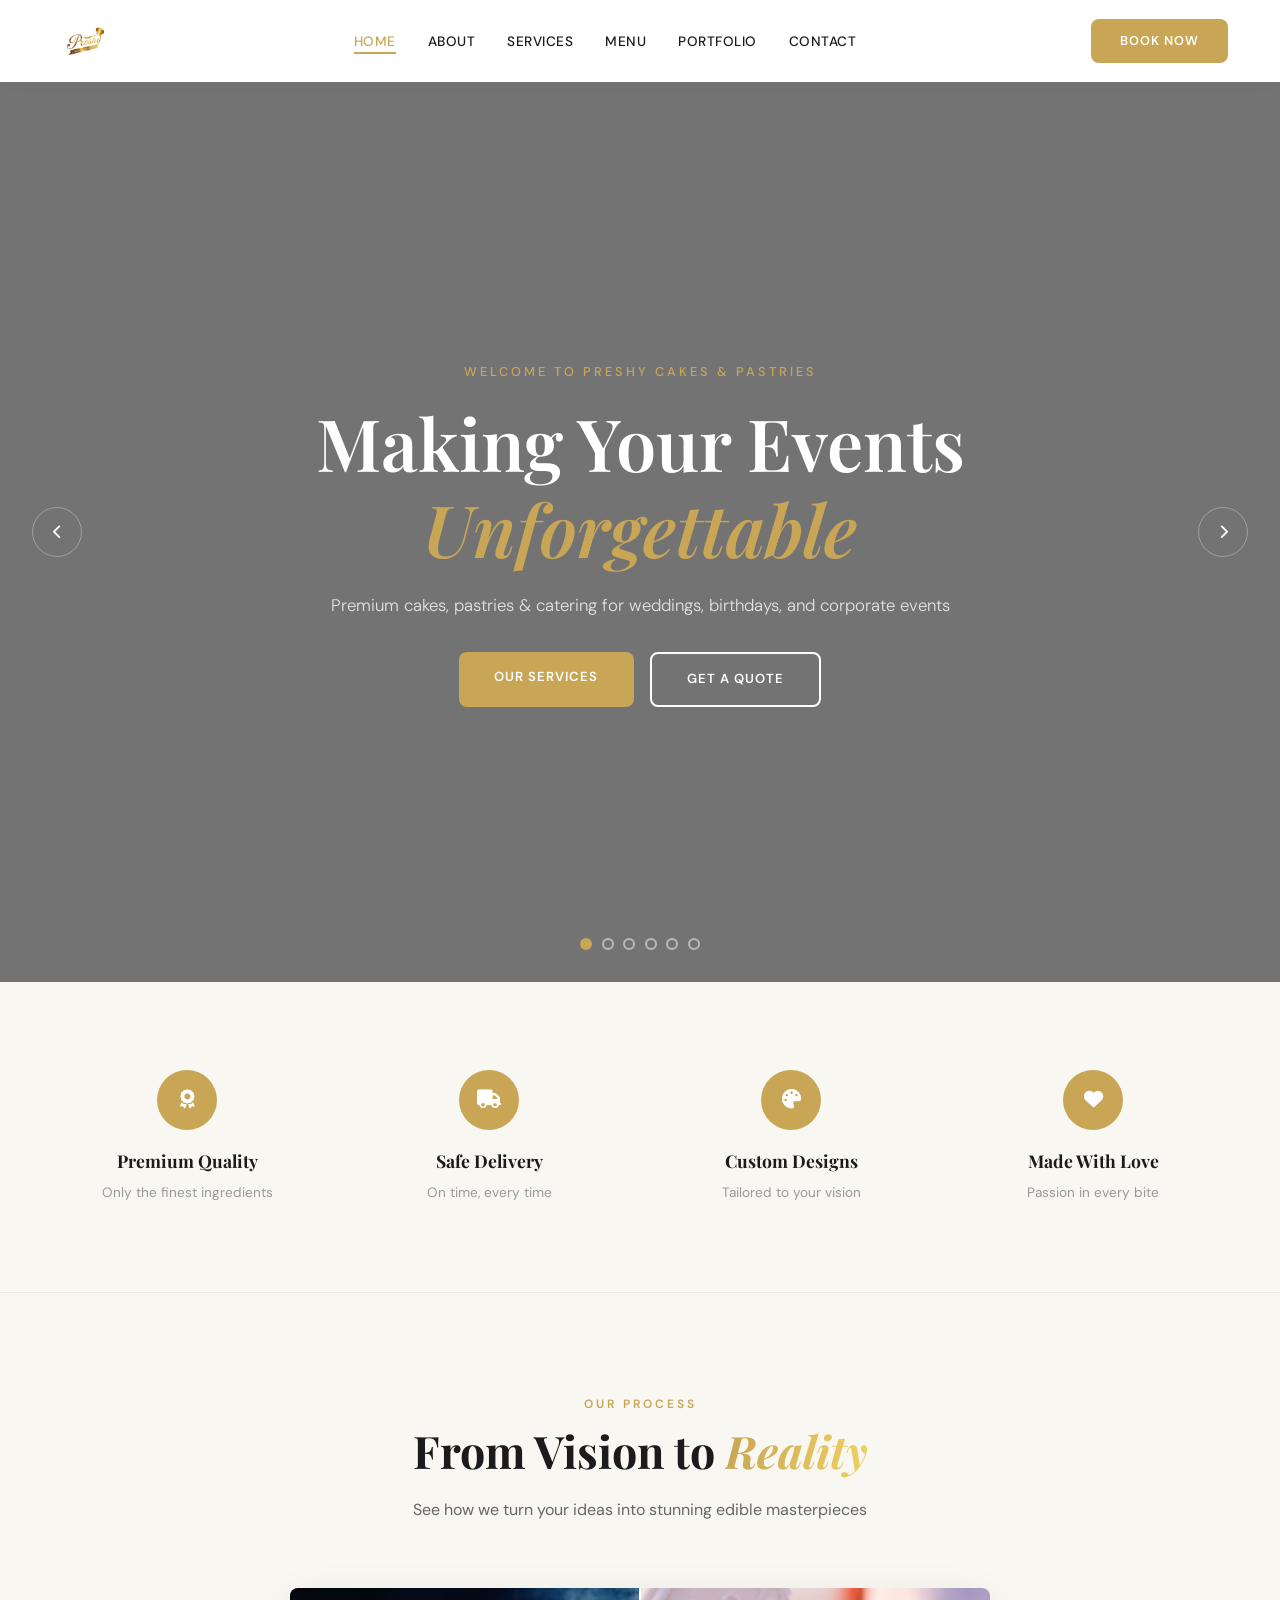
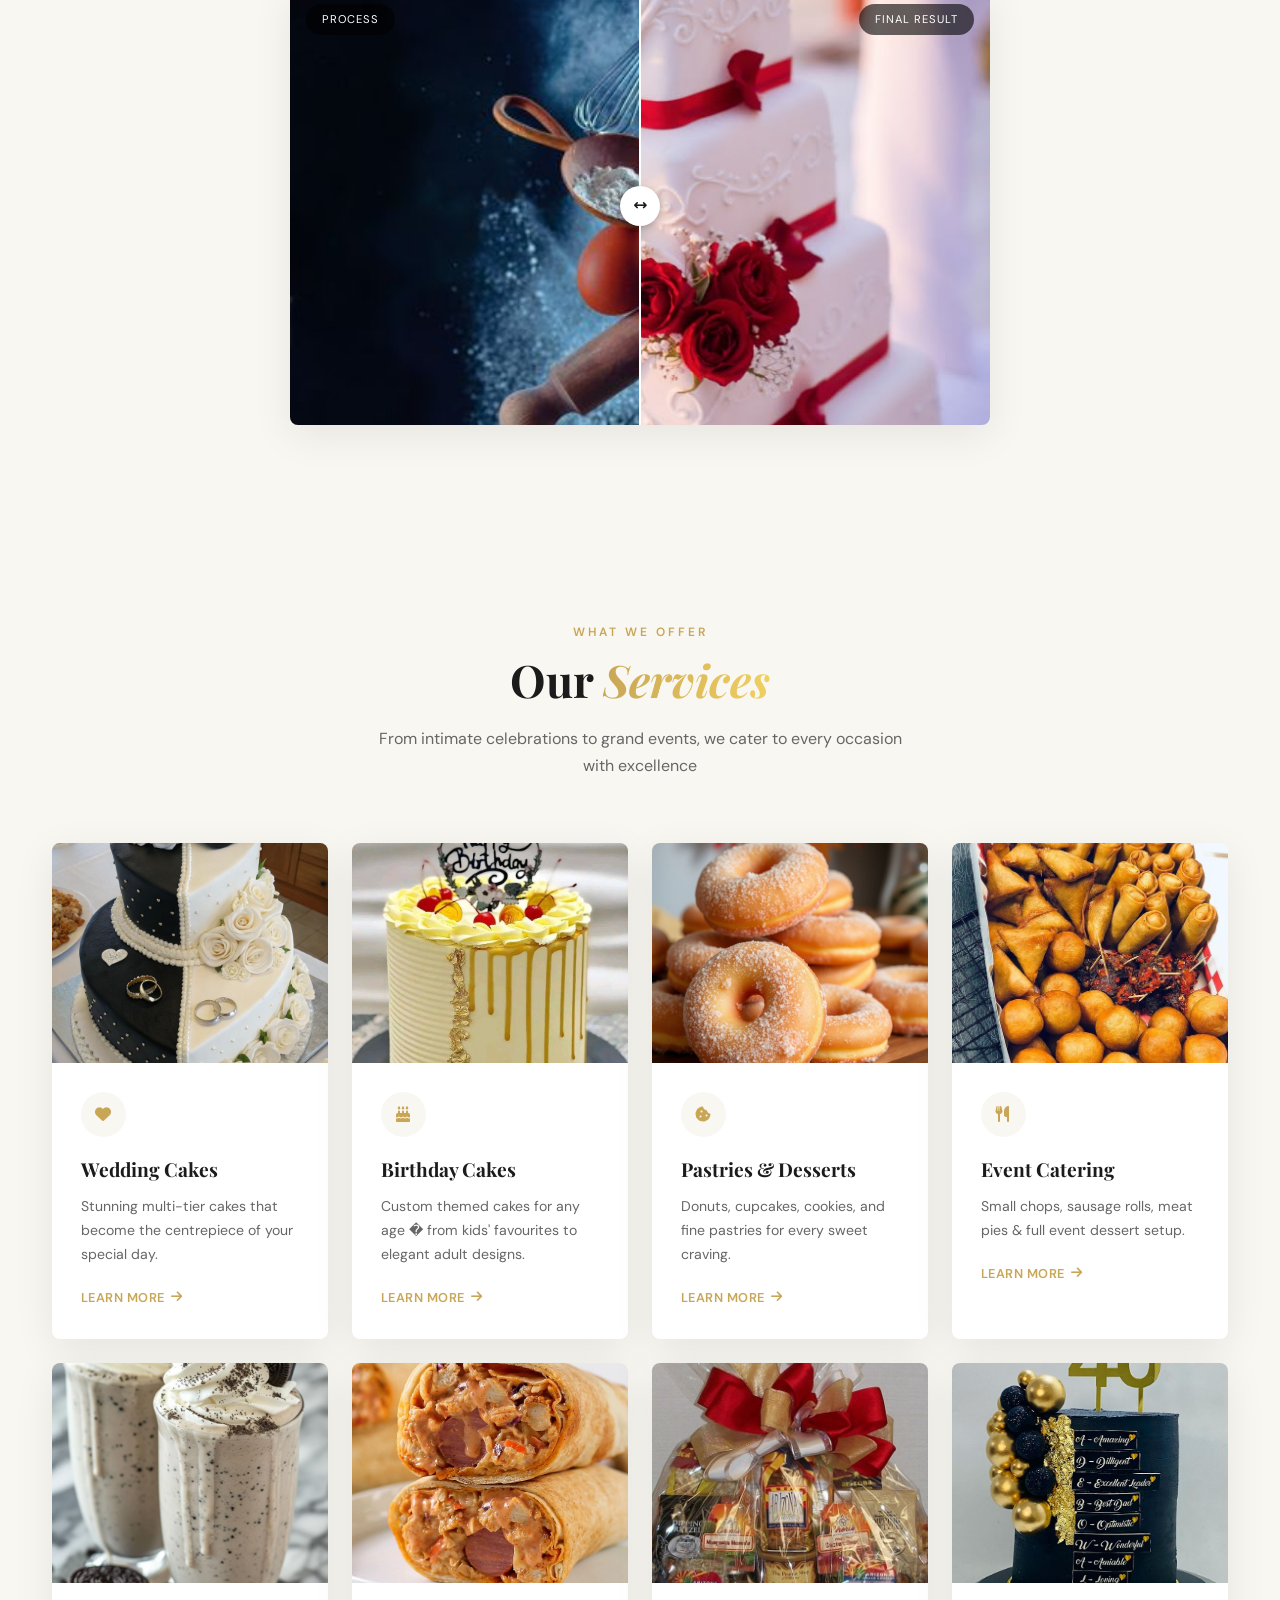
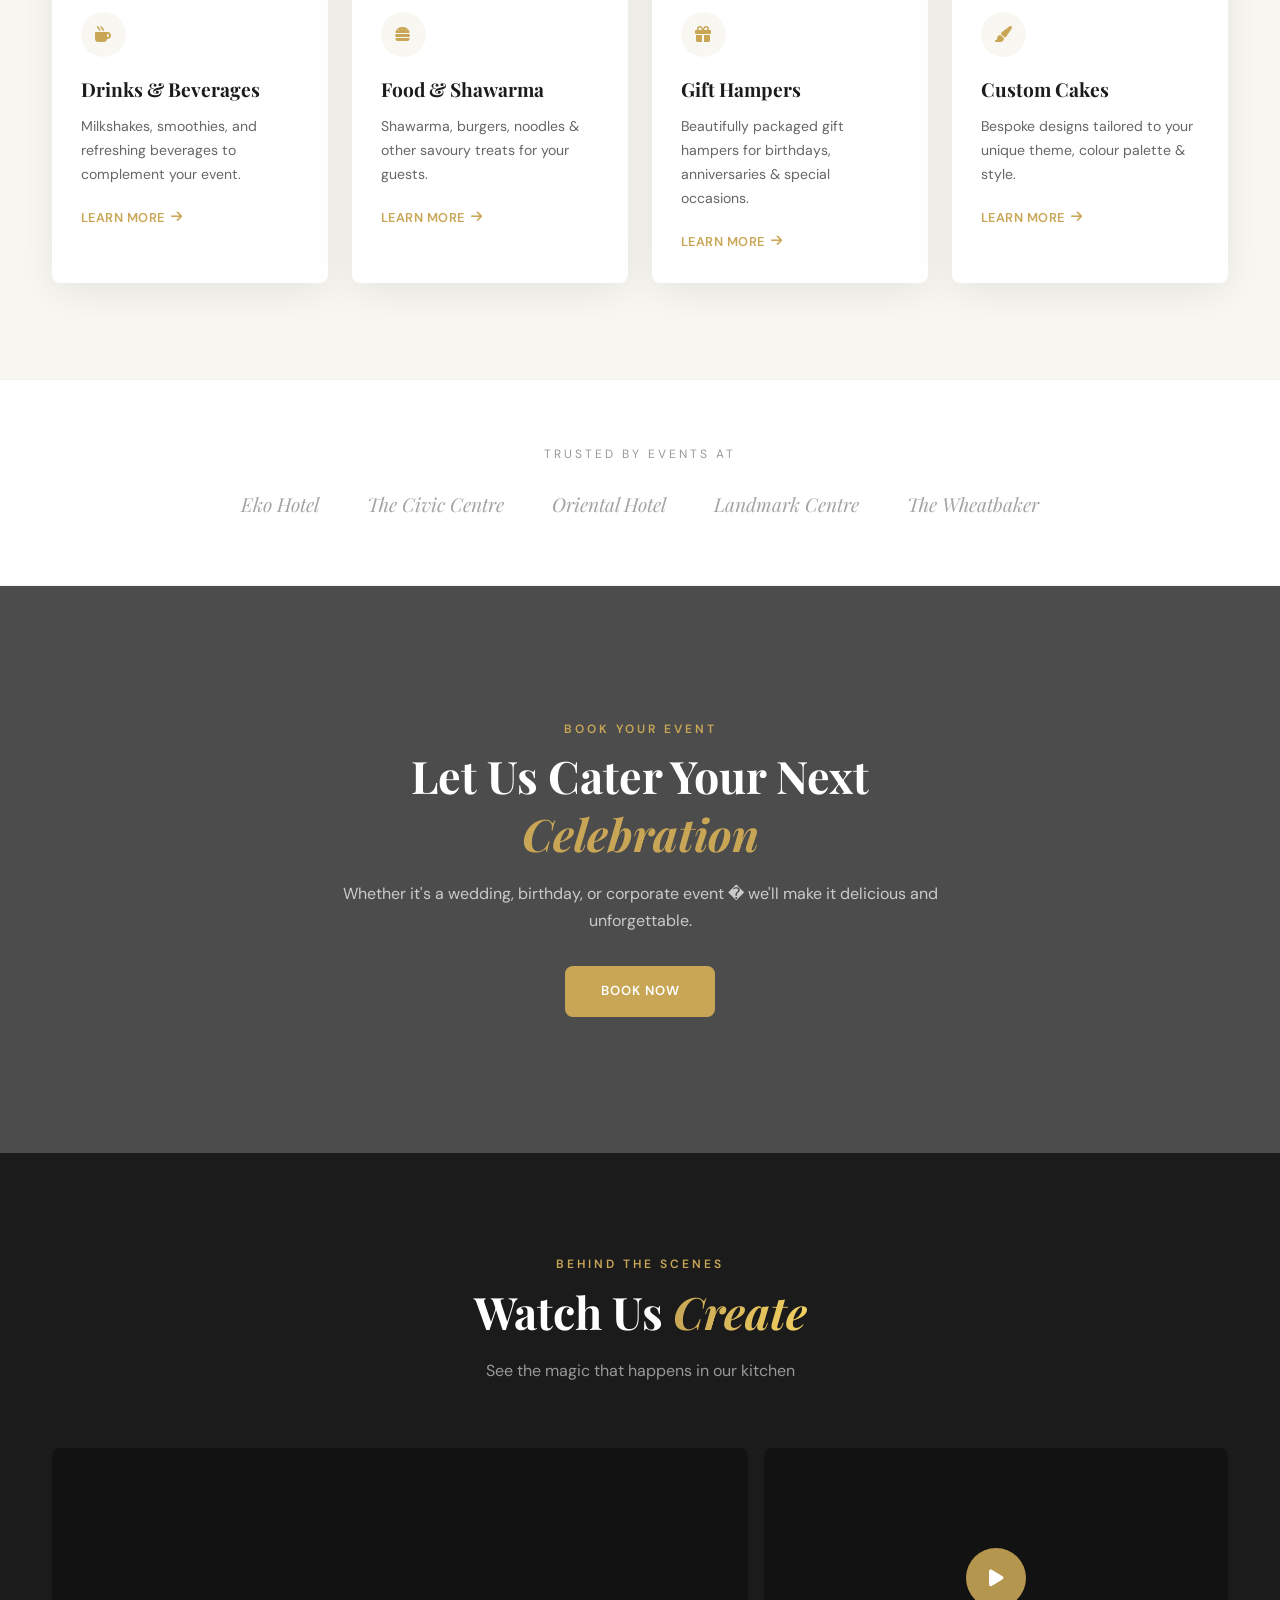
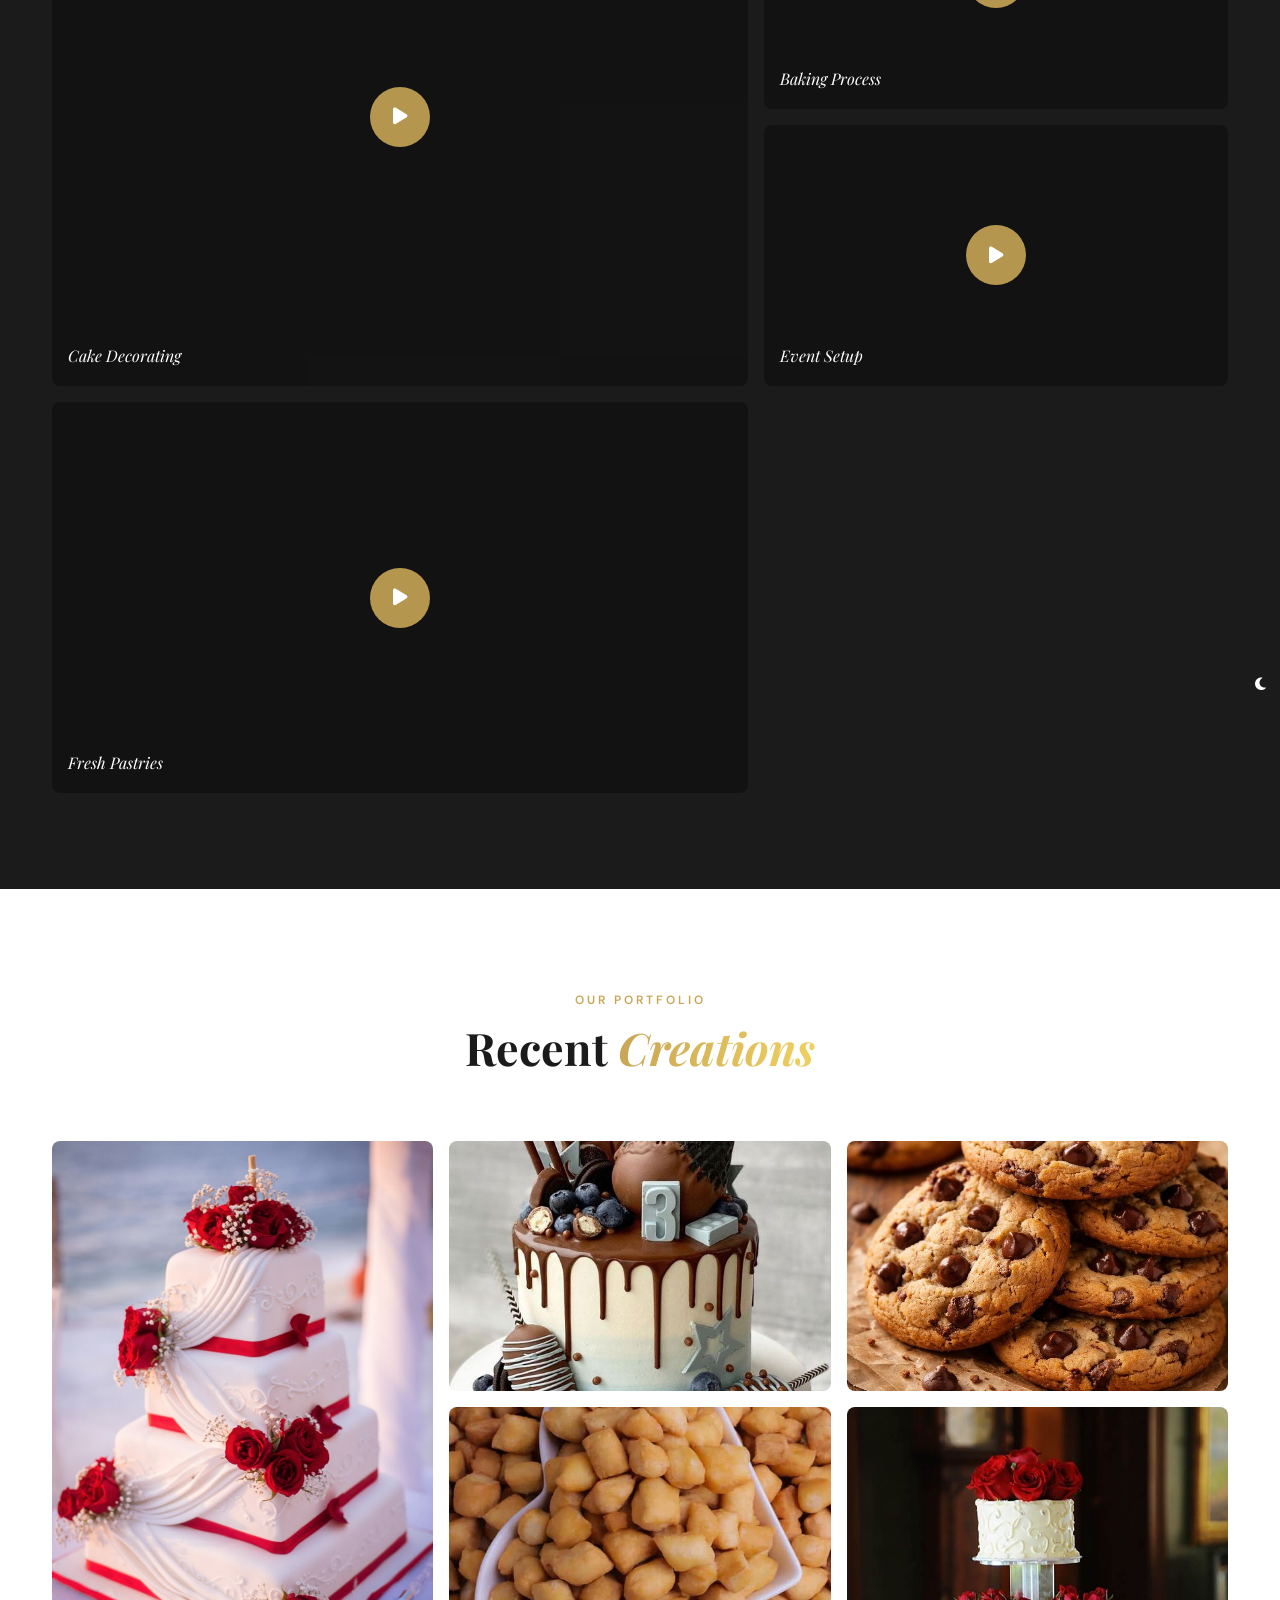
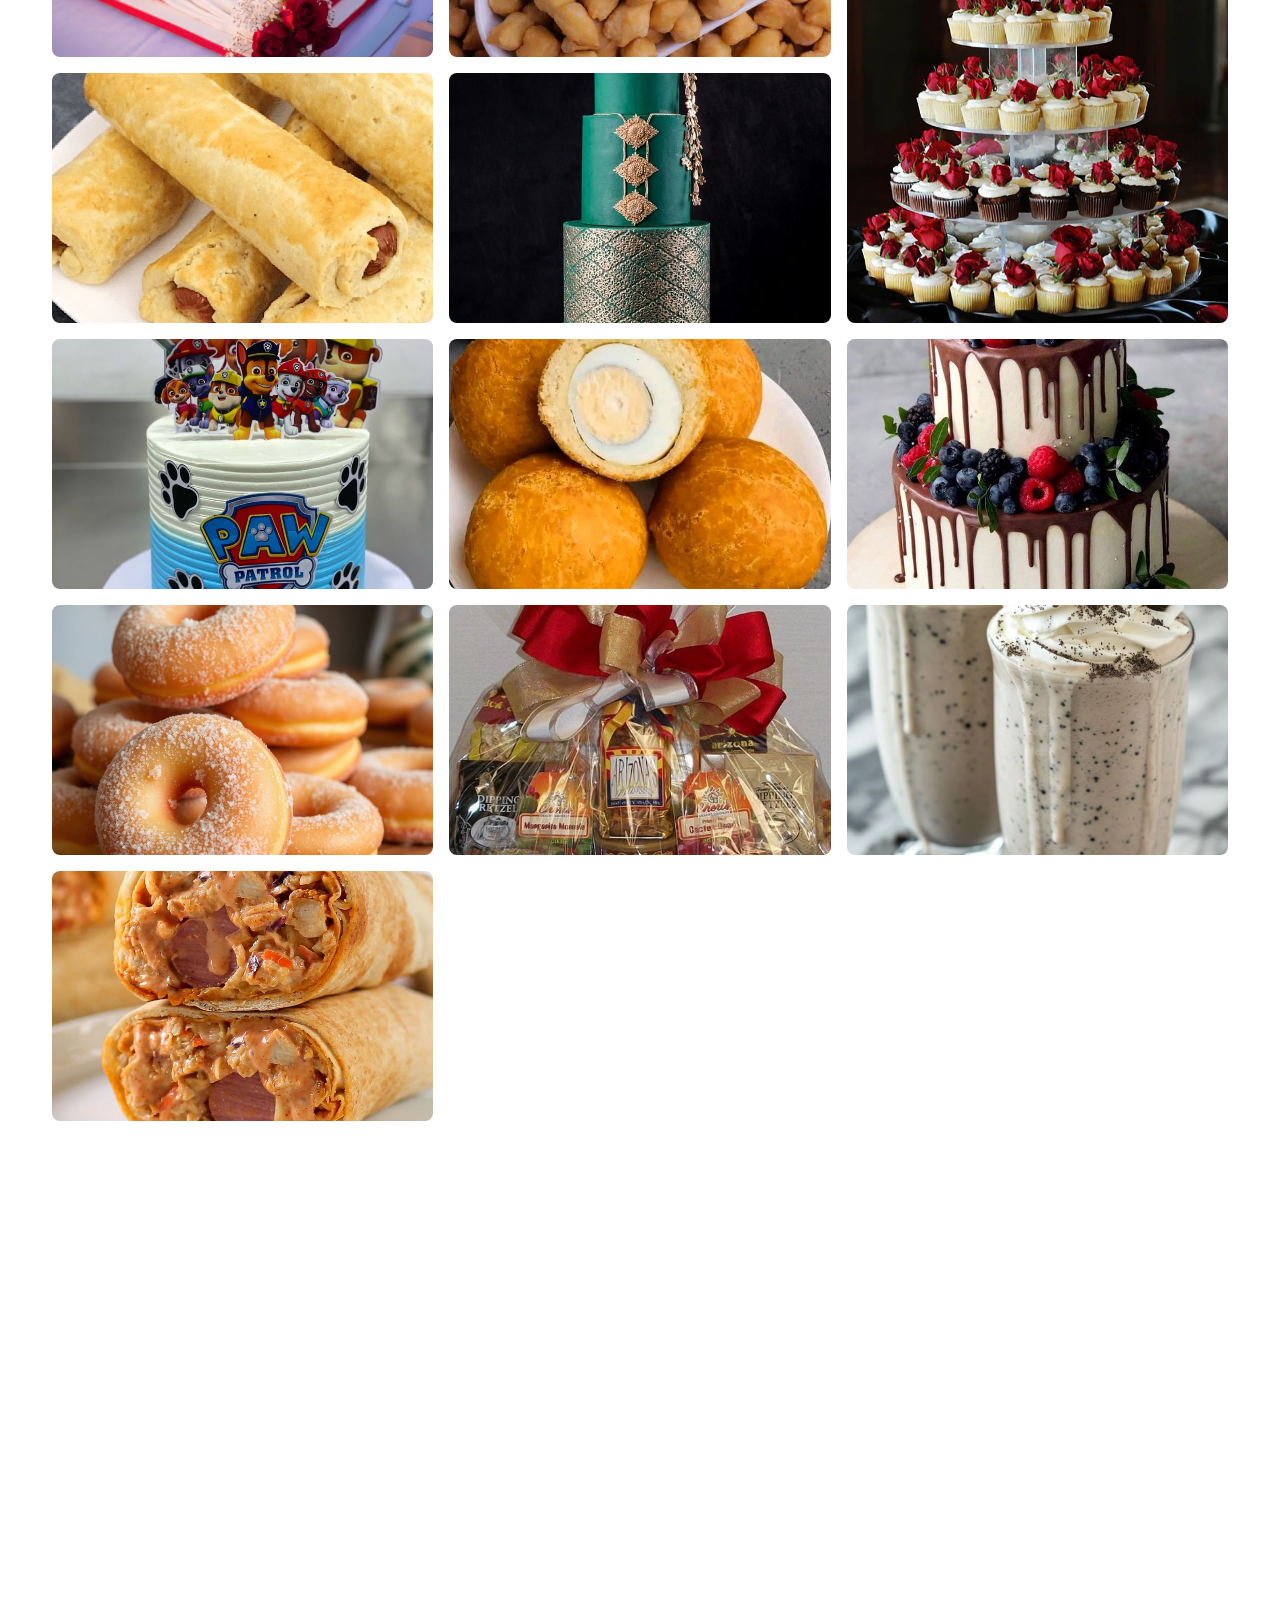
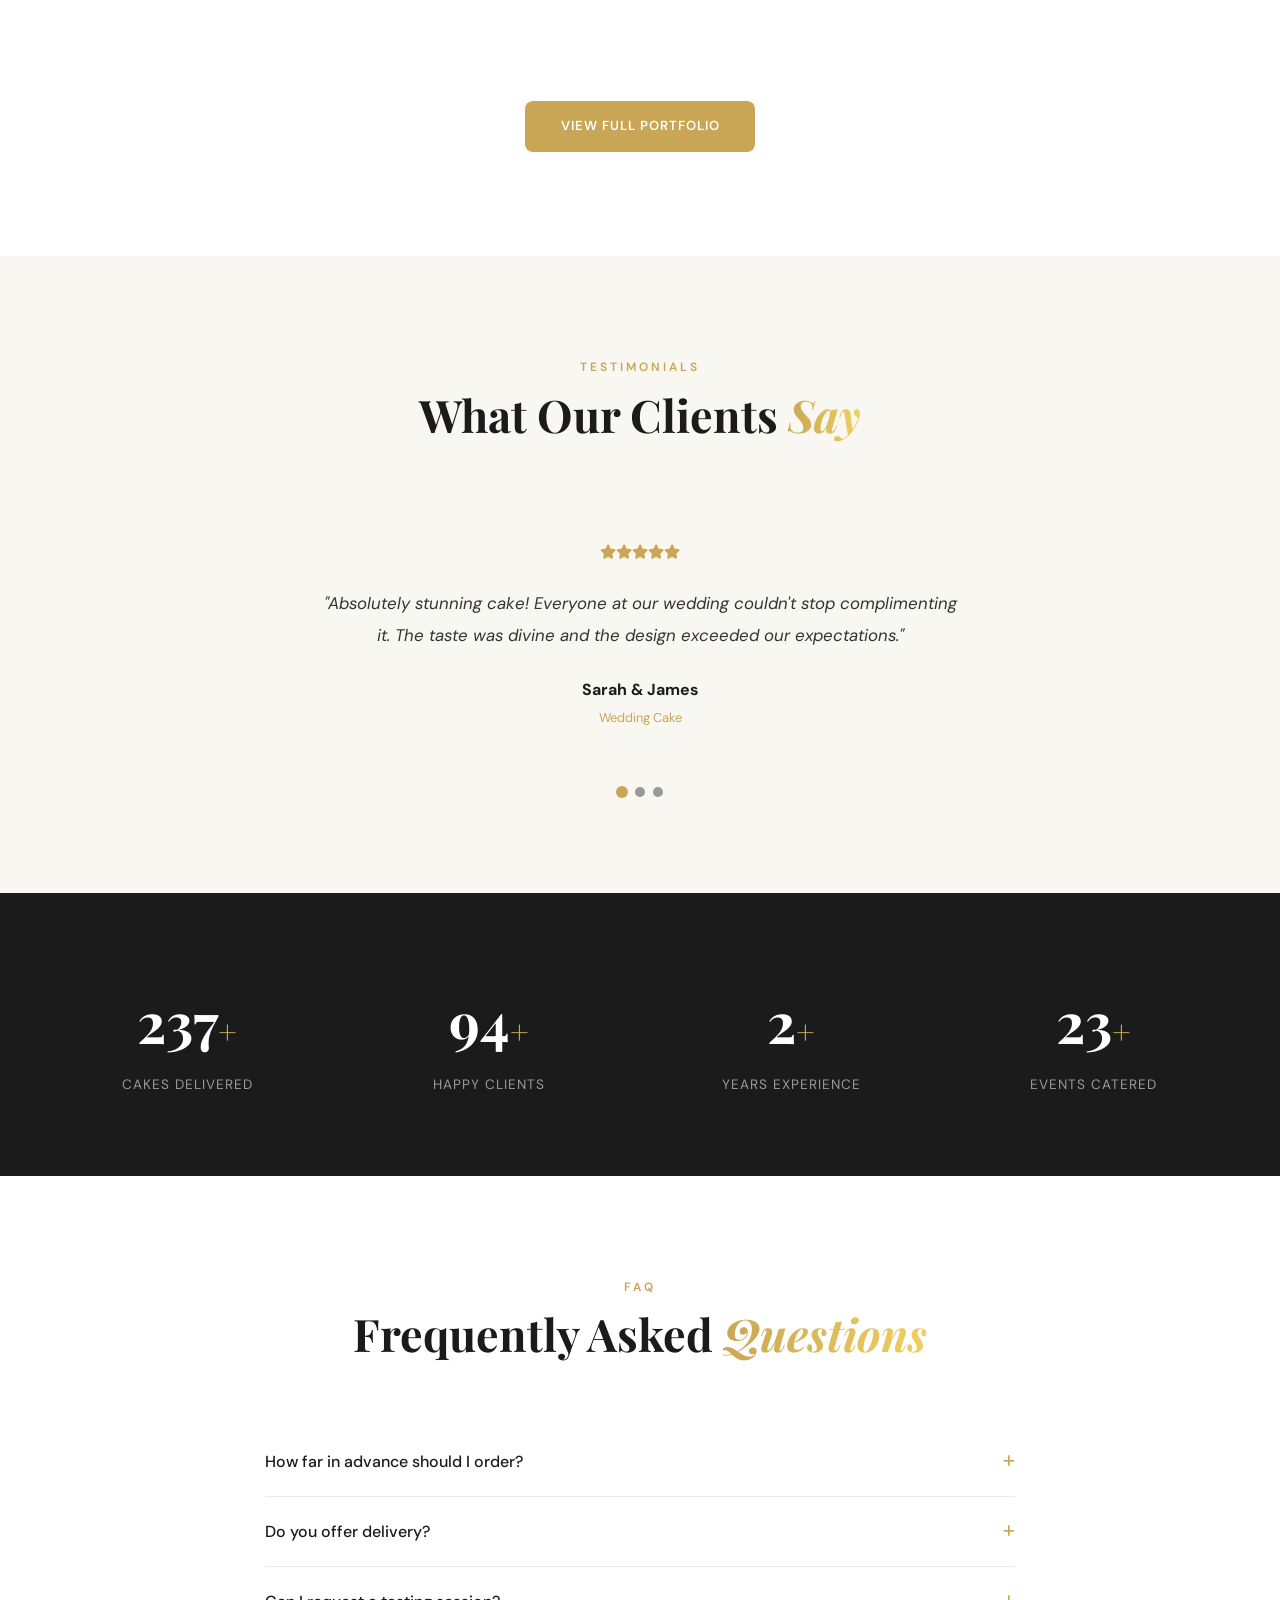
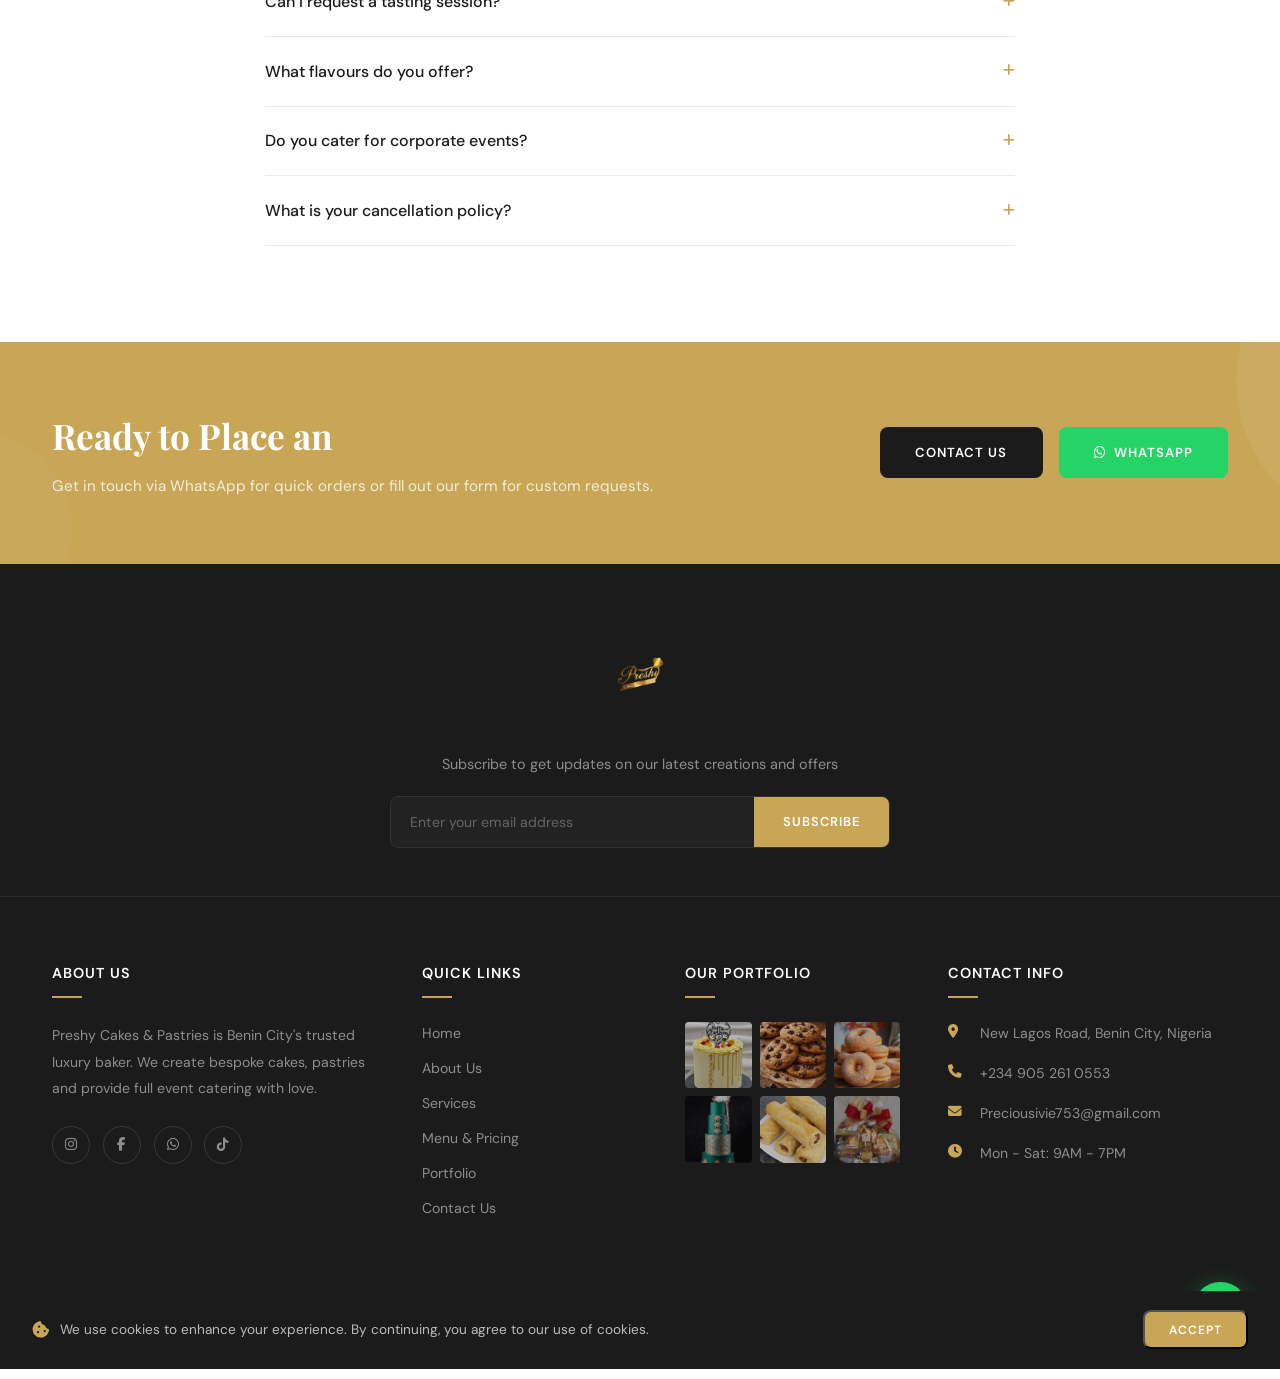
==== index.html @ e30cb4df "Preshy Cakes & Pastries - Full website with animations, Netlify optimization" ====
<!DOCTYPE html>
<html lang="en">
<head>
    <meta charset="UTF-8">
    <meta name="viewport" content="width=device-width, initial-scale=1.0">
    <meta name="description" content="Preshy Cakes & Pastries - Premium luxury cakes, pastries & event catering in Benin City, Nigeria. Wedding cakes, birthday cakes, small chops & more.">
    <meta name="keywords" content="cakes, pastries, wedding cakes, birthday cakes, catering, Benin City, Nigeria, small chops, event catering">
    <meta property="og:title" content="Preshy Cakes & Pastries | Luxury Catering">
    <meta property="og:description" content="Premium cakes, pastries & event catering for weddings, birthdays, and corporate events in Benin City, Nigeria.">
    <meta property="og:image" content="transparent logo.png">
    <meta property="og:type" content="website">
    <title>Preshy Cakes & Pastries | Luxury Catering</title>
    <link rel="icon" type="image/png" href="transparent logo.png">
    <link rel="preconnect" href="https://fonts.googleapis.com">
    <link rel="preconnect" href="https://fonts.gstatic.com" crossorigin>
    <link rel="preconnect" href="https://cdnjs.cloudflare.com">
    <link rel="stylesheet" href="css/style.css">
    <link href="https://fonts.googleapis.com/css2?family=Playfair+Display:ital,wght@0,400;0,500;0,600;0,700;1,400;1,500&family=DM+Sans:wght@300;400;500;600;700&display=swap" rel="stylesheet">
    <link rel="stylesheet" href="https://cdnjs.cloudflare.com/ajax/libs/font-awesome/6.5.0/css/all.min.css">
    <link rel="stylesheet" href="https://unpkg.com/aos@2.3.1/dist/aos.css">
</head>
<body>
    <!-- Preloader -->
    <div class="preloader">
        <div class="preloader-content">
            <img src="transparent logo.png" alt="Preshy Cakes" class="preloader-logo">
            <div class="preloader-spinner"></div>
            <p class="preloader-text">Loading deliciousness...</p>
        </div>
    </div>


    <!-- Navigation -->
    <header class="header">
        <div class="container">
            <a href="index.html" class="logo"><img src="transparent logo.png" alt="Preshy Cakes" class="logo-img"></a>
            <nav class="nav">
                <ul>
                    <li><a href="index.html" class="active">Home</a></li>
                    <li><a href="pages/about.html">About</a></li>
                    <li><a href="pages/services.html">Services</a></li>
                    <li><a href="pages/menu.html">Menu</a></li>
                    <li><a href="pages/portfolio.html">Portfolio</a></li>
                    <li><a href="pages/contact.html">Contact</a></li>
                </ul>
            </nav>
            <a href="pages/contact.html" class="header-btn">Book Now</a>
            <div class="hamburger"><span></span><span></span><span></span></div>
        </div>
    </header>

    <!-- Mobile Nav -->
    <div class="mobile-nav">
        <div class="mobile-nav-close"><i class="fas fa-times"></i></div>
        <ul>
            <li><a href="index.html">Home</a></li>
            <li><a href="pages/about.html">About</a></li>
            <li><a href="pages/services.html">Services</a></li>
            <li><a href="pages/menu.html">Menu</a></li>
            <li><a href="pages/portfolio.html">Portfolio</a></li>
            <li><a href="pages/blog.html">Blog</a></li>
            <li><a href="pages/contact.html">Contact</a></li>
        </ul>
    </div>

    <!-- Hero -->
    <section class="hero">
        <div class="hero-slider">
            <div class="hero-slide active">
                <video class="hero-video" autoplay muted loop playsinline>
                    <source src="videos/WhatsApp Video 2026-06-04 at 03.02.38.mp4" type="video/mp4">
                </video>
                <div class="hero-overlay"></div>
                <div class="hero-slide-content">
                    <span class="hero-sub" data-aos="fade-up">Welcome to Preshy Cakes & Pastries</span>
                    <h1 data-aos="fade-up" data-aos-delay="200">Making Your Events <br><em>Unforgettable</em></h1>
                    <p data-aos="fade-up" data-aos-delay="400">Premium cakes, pastries & catering for weddings, birthdays, and corporate events</p>
                    <div class="hero-actions" data-aos="fade-up" data-aos-delay="600">
                        <a href="pages/services.html" class="btn btn-gold">Our Services</a>
                        <a href="pages/contact.html" class="btn btn-outline">Get a Quote</a>
                    </div>
                </div>
            </div>
            <div class="hero-slide">
                <video class="hero-video" autoplay muted loop playsinline>
                    <source src="videos/WhatsApp Video 2026-06-04 at 03.02.45.mp4" type="video/mp4">
                </video>
                <div class="hero-overlay"></div>
                <div class="hero-slide-content">
                    <span class="hero-sub">Luxury Wedding Cakes</span>
                    <h1>Elegant Cakes For <br><em>Your Big Day</em></h1>
                    <p>Multi-tier masterpieces crafted with love and premium ingredients</p>
                    <div class="hero-actions">
                        <a href="pages/portfolio.html" class="btn btn-gold">View Portfolio</a>
                        <a href="pages/contact.html" class="btn btn-outline">Book Now</a>
                    </div>
                </div>
            </div>
            <div class="hero-slide">
                <video class="hero-video" autoplay muted loop playsinline>
                    <source src="videos/WhatsApp Video 2026-06-04 at 03.02.53.mp4" type="video/mp4">
                </video>
                <div class="hero-overlay"></div>
                <div class="hero-slide-content">
                    <span class="hero-sub">Event Catering</span>
                    <h1>Delicious Food For <br><em>Every Occasion</em></h1>
                    <p>Small chops, pastries & full dessert catering for any event size</p>
                    <div class="hero-actions">
                        <a href="pages/menu.html" class="btn btn-gold">See Menu</a>
                        <a href="pages/contact.html" class="btn btn-outline">Order Now</a>
                    </div>
                </div>
            </div>
            <div class="hero-slide">
                <video class="hero-video" autoplay muted loop playsinline>
                    <source src="videos/WhatsApp Video 2026-06-04 at 03.03.09.mp4" type="video/mp4">
                </video>
                <div class="hero-overlay"></div>
                <div class="hero-slide-content">
                    <span class="hero-sub">Freshly Baked Pastries</span>
                    <h1>Sweet Treats Made <br><em>With Passion</em></h1>
                    <p>From donuts to cookies, every bite is crafted to perfection</p>
                    <div class="hero-actions">
                        <a href="pages/services.html" class="btn btn-gold">Explore</a>
                        <a href="pages/contact.html" class="btn btn-outline">Order Now</a>
                    </div>
                </div>
            </div>
            <div class="hero-slide" style="background-image: url('674554850462026654.jfif')">
                <div class="hero-overlay"></div>
                <div class="hero-slide-content">
                    <span class="hero-sub">Gift Hampers & More</span>
                    <h1>Thoughtful Gifts For <br><em>Every Moment</em></h1>
                    <p>Curated hampers, snack boxes & surprise packages delivered with love</p>
                    <div class="hero-actions">
                        <a href="pages/services.html" class="btn btn-gold">See Hampers</a>
                        <a href="pages/contact.html" class="btn btn-outline">Order Now</a>
                    </div>
                </div>
            </div>
            <div class="hero-slide" style="background-image: url('965811082589534634.jfif')">
                <div class="hero-overlay"></div>
                <div class="hero-slide-content">
                    <span class="hero-sub">Custom Creations</span>
                    <h1>Your Dream Cake <br><em>Brought to Life</em></h1>
                    <p>Tell us your vision, we'll make it a delicious reality</p>
                    <div class="hero-actions">
                        <a href="pages/portfolio.html" class="btn btn-gold">View Portfolio</a>
                        <a href="pages/contact.html" class="btn btn-outline">Get a Quote</a>
                    </div>
                </div>
            </div>
        </div>
        <div class="hero-controls">
            <button class="hero-prev"><i class="fas fa-chevron-left"></i></button>
            <button class="hero-next"><i class="fas fa-chevron-right"></i></button>
        </div>
        <div class="hero-dots"></div>
    </section>

    <!-- Features Strip -->
    <section class="features-strip">
        <div class="container">
            <div class="feature-item" data-aos="fade-up">
                <div class="feature-icon"><i class="fas fa-award"></i></div>
                <h4>Premium Quality</h4>
                <p>Only the finest ingredients</p>
            </div>
            <div class="feature-item" data-aos="fade-up" data-aos-delay="100">
                <div class="feature-icon"><i class="fas fa-truck"></i></div>
                <h4>Safe Delivery</h4>
                <p>On time, every time</p>
            </div>
            <div class="feature-item" data-aos="fade-up" data-aos-delay="200">
                <div class="feature-icon"><i class="fas fa-palette"></i></div>
                <h4>Custom Designs</h4>
                <p>Tailored to your vision</p>
            </div>
            <div class="feature-item" data-aos="fade-up" data-aos-delay="300">
                <div class="feature-icon"><i class="fas fa-heart"></i></div>
                <h4>Made With Love</h4>
                <p>Passion in every bite</p>
            </div>
        </div>
    </section>

    <!-- Before/After Comparison -->
    <section class="before-after-section">
        <div class="container">
            <div class="section-header" data-aos="fade-up">
                <span class="section-sub">Our Process</span>
                <h2 class="section-title">From Vision to <em>Reality</em></h2>
                <p class="section-desc">See how we turn your ideas into stunning edible masterpieces</p>
            </div>
            <div class="ba-slider" data-aos="fade-up">
                <div class="ba-image ba-after">
                    <img src="images/cakes/wedding/elegant-wedding-cake.jfif" alt="Final Cake">
                </div>
                <div class="ba-image ba-before">
                    <img src="images/branding/How to Create Magical Flour Photoshoots (8 Easy DIY Steps).jfif" alt="In Progress">
                </div>
                <div class="ba-handle">
                    <div class="ba-handle-line"></div>
                    <div class="ba-handle-circle"><i class="fas fa-arrows-left-right"></i></div>
                    <div class="ba-handle-line"></div>
                </div>
                <span class="ba-label ba-label-before">Process</span>
                <span class="ba-label ba-label-after">Final Result</span>
            </div>
        </div>
    </section>

    <!-- Services -->
    <section class="services-home">
        <div class="container">
            <div class="section-header" data-aos="fade-up">
                <span class="section-sub">What We Offer</span>
                <h2 class="section-title">Our <em>Services</em></h2>
                <p class="section-desc">From intimate celebrations to grand events, we cater to every occasion with excellence</p>
            </div>
            <div class="services-grid">
                <div class="service-card" data-aos="fade-up">
                    <div class="service-img"><img src="images/cakes/wedding/_DIY Two-Tier Wedding Cake_ $50 Recipe vs $250 Bakery Price_.jfif" alt="Wedding Cakes"></div>
                    <div class="service-body">
                        <div class="service-icon"><i class="fas fa-heart"></i></div>
                        <h3>Wedding Cakes</h3>
                        <p>Stunning multi-tier cakes that become the centrepiece of your special day.</p>
                        <a href="pages/services.html" class="service-link">Learn More <i class="fas fa-arrow-right"></i></a>
                    </div>
                </div>
                <div class="service-card" data-aos="fade-up" data-aos-delay="100">
                    <div class="service-img"><img src="images/cakes/birthday/Birthday cake.jfif" alt="Birthday Cakes"></div>
                    <div class="service-body">
                        <div class="service-icon"><i class="fas fa-birthday-cake"></i></div>
                        <h3>Birthday Cakes</h3>
                        <p>Custom themed cakes for any age � from kids' favourites to elegant adult designs.</p>
                        <a href="pages/services.html" class="service-link">Learn More <i class="fas fa-arrow-right"></i></a>
                    </div>
                </div>
                <div class="service-card" data-aos="fade-up" data-aos-delay="200">
                    <div class="service-img"><img src="images/pastries/donuts/Soft Sugar Donuts.jfif" alt="Pastries"></div>
                    <div class="service-body">
                        <div class="service-icon"><i class="fas fa-cookie-bite"></i></div>
                        <h3>Pastries & Desserts</h3>
                        <p>Donuts, cupcakes, cookies, and fine pastries for every sweet craving.</p>
                        <a href="pages/services.html" class="service-link">Learn More <i class="fas fa-arrow-right"></i></a>
                    </div>
                </div>
                <div class="service-card" data-aos="fade-up" data-aos-delay="300">
                    <div class="service-img"><img src="images/catering/small-chops/small-chops-pack.jfif" alt="Catering"></div>
                    <div class="service-body">
                        <div class="service-icon"><i class="fas fa-utensils"></i></div>
                        <h3>Event Catering</h3>
                        <p>Small chops, sausage rolls, meat pies & full event dessert setup.</p>
                        <a href="pages/services.html" class="service-link">Learn More <i class="fas fa-arrow-right"></i></a>
                    </div>
                </div>
                <div class="service-card" data-aos="fade-up" data-aos-delay="400">
                    <div class="service-img"><img src="images/drinks/Easy Oreo Milkshake (Only 3 Ingredients!).jfif" alt="Drinks"></div>
                    <div class="service-body">
                        <div class="service-icon"><i class="fas fa-mug-hot"></i></div>
                        <h3>Drinks & Beverages</h3>
                        <p>Milkshakes, smoothies, and refreshing beverages to complement your event.</p>
                        <a href="pages/services.html" class="service-link">Learn More <i class="fas fa-arrow-right"></i></a>
                    </div>
                </div>
                <div class="service-card" data-aos="fade-up" data-aos-delay="500">
                    <div class="service-img"><img src="images/food/shawarma.jfif" alt="Food"></div>
                    <div class="service-body">
                        <div class="service-icon"><i class="fas fa-hamburger"></i></div>
                        <h3>Food & Shawarma</h3>
                        <p>Shawarma, burgers, noodles & other savoury treats for your guests.</p>
                        <a href="pages/services.html" class="service-link">Learn More <i class="fas fa-arrow-right"></i></a>
                    </div>
                </div>
                <div class="service-card" data-aos="fade-up" data-aos-delay="600">
                    <div class="service-img"><img src="images/hampers/charcuterie board gift ideas.jfif" alt="Hampers"></div>
                    <div class="service-body">
                        <div class="service-icon"><i class="fas fa-gift"></i></div>
                        <h3>Gift Hampers</h3>
                        <p>Beautifully packaged gift hampers for birthdays, anniversaries & special occasions.</p>
                        <a href="pages/services.html" class="service-link">Learn More <i class="fas fa-arrow-right"></i></a>
                    </div>
                </div>
                <div class="service-card" data-aos="fade-up" data-aos-delay="700">
                    <div class="service-img"><img src="images/cakes/custom/black-and-gold-cake.jfif" alt="Custom Cakes"></div>
                    <div class="service-body">
                        <div class="service-icon"><i class="fas fa-paint-brush"></i></div>
                        <h3>Custom Cakes</h3>
                        <p>Bespoke designs tailored to your unique theme, colour palette & style.</p>
                        <a href="pages/services.html" class="service-link">Learn More <i class="fas fa-arrow-right"></i></a>
                    </div>
                </div>
            </div>
        </div>
    </section>

    <!-- As Seen At -->
    <section class="seen-at">
        <div class="container">
            <p class="seen-at-label" data-aos="fade-up">Trusted By Events At</p>
            <div class="seen-at-grid" data-aos="fade-up">
                <div class="seen-at-item">Eko Hotel</div>
                <div class="seen-at-item">The Civic Centre</div>
                <div class="seen-at-item">Oriental Hotel</div>
                <div class="seen-at-item">Landmark Centre</div>
                <div class="seen-at-item">The Wheatbaker</div>
            </div>
        </div>
    </section>

    <!-- Video CTA -->
    <section class="parallax-cta">
        <video class="parallax-video" autoplay muted loop playsinline>
            <source src="videos/WhatsApp Video 2026-06-04 at 03.04.12.mp4" type="video/mp4">
        </video>
        <div class="parallax-overlay"></div>
        <div class="container">
            <div class="parallax-content" data-aos="zoom-in">
                <span class="section-sub light">Book Your Event</span>
                <h2>Let Us Cater Your Next <em>Celebration</em></h2>
                <p>Whether it's a wedding, birthday, or corporate event � we'll make it delicious and unforgettable.</p>
                <a href="pages/contact.html" class="btn btn-gold">Book Now</a>
            </div>
        </div>
    </section>

    <!-- Video Showcase -->
    <section class="video-showcase">
        <div class="container">
            <div class="section-header" data-aos="fade-up">
                <span class="section-sub">Behind The Scenes</span>
                <h2 class="section-title">Watch Us <em>Create</em></h2>
                <p class="section-desc">See the magic that happens in our kitchen</p>
            </div>
            <div class="video-grid">
                <div class="video-card video-card-large" data-aos="fade-up">
                    <video muted loop playsinline>
                        <source src="videos/WhatsApp Video 2026-06-04 at 03.06.17.mp4" type="video/mp4">
                    </video>
                    <div class="video-play-btn"><i class="fas fa-play"></i></div>
                    <div class="video-card-info"><span>Cake Decorating</span></div>
                </div>
                <div class="video-card" data-aos="fade-up" data-aos-delay="100">
                    <video muted loop playsinline>
                        <source src="videos/WhatsApp Video 2026-06-04 at 03.22.26.mp4" type="video/mp4">
                    </video>
                    <div class="video-play-btn"><i class="fas fa-play"></i></div>
                    <div class="video-card-info"><span>Baking Process</span></div>
                </div>
                <div class="video-card" data-aos="fade-up" data-aos-delay="200">
                    <video muted loop playsinline>
                        <source src="videos/WhatsApp Video 2026-06-04 at 03.24.41.mp4" type="video/mp4">
                    </video>
                    <div class="video-play-btn"><i class="fas fa-play"></i></div>
                    <div class="video-card-info"><span>Event Setup</span></div>
                </div>
                <div class="video-card" data-aos="fade-up" data-aos-delay="300">
                    <video muted loop playsinline>
                        <source src="videos/WhatsApp Video 2026-06-04 at 03.04.12.mp4" type="video/mp4">
                    </video>
                    <div class="video-play-btn"><i class="fas fa-play"></i></div>
                    <div class="video-card-info"><span>Fresh Pastries</span></div>
                </div>
            </div>
        </div>
    </section>

    <!-- Portfolio Preview -->
    <section class="portfolio-home">
        <div class="container">
            <div class="section-header" data-aos="fade-up">
                <span class="section-sub">Our Portfolio</span>
                <h2 class="section-title">Recent <em>Creations</em></h2>
            </div>
            <div class="portfolio-grid">
                <div class="portfolio-item gi-tall" data-aos="fade-up"><img src="images/cakes/wedding/elegant-wedding-cake.jfif" alt=""><div class="gi-overlay"><span>Wedding Cake</span></div></div>
                <div class="portfolio-item" data-aos="fade-up" data-aos-delay="100"><img src="images/cakes/birthday/Ombre blue 3rd birthday cake with chocolate drip, Boy birthday cake.jfif" alt=""><div class="gi-overlay"><span>Birthday Cake</span></div></div>
                <div class="portfolio-item" data-aos="fade-up" data-aos-delay="200"><img src="images/pastries/cookies/Cookies.jfif" alt=""><div class="gi-overlay"><span>Cookies</span></div></div>
                <div class="portfolio-item" data-aos="fade-up" data-aos-delay="100"><img src="images/pastries/chin-chin/Chin Chin.jfif" alt=""><div class="gi-overlay"><span>Chin Chin</span></div></div>
                <div class="portfolio-item gi-tall" data-aos="fade-up" data-aos-delay="200"><img src="images/cakes/wedding/wedding cupcake unique ideas 3.jfif" alt=""><div class="gi-overlay"><span>Wedding Cupcakes</span></div></div>
                <div class="portfolio-item" data-aos="fade-up" data-aos-delay="300"><img src="images/catering/sausage-rolls/Sausage Roll Recipe (Picnic Idea) - Yummieliciouz.jfif" alt=""><div class="gi-overlay"><span>Sausage Rolls</span></div></div>
                <div class="portfolio-item" data-aos="fade-up" data-aos-delay="100"><img src="images/cakes/wedding/Emerald green and gold wedding cake.jfif" alt=""><div class="gi-overlay"><span>Wedding Cake</span></div></div>
                <div class="portfolio-item" data-aos="fade-up" data-aos-delay="200"><img src="images/cakes/birthday/pawpatrol-cake.jfif" alt=""><div class="gi-overlay"><span>Kids Cake</span></div></div>
                <div class="portfolio-item" data-aos="fade-up" data-aos-delay="300"><img src="images/catering/egg-rolls/Egg roll.jfif" alt=""><div class="gi-overlay"><span>Egg Rolls</span></div></div>
                <div class="portfolio-item" data-aos="fade-up" data-aos-delay="100"><img src="images/cakes/custom/30 Pretty Cake Ideas To Inspire You _ Two-Tiered Cake with Chocolate Drips.jfif" alt=""><div class="gi-overlay"><span>Custom Cake</span></div></div>
                <div class="portfolio-item" data-aos="fade-up" data-aos-delay="200"><img src="images/pastries/donuts/Soft Sugar Donuts.jfif" alt=""><div class="gi-overlay"><span>Donuts</span></div></div>
                <div class="portfolio-item" data-aos="fade-up" data-aos-delay="300"><img src="images/hampers/charcuterie board gift ideas.jfif" alt=""><div class="gi-overlay"><span>Gift Hamper</span></div></div>
                <div class="portfolio-item" data-aos="fade-up" data-aos-delay="100"><img src="images/drinks/Easy Oreo Milkshake (Only 3 Ingredients!).jfif" alt=""><div class="gi-overlay"><span>Milkshake</span></div></div>
                <div class="portfolio-item" data-aos="fade-up" data-aos-delay="200"><img src="images/food/shawarma.jfif" alt=""><div class="gi-overlay"><span>Shawarma</span></div></div>
                <div class="portfolio-item" data-aos="fade-up" data-aos-delay="300"><img src="images/cakes/wedding/These Wedding Cake Ideas Are Seriously Stunning.jfif" alt=""><div class="gi-overlay"><span>Wedding Cake</span></div></div>
                <div class="portfolio-item" data-aos="fade-up" data-aos-delay="100"><img src="1032098439659038582.jfif" alt=""><div class="gi-overlay"><span>Special Creation</span></div></div>
                <div class="portfolio-item" data-aos="fade-up" data-aos-delay="200"><img src="335166397274037279.jfif" alt=""><div class="gi-overlay"><span>Event Catering</span></div></div>
                <div class="portfolio-item" data-aos="fade-up" data-aos-delay="300"><img src="715579828292426315.jfif" alt=""><div class="gi-overlay"><span>Custom Design</span></div></div>
                <div class="portfolio-item" data-aos="fade-up" data-aos-delay="100"><img src="Chicken sorma.jfif" alt=""><div class="gi-overlay"><span>Chicken Shawarma</span></div></div>
                <div class="portfolio-item" data-aos="fade-up" data-aos-delay="200"><img src="Kebab Shawarma Advertising Poster Stock Illustration - Illustration of food, banner_ 267095282.jfif" alt=""><div class="gi-overlay"><span>Shawarma & Kebab</span></div></div>
            </div>
            <div class="text-center" data-aos="fade-up"><a href="pages/portfolio.html" class="btn btn-gold">View Full Portfolio</a></div>
        </div>
    </section>

    <!-- Testimonials -->
    <section class="testimonials-home">
        <div class="container">
            <div class="section-header" data-aos="fade-up">
                <span class="section-sub">Testimonials</span>
                <h2 class="section-title">What Our Clients <em>Say</em></h2>
            </div>
            <div class="testimonials-slider" data-aos="fade-up">
                <div class="testi-card active">
                    <div class="testi-stars"><i class="fas fa-star"></i><i class="fas fa-star"></i><i class="fas fa-star"></i><i class="fas fa-star"></i><i class="fas fa-star"></i></div>
                    <p>"Absolutely stunning cake! Everyone at our wedding couldn't stop complimenting it. The taste was divine and the design exceeded our expectations."</p>
                    <div class="testi-author"><strong>Sarah & James</strong><span>Wedding Cake</span></div>
                </div>
                <div class="testi-card">
                    <div class="testi-stars"><i class="fas fa-star"></i><i class="fas fa-star"></i><i class="fas fa-star"></i><i class="fas fa-star"></i><i class="fas fa-star"></i></div>
                    <p>"Preshy made my daughter's birthday so special. The Paw Patrol cake was perfect � she captured the theme flawlessly and it tasted incredible!"</p>
                    <div class="testi-author"><strong>Amaka O.</strong><span>Birthday Cake</span></div>
                </div>
                <div class="testi-card">
                    <div class="testi-stars"><i class="fas fa-star"></i><i class="fas fa-star"></i><i class="fas fa-star"></i><i class="fas fa-star"></i><i class="fas fa-star"></i></div>
                    <p>"The small chops and sausage rolls were the highlight of our corporate launch. Professional service from start to finish!"</p>
                    <div class="testi-author"><strong>TechCorp Events</strong><span>Event Catering</span></div>
                </div>
            </div>
            <div class="testi-dots"></div>
        </div>
    </section>

    <!-- Stats -->
    <section class="stats">
        <div class="container">
            <div class="stats-grid">
                <div class="stat" data-aos="fade-up"><span class="stat-number" data-target="500">0</span><span class="stat-suffix">+</span><p>Cakes Delivered</p></div>
                <div class="stat" data-aos="fade-up" data-aos-delay="100"><span class="stat-number" data-target="200">0</span><span class="stat-suffix">+</span><p>Happy Clients</p></div>
                <div class="stat" data-aos="fade-up" data-aos-delay="200"><span class="stat-number" data-target="5">0</span><span class="stat-suffix">+</span><p>Years Experience</p></div>
                <div class="stat" data-aos="fade-up" data-aos-delay="300"><span class="stat-number" data-target="50">0</span><span class="stat-suffix">+</span><p>Events Catered</p></div>
            </div>
        </div>
    </section>

    <!-- FAQ Section -->
    <section class="faq-section">
        <div class="container">
            <div class="section-header" data-aos="fade-up">
                <span class="section-sub">FAQ</span>
                <h2 class="section-title">Frequently Asked <em>Questions</em></h2>
            </div>
            <div class="faq-grid" data-aos="fade-up">
                <div class="faq-item">
                    <div class="faq-question"><span>How far in advance should I order?</span><i class="fas fa-plus"></i></div>
                    <div class="faq-answer"><p>For wedding cakes, we recommend at least 2-4 weeks. Birthday cakes can be done in 3-5 days. Small chops and catering need at least 1 week notice.</p></div>
                </div>
                <div class="faq-item">
                    <div class="faq-question"><span>Do you offer delivery?</span><i class="fas fa-plus"></i></div>
                    <div class="faq-answer"><p>Yes! We deliver across Benin City. Free delivery for orders above ?50,000. Setup at venue is included for wedding cakes and catering packages.</p></div>
                </div>
                <div class="faq-item">
                    <div class="faq-question"><span>Can I request a tasting session?</span><i class="fas fa-plus"></i></div>
                    <div class="faq-answer"><p>Absolutely! Tasting sessions are free for wedding cake orders. For other cakes, a small fee applies which is deducted from your final order.</p></div>
                </div>
                <div class="faq-item">
                    <div class="faq-question"><span>What flavours do you offer?</span><i class="fas fa-plus"></i></div>
                    <div class="faq-answer"><p>Vanilla, Chocolate, Red Velvet, Carrot, Lemon, Strawberry, Coconut, Coffee, Marble, Fruit Cake, and more. Custom flavours available on request.</p></div>
                </div>
                <div class="faq-item">
                    <div class="faq-question"><span>Do you cater for corporate events?</span><i class="fas fa-plus"></i></div>
                    <div class="faq-answer"><p>Yes! We provide full dessert catering for corporate events, product launches, and office parties. We handle everything from setup to presentation.</p></div>
                </div>
                <div class="faq-item">
                    <div class="faq-question"><span>What is your cancellation policy?</span><i class="fas fa-plus"></i></div>
                    <div class="faq-answer"><p>Cancellations made 7+ days before the event get a full refund. 3-6 days get 50% refund. Less than 3 days, the deposit is non-refundable.</p></div>
                </div>
            </div>
        </div>
    </section>

    <!-- CTA -->
    <section class="cta-section">
        <div class="container">
            <div class="cta-grid" data-aos="fade-up">
                <div class="cta-text">
                    <h2>Ready to Place an <em>Order?</em></h2>
                    <p>Get in touch via WhatsApp for quick orders or fill out our form for custom requests.</p>
                </div>
                <div class="cta-actions">
                    <a href="pages/contact.html" class="btn btn-gold">Contact Us</a>
                    <a href="https://wa.me/23409052610553" class="btn btn-whatsapp" target="_blank"><i class="fab fa-whatsapp"></i> WhatsApp</a>
                </div>
            </div>
        </div>
    </section>

    <!-- Footer -->
    <footer class="footer">
        <div class="footer-top-section">
            <div class="container">
                <a href="index.html" class="footer-logo"><img src="transparent logo.png" alt="Preshy Cakes" class="footer-logo-img"></a>
                <div class="footer-newsletter">
                    <p>Subscribe to get updates on our latest creations and offers</p>
                    <form class="newsletter-form">
                        <input type="email" placeholder="Enter your email address">
                        <button type="submit">Subscribe</button>
                    </form>
                </div>
            </div>
        </div>
        <div class="footer-main">
            <div class="container">
                <div class="footer-grid">
                <div class="footer-col">
                        <h4>About Us</h4>
                        <p>Preshy Cakes & Pastries is Benin City's trusted luxury baker. We create bespoke cakes, pastries and provide full event catering with love.</p>
                        <div class="footer-socials">
                            <a href="#"><i class="fab fa-instagram"></i></a>
                            <a href="#"><i class="fab fa-facebook-f"></i></a>
                            <a href="https://wa.me/23409052610553"><i class="fab fa-whatsapp"></i></a>
                            <a href="#"><i class="fab fa-tiktok"></i></a>
                        </div>
                    </div>
                    <div class="footer-col">
                        <h4>Quick Links</h4>
                        <a href="index.html">Home</a>
                        <a href="pages/about.html">About Us</a>
                        <a href="pages/services.html">Services</a>
                        <a href="pages/menu.html">Menu & Pricing</a>
                        <a href="pages/portfolio.html">Portfolio</a>
                        <a href="pages/contact.html">Contact Us</a>
                    </div>
                    <div class="footer-col">
                        <h4>Our Portfolio</h4>
                        <div class="footer-gallery">
                            <img src="images/cakes/birthday/Birthday cake.jfif" alt="">
                            <img src="images/pastries/cookies/Cookies.jfif" alt="">
                            <img src="images/pastries/donuts/Soft Sugar Donuts.jfif" alt="">
                            <img src="images/cakes/wedding/Emerald green and gold wedding cake.jfif" alt="">
                            <img src="images/catering/sausage-rolls/Sausage Roll Recipe (Picnic Idea) - Yummieliciouz.jfif" alt="">
                            <img src="images/hampers/charcuterie board gift ideas.jfif" alt="">
                        </div>
                    </div>
                    <div class="footer-col">
                        <h4>Contact Info</h4>
                        <div class="footer-contact-item"><i class="fas fa-map-marker-alt"></i><span>New Lagos Road, Benin City, Nigeria</span></div>
                        <div class="footer-contact-item"><i class="fas fa-phone"></i><span>+234 905 261 0553</span></div>
                        <div class="footer-contact-item"><i class="fas fa-envelope"></i><span>Preciousivie753@gmail.com</span></div>
                        <div class="footer-contact-item"><i class="fas fa-clock"></i><span>Mon - Sat: 9AM - 7PM</span></div>
                    </div>
                </div>
            </div>
        </div>
        <div class="footer-bottom">
            <div class="container">
                <p>&copy; 2024 Cletus Blaze. All Rights Reserved.</p>
                <div class="footer-bottom-socials">
                    <a href="#"><i class="fab fa-instagram"></i></a>
                    <a href="#"><i class="fab fa-facebook-f"></i></a>
                    <a href="#"><i class="fab fa-whatsapp"></i></a>
                    <a href="#"><i class="fab fa-tiktok"></i></a>
                </div>
            </div>
        </div>
    </footer>

    <!-- Dark Mode Toggle -->
    <div class="dark-toggle" title="Toggle Dark Mode"><i class="fas fa-moon"></i><i class="fas fa-sun"></i></div>

    <!-- Cookie Consent -->
    <div class="cookie-banner">
        <p><i class="fas fa-cookie-bite"></i> We use cookies to enhance your experience. By continuing, you agree to our use of cookies.</p>
        <button class="cookie-accept btn btn-gold">Accept</button>
    </div>

    <!-- Lightbox -->
    <div class="lightbox">
        <div class="lightbox-close"><i class="fas fa-times"></i></div>
        <button class="lightbox-prev"><i class="fas fa-chevron-left"></i></button>
        <img src="" alt="">
        <button class="lightbox-next"><i class="fas fa-chevron-right"></i></button>
        <div class="lightbox-counter"></div>
    </div>

    <!-- WhatsApp Float -->
    <a href="https://wa.me/23409052610553" class="wa-float" target="_blank"><i class="fab fa-whatsapp"></i></a>

    <!-- Back to Top -->
    <div class="back-top"><i class="fas fa-chevron-up"></i></div>

    <script src="https://unpkg.com/aos@2.3.1/dist/aos.js"></script>
    <script src="js/main.js"></script>
</body>
</html>
---- css/style.css ----
﻿/* ===== RESET & BASE ===== */
*{margin:0;padding:0;box-sizing:border-box}
:root{
    --primary:#c8a656;
    --primary-dark:#a8883e;
    --dark:#1b1b1b;
    --dark-2:#252525;
    --dark-3:#333;
    --white:#fff;
    --light:#f9f7f2;
    --light-2:#f1ede5;
    --text:#666;
    --text-light:#999;
    --heading:#1b1b1b;
    --font-heading:'Playfair Display',serif;
    --font-body:'DM Sans',sans-serif;
    --radius:8px;
    --shadow:0 10px 40px rgba(0,0,0,0.08);
    --transition:all 0.4s cubic-bezier(0.4,0,0.2,1);
}
html{scroll-behavior:smooth}
body{font-family:var(--font-body);color:var(--text);background:var(--white);line-height:1.7;overflow-x:hidden}

/* ===== PRELOADER ===== */
.preloader{position:fixed;inset:0;z-index:99999;background:#000;display:flex;align-items:center;justify-content:center;transition:opacity 0.6s ease,visibility 0.6s ease}
.preloader.hidden{opacity:0;visibility:hidden;pointer-events:none}
.preloader-content{display:flex;flex-direction:column;align-items:center;gap:1.5rem}
.preloader-logo{width:min(420px,85vw);height:auto}
.preloader-spinner{width:35px;height:35px;border:3px solid rgba(212,175,55,0.2);border-top-color:#d4af37;border-radius:50%;animation:spin 0.8s linear infinite}
.preloader-text{color:rgba(255,255,255,0.4);font-size:0.8rem;letter-spacing:3px;text-transform:uppercase}
@keyframes spin{to{transform:rotate(360deg)}}
a{text-decoration:none;color:inherit;transition:var(--transition)}
img{max-width:100%;display:block}
.container{max-width:1240px;margin:0 auto;padding:0 2rem}
.text-center{text-align:center;margin-top:3rem}
em{color:var(--primary);font-style:italic}

/* ===== TOP BAR ===== */
.top-bar{background:var(--dark);padding:0.6rem 0;font-size:0.78rem;color:var(--text-light)}
.top-bar .container{display:flex;justify-content:space-between;align-items:center}
.top-left{display:flex;gap:2rem}
.top-left span{display:flex;align-items:center;gap:0.4rem}
.top-left i{color:var(--primary);font-size:0.7rem}
.top-right{display:flex;gap:1rem}
.top-right a{color:var(--text-light);transition:var(--transition)}
.top-right a:hover{color:var(--primary)}

/* ===== HEADER ===== */
.header{position:sticky;top:0;z-index:1000;background:var(--white);box-shadow:0 2px 20px rgba(0,0,0,0.05);transition:var(--transition)}
.header .container{display:flex;align-items:center;justify-content:space-between;padding-top:1rem;padding-bottom:1rem}
.logo{font-family:var(--font-heading);font-size:1.7rem;font-weight:700;color:var(--heading);display:flex;align-items:center}
.logo .logo-img{height:50px;width:auto}
.logo span{color:var(--primary);font-weight:400;font-style:italic}
.nav ul{display:flex;gap:2rem;list-style:none}
.nav a{font-size:0.85rem;font-weight:500;color:var(--heading);text-transform:uppercase;letter-spacing:0.5px;position:relative}
.nav a::after{content:'';position:absolute;bottom:-4px;left:0;width:0;height:2px;background:var(--primary);transition:var(--transition)}
.nav a:hover::after,.nav a.active::after{width:100%}
.nav a:hover,.nav a.active{color:var(--primary)}
.header-btn{padding:0.7rem 1.8rem;background:var(--primary);color:var(--white);font-size:0.8rem;font-weight:600;text-transform:uppercase;letter-spacing:1px;border-radius:var(--radius);transition:var(--transition)}
.header-btn:hover{background:var(--dark);transform:translateY(-2px)}
.hamburger{display:none;flex-direction:column;gap:5px;cursor:pointer}
.hamburger span{width:25px;height:2px;background:var(--dark);transition:var(--transition)}

/* Mobile Nav */
.mobile-nav{position:fixed;top:0;right:-100%;width:100%;height:100vh;background:var(--dark);z-index:9999;display:flex;align-items:center;justify-content:center;transition:right 0.5s cubic-bezier(0.77,0,0.175,1)}
.mobile-nav.open{right:0}
.mobile-nav ul{list-style:none;text-align:center}
.mobile-nav li{margin:1.5rem 0}
.mobile-nav a{font-family:var(--font-heading);font-size:1.8rem;color:var(--white);transition:var(--transition)}
.mobile-nav a:hover{color:var(--primary)}
.mobile-nav-close{position:absolute;top:1.5rem;right:1.5rem;width:40px;height:40px;display:flex;align-items:center;justify-content:center;color:var(--white);font-size:1.5rem;cursor:pointer;border:1px solid rgba(255,255,255,0.2);border-radius:50%;transition:var(--transition)}
.mobile-nav-close:hover{background:var(--primary);border-color:var(--primary)}

/* ===== HERO SLIDER ===== */
.hero{position:relative;height:100vh;min-height:600px;overflow:hidden}
.hero-slide{position:absolute;inset:0;background-size:cover;background-position:center;opacity:0;transition:opacity 1s ease;display:flex;align-items:center;justify-content:center;text-align:center}
.hero-slide.active{opacity:1}
.hero-video{position:absolute;inset:0;width:100%;height:100%;object-fit:cover}
.hero-overlay{position:absolute;inset:0;background:rgba(0,0,0,0.55);z-index:1}
.hero-slide-content{position:relative;z-index:2;max-width:750px;padding:0 2rem}
.hero-sub{display:inline-block;font-size:0.8rem;letter-spacing:3px;text-transform:uppercase;color:var(--primary);margin-bottom:1rem;font-weight:500}
.hero-slide-content h1{font-family:var(--font-heading);font-size:clamp(2.5rem,6vw,4.5rem);color:var(--white);line-height:1.2;margin-bottom:1.2rem;font-weight:600}
.hero-slide-content h1 em{color:var(--primary)}
.hero-slide-content p{color:rgba(255,255,255,0.8);font-size:1.05rem;margin-bottom:2rem;font-weight:300}
.hero-actions{display:flex;gap:1rem;justify-content:center;flex-wrap:wrap}
.hero-controls{position:absolute;top:50%;width:100%;display:flex;justify-content:space-between;padding:0 2rem;transform:translateY(-50%);z-index:5}
.hero-controls button{width:50px;height:50px;border:1px solid rgba(255,255,255,0.3);background:transparent;color:var(--white);border-radius:50%;cursor:pointer;transition:var(--transition);font-size:0.9rem}
.hero-controls button:hover{background:var(--primary);border-color:var(--primary)}
.hero-dots{position:absolute;bottom:2rem;left:50%;transform:translateX(-50%);display:flex;gap:0.6rem;z-index:5}
.hero-dots .dot{width:12px;height:12px;border-radius:50%;border:2px solid rgba(255,255,255,0.5);cursor:pointer;transition:var(--transition)}
.hero-dots .dot.active{background:var(--primary);border-color:var(--primary)}

/* ===== BUTTONS ===== */
.btn{display:inline-block;padding:0.9rem 2.2rem;font-size:0.82rem;font-weight:600;text-transform:uppercase;letter-spacing:1px;border-radius:var(--radius);transition:var(--transition);font-family:var(--font-body)}
.btn-gold{background:var(--primary);color:var(--white)}
.btn-gold:hover{background:var(--dark);transform:translateY(-2px);box-shadow:var(--shadow)}
.btn-outline{border:2px solid var(--white);color:var(--white);background:transparent}
.btn-outline:hover{background:var(--white);color:var(--dark)}
.btn-whatsapp{background:#25d366;color:var(--white);display:inline-flex;align-items:center;gap:0.5rem}
.btn-whatsapp:hover{background:#128c7e}

/* ===== FEATURES STRIP ===== */
.features-strip{padding:4rem 0;background:var(--light);border-bottom:1px solid rgba(0,0,0,0.05)}
.features-strip .container{display:grid;grid-template-columns:repeat(4,1fr);gap:2rem}
.feature-item{text-align:center;padding:1.5rem}
.feature-icon{width:60px;height:60px;border-radius:50%;background:var(--primary);color:var(--white);display:flex;align-items:center;justify-content:center;margin:0 auto 1rem;font-size:1.2rem}
.feature-item h4{font-family:var(--font-heading);font-size:1.1rem;color:var(--heading);margin-bottom:0.3rem}
.feature-item p{font-size:0.85rem;color:var(--text-light)}

/* ===== SECTION COMMON ===== */
section{padding:6rem 0}
.section-sub{display:inline-block;font-size:0.75rem;letter-spacing:3px;text-transform:uppercase;color:var(--primary);font-weight:600;margin-bottom:0.5rem}
.section-sub.light{color:var(--primary)}
.section-title{font-family:var(--font-heading);font-size:clamp(1.8rem,4vw,2.8rem);color:var(--heading);margin-bottom:1rem;line-height:1.3}
.section-desc{color:var(--text);max-width:550px;margin:0 auto}
.section-header{text-align:center;margin-bottom:4rem}

/* ===== ABOUT HOME ===== */
.about-home{background:var(--white)}
.about-home-grid{display:grid;grid-template-columns:1fr 1fr;gap:5rem;align-items:center}
.about-home-images{position:relative}
.about-img-1 img{width:75%;border-radius:var(--radius);box-shadow:var(--shadow)}
.about-img-2{position:absolute;bottom:-2rem;right:0;width:55%;border:5px solid var(--white);border-radius:var(--radius);box-shadow:var(--shadow)}
.about-img-2 img{width:100%;border-radius:calc(var(--radius) - 3px)}
.about-exp{position:absolute;top:2rem;right:2rem;background:var(--primary);color:var(--white);width:90px;height:90px;border-radius:50%;display:flex;flex-direction:column;align-items:center;justify-content:center;box-shadow:0 8px 25px rgba(200,166,86,0.3)}
.about-exp span{font-family:var(--font-heading);font-size:1.8rem;font-weight:700;line-height:1}
.about-exp small{font-size:0.6rem;text-transform:uppercase;letter-spacing:1px}
.about-home-content p{margin-bottom:1.5rem;line-height:1.9}
.about-checklist{display:grid;grid-template-columns:1fr 1fr;gap:0.8rem;margin-bottom:2rem}
.about-checklist div{display:flex;align-items:center;gap:0.6rem;font-size:0.9rem;color:var(--heading)}
.about-checklist i{color:var(--primary);font-size:0.85rem}

/* ===== SERVICES HOME ===== */
.services-home{background:var(--light)}
.services-grid{display:grid;grid-template-columns:repeat(4,1fr);gap:1.5rem}
.service-card{background:var(--white);border-radius:var(--radius);overflow:hidden;box-shadow:var(--shadow);transition:var(--transition)}
.service-card:hover{transform:translateY(-8px);box-shadow:0 20px 60px rgba(0,0,0,0.12)}
.service-img{height:220px;overflow:hidden}
.service-img img{width:100%;height:100%;object-fit:cover;transition:transform 0.6s}
.service-card:hover .service-img img{transform:scale(1.08)}
.service-body{padding:1.8rem}
.service-icon{width:45px;height:45px;background:var(--light);border-radius:50%;display:flex;align-items:center;justify-content:center;color:var(--primary);font-size:1rem;margin-bottom:1rem}
.service-body h3{font-family:var(--font-heading);font-size:1.2rem;color:var(--heading);margin-bottom:0.6rem}
.service-body p{font-size:0.88rem;margin-bottom:1rem;line-height:1.7}
.service-link{font-size:0.8rem;font-weight:600;color:var(--primary);display:inline-flex;align-items:center;gap:0.4rem;text-transform:uppercase;letter-spacing:0.5px}
.service-link:hover{gap:0.8rem}

/* ===== PARALLAX CTA ===== */
.parallax-cta{position:relative;padding:8rem 0;background-size:cover;background-position:center;text-align:center;overflow:hidden}
.parallax-video{position:absolute;inset:0;width:100%;height:100%;object-fit:cover}
.parallax-overlay{position:absolute;inset:0;background:rgba(0,0,0,0.7)}
.parallax-content{position:relative;z-index:2;max-width:650px;margin:0 auto}
.parallax-content h2{font-family:var(--font-heading);font-size:clamp(1.8rem,4vw,2.8rem);color:var(--white);margin-bottom:1rem;line-height:1.3}
.parallax-content p{color:rgba(255,255,255,0.7);margin-bottom:2rem}

/* ===== VIDEO SHOWCASE ===== */
.video-showcase{background:var(--dark);padding:6rem 0}
.video-showcase .section-title{color:var(--white)}
.video-showcase .section-desc{color:var(--text-light)}
.video-grid{display:grid;grid-template-columns:1.5fr 1fr;grid-template-rows:auto auto;gap:1rem}
.video-card{position:relative;overflow:hidden;border-radius:var(--radius);cursor:pointer;aspect-ratio:16/9}
.video-card-large{grid-row:span 2;aspect-ratio:auto}
.video-card video{width:100%;height:100%;object-fit:cover;transition:transform 0.6s}
.video-card:hover video{transform:scale(1.05)}
.video-play-btn{position:absolute;top:50%;left:50%;transform:translate(-50%,-50%);width:60px;height:60px;background:rgba(200,166,86,0.9);border-radius:50%;display:flex;align-items:center;justify-content:center;color:var(--white);font-size:1.2rem;transition:var(--transition);z-index:3}
.video-card:hover .video-play-btn{transform:translate(-50%,-50%) scale(1.1);background:var(--primary)}
.video-card::after{content:'';position:absolute;inset:0;background:rgba(0,0,0,0.3);transition:var(--transition)}
.video-card:hover::after{background:rgba(0,0,0,0.1)}
.video-card-info{position:absolute;bottom:1rem;left:1rem;z-index:3}
.video-card-info span{color:var(--white);font-family:var(--font-heading);font-size:1rem;font-style:italic}
@media(max-width:768px){.video-grid{grid-template-columns:1fr;}.video-card-large{grid-row:span 1}}

/* ===== GALLERY HOME ===== */
.portfolio-home{background:var(--white)}
.portfolio-grid{display:grid;grid-template-columns:repeat(3,1fr);grid-auto-rows:250px;gap:1rem}
.portfolio-item{position:relative;overflow:hidden;border-radius:var(--radius);cursor:pointer}
.portfolio-item.gi-tall{grid-row:span 2}
.portfolio-item img{width:100%;height:100%;object-fit:cover;transition:transform 0.6s}
.gi-overlay{position:absolute;inset:0;background:rgba(27,27,27,0.6);display:flex;align-items:center;justify-content:center;opacity:0;transition:var(--transition)}
.gi-overlay span{color:var(--white);font-family:var(--font-heading);font-size:1.1rem;font-style:italic}
.portfolio-item:hover img{transform:scale(1.08)}
.portfolio-item:hover .gi-overlay{opacity:1}

/* ===== TESTIMONIALS ===== */
.testimonials-home{background:var(--light)}
.testimonials-slider{max-width:700px;margin:0 auto;position:relative;min-height:250px}
.testi-card{position:absolute;inset:0;opacity:0;transition:opacity 0.6s;text-align:center;padding:2rem}
.testi-card.active{opacity:1;position:relative}
.testi-stars{color:var(--primary);margin-bottom:1.5rem;font-size:0.9rem}
.testi-card p{font-size:1.05rem;font-style:italic;line-height:1.9;color:var(--dark-3);margin-bottom:1.5rem}
.testi-author strong{display:block;color:var(--heading);font-size:1rem}
.testi-author span{font-size:0.8rem;color:var(--primary)}
.testi-dots{display:flex;justify-content:center;gap:0.5rem;margin-top:1.5rem}
.testi-dots .dot{width:10px;height:10px;border-radius:50%;background:var(--text-light);cursor:pointer;transition:var(--transition)}
.testi-dots .dot.active{background:var(--primary);transform:scale(1.2)}

/* ===== STATS ===== */
.stats{background:var(--dark);padding:5rem 0}
.stats-grid{display:grid;grid-template-columns:repeat(4,1fr);gap:2rem;text-align:center}
.stat-number{font-family:var(--font-heading);font-size:3.5rem;color:var(--white);font-weight:700}
.stat-suffix{font-family:var(--font-heading);font-size:2rem;color:var(--primary)}
.stat p{color:var(--text-light);font-size:0.85rem;text-transform:uppercase;letter-spacing:1px;margin-top:0.3rem}

/* ===== CTA SECTION ===== */
.cta-section{background:var(--primary);padding:4rem 0}
.cta-grid{display:flex;align-items:center;justify-content:space-between;gap:2rem;flex-wrap:wrap}
.cta-text h2{font-family:var(--font-heading);font-size:clamp(1.5rem,3vw,2.2rem);color:var(--white);margin-bottom:0.5rem}
.cta-text p{color:rgba(255,255,255,0.8);font-size:0.95rem}
.cta-actions{display:flex;gap:1rem;flex-wrap:wrap}
.cta-actions .btn-gold{background:var(--dark);color:var(--white)}
.cta-actions .btn-gold:hover{background:var(--white);color:var(--dark)}

/* ===== FOOTER ===== */
.footer{background:var(--dark);padding:0;color:rgba(255,255,255,0.5)}
.footer-top-section{padding:5rem 0 3rem;text-align:center;border-bottom:1px solid rgba(255,255,255,0.06)}
.footer-top-section .footer-logo{font-size:2.2rem}
.footer-logo{font-family:var(--font-heading);font-size:1.5rem;color:var(--white);display:inline-block;margin-bottom:1rem}
.footer-logo .footer-logo-img{height:60px;width:auto}
.footer-logo span{color:var(--primary);font-style:italic;font-weight:400}
.footer-newsletter{max-width:500px;margin:1.5rem auto 0}
.footer-newsletter p{font-size:0.9rem;margin-bottom:1.2rem;color:rgba(255,255,255,0.5)}
.newsletter-form{display:flex;gap:0;border-radius:var(--radius);overflow:hidden;border:1px solid rgba(255,255,255,0.1)}
.newsletter-form input{flex:1;padding:1rem 1.2rem;background:rgba(255,255,255,0.03);border:none;color:var(--white);font-family:var(--font-body);font-size:0.88rem;outline:none}
.newsletter-form input::placeholder{color:rgba(255,255,255,0.3)}
.newsletter-form button{padding:1rem 1.8rem;background:var(--primary);color:var(--white);border:none;font-family:var(--font-body);font-size:0.8rem;font-weight:600;text-transform:uppercase;letter-spacing:1px;cursor:pointer;transition:var(--transition)}
.newsletter-form button:hover{background:var(--primary-dark)}
.footer-main{padding:4rem 0;border-bottom:1px solid rgba(255,255,255,0.06)}
.footer-grid{display:grid;grid-template-columns:1.5fr 1fr 1fr 1.3fr;gap:3rem}
.footer-col p{font-size:0.88rem;line-height:1.9;margin-bottom:1.5rem}
.footer-col h4{color:var(--white);font-size:0.9rem;margin-bottom:1.5rem;font-weight:600;text-transform:uppercase;letter-spacing:1px;position:relative;padding-bottom:0.8rem}
.footer-col h4::after{content:'';position:absolute;bottom:0;left:0;width:30px;height:2px;background:var(--primary)}
.footer-col a{display:block;font-size:0.88rem;margin-bottom:0.7rem;transition:var(--transition);color:rgba(255,255,255,0.5)}
.footer-col a:hover{color:var(--primary);padding-left:5px}
.footer-gallery{display:grid;grid-template-columns:repeat(3,1fr);gap:0.5rem}
.footer-gallery img{width:100%;aspect-ratio:1;object-fit:cover;border-radius:4px;transition:var(--transition);opacity:0.7}
.footer-gallery img:hover{opacity:1;transform:scale(1.05)}
.footer-contact-item{display:flex;align-items:flex-start;gap:1rem;margin-bottom:1rem;font-size:0.88rem}
.footer-contact-item i{color:var(--primary);width:16px;font-size:0.85rem;margin-top:0.2rem}
.footer-socials{display:flex;gap:0.8rem;margin-top:1.5rem}
.footer-socials a{width:38px;height:38px;border-radius:50%;border:1px solid rgba(255,255,255,0.12);display:flex;align-items:center;justify-content:center;color:rgba(255,255,255,0.5);transition:var(--transition);font-size:0.85rem}
.footer-socials a:hover{background:var(--primary);border-color:var(--primary);color:var(--white)}
.footer-bottom{padding:1.5rem 0}
.footer-bottom .container{display:flex;align-items:center;justify-content:space-between}
.footer-bottom p{font-size:0.8rem;color:rgba(255,255,255,0.35)}
.footer-bottom-socials{display:flex;gap:1.2rem}
.footer-bottom-socials a{color:rgba(255,255,255,0.35);font-size:0.85rem;transition:var(--transition)}
.footer-bottom-socials a:hover{color:var(--primary)}

/* ===== WHATSAPP FLOAT ===== */
.wa-float{position:fixed;bottom:2rem;right:2rem;width:55px;height:55px;background:#25d366;border-radius:50%;display:flex;align-items:center;justify-content:center;color:var(--white);font-size:1.5rem;z-index:999;box-shadow:0 5px 25px rgba(37,211,102,0.4);transition:var(--transition);animation:pulse 2s infinite}
.wa-float:hover{transform:scale(1.1)}
@keyframes pulse{0%,100%{box-shadow:0 5px 25px rgba(37,211,102,0.4)}50%{box-shadow:0 5px 40px rgba(37,211,102,0.6)}}

/* ===== ANIMATIONS ===== */

/* Page load */
body{opacity:1;transform:translateY(0);transition:opacity 0.6s ease,transform 0.6s ease}
body.loaded{opacity:1;transform:translateY(0)}
body.page-exit{opacity:0;transform:translateY(-10px)}

/* Text reveal */
.section-title{opacity:1;transform:translateY(0);transition:opacity 0.8s ease,transform 0.8s ease}
.section-title.revealed,.page-header .section-title{opacity:1;transform:translateY(0)}

/* Service card transitions */
.service-card{transition:transform 0.4s cubic-bezier(0.4,0,0.2,1),box-shadow 0.4s ease}

/* Gallery item animations */
.portfolio-item{transition:transform 0.5s ease,box-shadow 0.4s ease}
.portfolio-item:hover{transform:scale(1.03);box-shadow:0 15px 40px rgba(0,0,0,0.15)}
.portfolio-item img{transition:transform 0.8s cubic-bezier(0.4,0,0.2,1)}
.portfolio-item:hover img{transform:scale(1.12)}
.gi-overlay{transition:opacity 0.4s ease,backdrop-filter 0.4s ease}
.portfolio-item:hover .gi-overlay{backdrop-filter:blur(2px)}

/* Feature icons bounce */
.feature-icon{transition:transform 0.4s cubic-bezier(0.68,-0.55,0.265,1.55)}
.feature-item:hover .feature-icon{transform:scale(1.15) rotate(5deg)}

/* Footer gallery hover */
.footer-gallery img{transition:transform 0.4s ease,opacity 0.3s ease}

/* Buttons */
.btn{transition:all 0.35s cubic-bezier(0.4,0,0.2,1)}
.btn-gold:hover{box-shadow:0 10px 30px rgba(200,166,86,0.3)}

/* Hero slide text animation */
.hero-slide.active .hero-sub{animation:fadeSlideUp 0.8s ease 0.2s both}
.hero-slide.active h1{animation:fadeSlideUp 0.8s ease 0.4s both}
.hero-slide.active p{animation:fadeSlideUp 0.8s ease 0.6s both}
.hero-slide.active .hero-actions{animation:fadeSlideUp 0.8s ease 0.8s both}

@keyframes fadeSlideUp{
    from{opacity:0;transform:translateY(30px)}
    to{opacity:1;transform:translateY(0)}
}

/* Smooth hover for nav links */
.nav a{transition:color 0.3s ease}
.nav a::after{transition:width 0.4s cubic-bezier(0.4,0,0.2,1)}

/* About experience badge spin on hover */
.about-exp{transition:transform 0.6s cubic-bezier(0.4,0,0.2,1)}
.about-home-images:hover .about-exp{transform:rotate(10deg) scale(1.05)}

/* Testimonial card transition */
.testi-card{transition:opacity 0.6s ease,transform 0.6s ease}
.testi-card.active{animation:fadeIn 0.6s ease}
@keyframes fadeIn{from{opacity:0;transform:translateY(10px)}to{opacity:1;transform:translateY(0)}}

/* CTA section subtle float */
.cta-section{position:relative;overflow:hidden}
.cta-section::before{content:'';position:absolute;top:-50%;right:-20%;width:300px;height:300px;background:rgba(255,255,255,0.05);border-radius:50%;animation:floatBubble 8s ease-in-out infinite}
.cta-section::after{content:'';position:absolute;bottom:-30%;left:-10%;width:200px;height:200px;background:rgba(255,255,255,0.03);border-radius:50%;animation:floatBubble 6s ease-in-out infinite reverse}
@keyframes floatBubble{0%,100%{transform:translate(0,0)}50%{transform:translate(20px,-20px)}}

/* Stats number glow */
.stat-number{transition:text-shadow 0.3s ease}
.stat:hover .stat-number{text-shadow:0 0 20px rgba(200,166,86,0.4)}

/* Scroll indicator bounce */
.back-top{transition:all 0.4s cubic-bezier(0.4,0,0.2,1)}
.back-top:hover{transform:translateY(-5px)}

/* ===== BACK TO TOP ===== */
.back-top{position:fixed;bottom:2rem;left:2rem;width:45px;height:45px;background:var(--dark);color:var(--white);border-radius:50%;display:flex;align-items:center;justify-content:center;cursor:pointer;opacity:0;visibility:hidden;transition:var(--transition);z-index:999;font-size:0.85rem}
.back-top.show{opacity:1;visibility:visible}
.back-top:hover{background:var(--primary);transform:translateY(-3px)}

/* ===== BEFORE/AFTER SLIDER ===== */
.before-after-section{background:var(--light);padding:6rem 0}
.ba-slider{position:relative;max-width:700px;margin:0 auto;overflow:hidden;border-radius:var(--radius);box-shadow:var(--shadow);cursor:ew-resize;aspect-ratio:16/10}
.ba-image{position:absolute;inset:0}
.ba-image img{width:100%;height:100%;object-fit:cover}
.ba-before{clip-path:inset(0 50% 0 0)}
.ba-handle{position:absolute;top:0;bottom:0;left:50%;width:4px;display:flex;flex-direction:column;align-items:center;justify-content:center;z-index:5;transform:translateX(-50%)}
.ba-handle-line{flex:1;width:2px;background:var(--white)}
.ba-handle-circle{width:40px;height:40px;background:var(--white);border-radius:50%;display:flex;align-items:center;justify-content:center;color:var(--dark);font-size:0.8rem;box-shadow:0 2px 10px rgba(0,0,0,0.3)}
.ba-label{position:absolute;top:1rem;padding:0.4rem 1rem;background:rgba(0,0,0,0.6);color:var(--white);font-size:0.7rem;text-transform:uppercase;letter-spacing:1px;border-radius:20px;z-index:4}
.ba-label-before{left:1rem}
.ba-label-after{right:1rem}

/* ===== AS SEEN AT ===== */
.seen-at{padding:4rem 0;background:var(--white);border-top:1px solid rgba(0,0,0,0.05);border-bottom:1px solid rgba(0,0,0,0.05)}
.seen-at-label{text-align:center;font-size:0.75rem;letter-spacing:3px;text-transform:uppercase;color:var(--text-light);margin-bottom:1.5rem}
.seen-at-grid{display:flex;align-items:center;justify-content:center;gap:3rem;flex-wrap:wrap}
.seen-at-item{font-family:var(--font-heading);font-size:1.2rem;color:var(--dark);opacity:0.4;transition:var(--transition);font-style:italic}
.seen-at-item:hover{opacity:1;color:var(--primary)}

/* ===== FAQ ===== */
.faq-section{background:var(--white);padding:6rem 0}
.faq-grid{max-width:750px;margin:0 auto}
.faq-item{border-bottom:1px solid rgba(0,0,0,0.08);overflow:hidden}
.faq-question{display:flex;align-items:center;justify-content:space-between;padding:1.3rem 0;cursor:pointer;transition:var(--transition)}
.faq-question span{font-size:1rem;font-weight:500;color:var(--heading)}
.faq-question i{color:var(--primary);font-size:0.85rem;transition:transform 0.3s}
.faq-item.active .faq-question i{transform:rotate(45deg)}
.faq-answer{max-height:0;overflow:hidden;transition:max-height 0.4s ease,padding 0.4s ease}
.faq-item.active .faq-answer{max-height:200px;padding-bottom:1.2rem}
.faq-answer p{font-size:0.9rem;line-height:1.8;color:var(--text)}

/* ===== LIGHTBOX ===== */
.lightbox{position:fixed;inset:0;background:rgba(0,0,0,0.92);z-index:99999;display:none;align-items:center;justify-content:center;opacity:0;transition:opacity 0.3s}
.lightbox.show{display:flex;opacity:1}
.lightbox img{max-width:85%;max-height:85vh;object-fit:contain;border-radius:var(--radius);box-shadow:0 20px 60px rgba(0,0,0,0.5)}
.lightbox-close{position:absolute;top:2rem;right:2rem;width:45px;height:45px;background:rgba(255,255,255,0.1);border:1px solid rgba(255,255,255,0.2);border-radius:50%;color:var(--white);font-size:1.2rem;display:flex;align-items:center;justify-content:center;cursor:pointer;transition:var(--transition)}
.lightbox-close:hover{background:var(--primary);border-color:var(--primary)}
.lightbox-prev,.lightbox-next{position:absolute;top:50%;transform:translateY(-50%);width:50px;height:50px;background:rgba(255,255,255,0.1);border:1px solid rgba(255,255,255,0.2);border-radius:50%;color:var(--white);font-size:1rem;display:flex;align-items:center;justify-content:center;cursor:pointer;transition:var(--transition)}
.lightbox-prev{left:2rem}
.lightbox-next{right:2rem}
.lightbox-prev:hover,.lightbox-next:hover{background:var(--primary);border-color:var(--primary)}
.lightbox-counter{position:absolute;bottom:2rem;left:50%;transform:translateX(-50%);color:rgba(255,255,255,0.6);font-size:0.85rem}

/* ===== DARK MODE TOGGLE ===== */
.dark-toggle{position:fixed;top:50%;right:0;transform:translateY(-50%);width:40px;height:40px;background:var(--dark);color:var(--white);border-radius:8px 0 0 8px;display:flex;align-items:center;justify-content:center;cursor:pointer;z-index:998;transition:var(--transition);font-size:0.9rem}
.dark-toggle:hover{width:45px;background:var(--primary)}

/* Dark mode styles */
body.dark-mode{background:#111;color:#ccc}
body.dark-mode .header{background:#1b1b1b}
body.dark-mode .logo{color:#fff}
body.dark-mode .nav a{color:#ccc}
body.dark-mode .nav a:hover,.dark-mode .nav a.active{color:var(--primary)}
body.dark-mode .section-title{color:#fff}
body.dark-mode .service-card{background:#1e1e1e;border-color:#333}
body.dark-mode .service-body h3{color:#fff}
body.dark-mode .feature-item h4{color:#fff}
body.dark-mode .features-strip{background:#151515;border-color:#222}
body.dark-mode .services-home{background:#111}
body.dark-mode .about-home{background:#151515}
body.dark-mode .about-home-content p,.dark-mode .about-checklist div{color:#aaa}
body.dark-mode .portfolio-home{background:#111}
body.dark-mode .testimonials-home{background:#151515}
body.dark-mode .testi-card{background:#1e1e1e;border-color:#333}
body.dark-mode .testi-card p{color:#ccc}
body.dark-mode .faq-section{background:#111}
body.dark-mode .faq-question span{color:#fff}
body.dark-mode .faq-answer p{color:#aaa}
body.dark-mode .faq-item{border-color:#333}
body.dark-mode .seen-at-item{color:#999}
body.dark-mode .before-after-section{background:#151515}
body.dark-mode .section-sub{color:var(--primary)}
body.dark-mode .header-btn{background:var(--primary)}
.dark-toggle i.fa-sun{display:none}
body.dark-mode .dark-toggle i.fa-moon{display:none}
body.dark-mode .dark-toggle i.fa-sun{display:block}

/* ===== COOKIE CONSENT ===== */
.cookie-banner{position:fixed;bottom:0;left:0;right:0;background:var(--dark);padding:1.2rem 2rem;display:flex;align-items:center;justify-content:space-between;gap:1.5rem;z-index:9998;transform:translateY(100%);transition:transform 0.5s ease;flex-wrap:wrap}
.cookie-banner.show{transform:translateY(0)}
.cookie-banner p{color:rgba(255,255,255,0.7);font-size:0.85rem;display:flex;align-items:center;gap:0.6rem}
.cookie-banner p i{color:var(--primary);font-size:1.1rem}
.cookie-accept{padding:0.6rem 1.5rem;font-size:0.75rem}

/* ===== LOADING SKELETON ===== */
.skeleton{background:linear-gradient(90deg,#f0f0f0 25%,#e0e0e0 50%,#f0f0f0 75%);background-size:200% 100%;animation:shimmerLoad 1.5s infinite;border-radius:var(--radius)}
@keyframes shimmerLoad{0%{background-position:200% 0}100%{background-position:-200% 0}}
.skeleton-img{width:100%;aspect-ratio:1;display:block}
.skeleton-text{height:16px;width:80%;margin-bottom:8px}
.skeleton-title{height:24px;width:60%;margin-bottom:12px}

/* ===== PAGE HEADER (Inner Pages) ===== */
.page-header{padding:10rem 2rem 4rem;text-align:center;background:var(--dark);position:relative;overflow:hidden}
.page-header .parallax-overlay{position:absolute;inset:0;background:rgba(0,0,0,0.6);z-index:1}
.page-header::after{content:'';position:absolute;bottom:0;left:0;right:0;height:100px;background:linear-gradient(to top,var(--white),transparent);z-index:2}
.page-header h1{font-family:var(--font-heading);font-size:clamp(2rem,5vw,3.5rem);color:var(--white);margin-bottom:0.5rem}
.page-header h1 em{color:var(--primary)}
.page-header p{color:rgba(255,255,255,0.7);font-size:0.9rem;letter-spacing:1px}
.breadcrumb{margin-top:1rem;font-size:0.8rem;color:rgba(255,255,255,0.5)}
.breadcrumb a{color:var(--primary)}

/* ===== RESPONSIVE ===== */
@media(max-width:1024px){
    .services-grid{grid-template-columns:repeat(2,1fr)}
    .features-strip .container{grid-template-columns:repeat(2,1fr)}
    .portfolio-grid{grid-template-columns:repeat(2,1fr);grid-auto-rows:200px}
    .portfolio-item.gi-tall{grid-row:span 1}
    .stats-grid{grid-template-columns:repeat(2,1fr);gap:3rem}
    .footer-grid{grid-template-columns:1fr 1fr;gap:2.5rem}
    .video-grid{grid-template-columns:1fr 1fr}
    .video-card-large{grid-row:span 1}
}
@media(max-width:768px){
    .container{padding:0 1.2rem}
    section{padding:4rem 0}
    .top-bar{display:none}
    .nav,.header-btn{display:none}
    .hamburger{display:flex}
    .header .container{padding-top:0.8rem;padding-bottom:0.8rem}
    .logo{font-size:1.4rem}
    /* Hero */
    .hero{height:85vh;min-height:500px}
    .hero-slide-content h1{font-size:1.8rem}
    .hero-slide-content p{font-size:0.9rem;margin-bottom:1.5rem}
    .hero-sub{font-size:0.7rem;letter-spacing:2px}
    .hero-controls{padding:0 1rem}
    .hero-controls button{width:40px;height:40px;font-size:0.75rem}
    .btn{padding:0.75rem 1.6rem;font-size:0.75rem}
    .hero-actions{gap:0.8rem}
    /* Features */
    .features-strip{padding:3rem 0}
    .features-strip .container{grid-template-columns:1fr 1fr;gap:1rem}
    .feature-item{padding:1rem}
    .feature-icon{width:50px;height:50px;font-size:1rem}
    .feature-item h4{font-size:0.95rem}
    .feature-item p{font-size:0.78rem}
    /* About */
    .about-home-grid{grid-template-columns:1fr;gap:3rem}
    .about-img-1 img{width:100%}
    .about-img-2{position:static;width:70%;margin-top:-2rem;margin-left:auto}
    .about-exp{top:1rem;right:auto;left:1rem;width:70px;height:70px}
    .about-exp span{font-size:1.4rem}
    .about-exp small{font-size:0.5rem}
    .about-checklist{grid-template-columns:1fr}
    .about-checklist div{font-size:0.82rem}
    .section-header{margin-bottom:2.5rem}
    /* Services */
    .services-grid{grid-template-columns:1fr}
    .service-img{height:180px}
    .service-body{padding:1.4rem}
    .service-body h3{font-size:1.05rem}
    .service-body p{font-size:0.82rem}
    /* Portfolio */
    .portfolio-grid{grid-template-columns:1fr 1fr;grid-auto-rows:160px;gap:0.6rem}
    .portfolio-item.gi-tall{grid-row:span 1}
    /* Video */
    .video-grid{grid-template-columns:1fr;gap:0.8rem}
    .video-card-large{grid-row:span 1}
    .video-play-btn{width:45px;height:45px;font-size:0.9rem}
    .video-showcase{padding:4rem 0}
    /* Parallax CTA */
    .parallax-cta{padding:5rem 0}
    .parallax-content h2{font-size:1.5rem}
    .parallax-content p{font-size:0.85rem}
    /* Stats */
    .stats{padding:3.5rem 0}
    .stats-grid{grid-template-columns:1fr 1fr;gap:2rem}
    .stat-number{font-size:2.5rem}
    .stat-suffix{font-size:1.4rem}
    .stat p{font-size:0.75rem}
    /* Testimonials */
    .testimonials-slider{min-height:200px}
    .testi-card{padding:1rem 0}
    .testi-card p{font-size:0.9rem;line-height:1.7}
    /* FAQ */
    .faq-section{padding:4rem 0}
    .faq-question span{font-size:0.9rem}
    .faq-answer p{font-size:0.82rem}
    /* CTA */
    .cta-section{padding:3rem 0}
    .cta-grid{flex-direction:column;text-align:center}
    .cta-text h2{font-size:1.3rem}
    .cta-actions{justify-content:center}
    /* Footer */
    .footer-top-section{padding:3rem 0 2rem}
    .footer-top-section .footer-logo{font-size:1.8rem}
    .newsletter-form{flex-direction:column}
    .newsletter-form input{padding:0.9rem 1rem}
    .newsletter-form button{padding:0.9rem}
    .footer-main{padding:3rem 0}
    .footer-grid{grid-template-columns:1fr;gap:2rem}
    .footer-gallery{grid-template-columns:repeat(3,1fr)}
    .footer-bottom .container{flex-direction:column;gap:1rem;text-align:center}
    /* Before/After */
    .ba-slider{aspect-ratio:4/3}
    .ba-handle-circle{width:32px;height:32px;font-size:0.7rem}
    /* Seen at */
    .seen-at{padding:3rem 0}
    .seen-at-grid{gap:1.5rem}
    .seen-at-item{font-size:0.95rem}
    /* Cookie */
    .cookie-banner{flex-direction:column;text-align:center;padding:1rem}
    .cookie-banner p{font-size:0.78rem}
    /* Lightbox */
    .lightbox img{max-width:95%;max-height:75vh}
    .lightbox-prev{left:0.5rem}
    .lightbox-next{right:0.5rem}
    .lightbox-prev,.lightbox-next{width:38px;height:38px;font-size:0.8rem}
    .lightbox-close{top:1rem;right:1rem;width:38px;height:38px;font-size:1rem}
    /* Floats */
    .wa-float{width:48px;height:48px;font-size:1.3rem;bottom:1.5rem;right:1.5rem}
    .back-top{width:38px;height:38px;font-size:0.75rem;bottom:1.5rem;left:1.5rem}
    .dark-toggle{width:35px;height:35px;font-size:0.8rem}
    /* Page header */
    .page-header{padding:7rem 1.5rem 3rem}
    .page-header h1{font-size:1.8rem}
    .page-header p{font-size:0.8rem}
    /* Mobile nav */
    .mobile-nav{width:100%}
    .mobile-nav a{font-size:1.4rem}
    .mobile-nav li{margin:1.2rem 0}
}
@media(max-width:480px){
    .container{padding:0 1rem}
    .hero{height:75vh;min-height:450px}
    .hero-slide-content h1{font-size:1.5rem}
    .hero-slide-content p{font-size:0.82rem}
    .btn{padding:0.65rem 1.3rem;font-size:0.7rem}
    .features-strip .container{grid-template-columns:1fr}
    .feature-item{display:flex;align-items:center;gap:1rem;text-align:left;padding:0.8rem}
    .feature-icon{margin:0;flex-shrink:0;width:45px;height:45px;font-size:0.9rem}
    .portfolio-grid{grid-template-columns:1fr;grid-auto-rows:200px}
    .stats-grid{grid-template-columns:1fr 1fr;gap:1.5rem}
    .stat-number{font-size:2rem}
    .section-title{font-size:1.4rem}
    .section-desc{font-size:0.82rem}
    .testi-card p{font-size:0.82rem}
    .cta-text h2{font-size:1.1rem}
    .cta-text p{font-size:0.82rem}
    .preloader-logo{width:min(300px,90vw)}
    .preloader-text{font-size:0.7rem;letter-spacing:2px}
    .preloader-spinner{width:28px;height:28px}
}


/* ===== SCROLL PROGRESS BAR ===== */
.scroll-progress{position:fixed;top:0;left:0;height:3px;background:linear-gradient(90deg,var(--primary),#f0c040);z-index:99999;transition:width 0.1s linear;border-radius:0 2px 2px 0}

/* ===== TYPING ANIMATION ===== */
@keyframes typeWriter{from{width:0}to{width:100%}}
@keyframes blinkCursor{from,to{border-color:transparent}50%{border-color:var(--primary)}}

/* ===== FLOATING PARTICLES ===== */
.particles{position:absolute;inset:0;overflow:hidden;pointer-events:none;z-index:3}
.particles span{position:absolute;bottom:-10px;background:rgba(200,166,86,0.3);border-radius:50%;animation:floatUp linear infinite}
@keyframes floatUp{0%{transform:translateY(0) rotate(0deg);opacity:1}100%{transform:translateY(-100vh) rotate(720deg);opacity:0}}

/* ===== RIPPLE EFFECT ===== */
.btn{position:relative;overflow:hidden}
.ripple{position:absolute;border-radius:50%;background:rgba(255,255,255,0.4);transform:scale(0);animation:rippleAnim 0.6s linear;pointer-events:none}
@keyframes rippleAnim{to{transform:scale(4);opacity:0}}

/* ===== PORTFOLIO GLOW ===== */
.portfolio-item::before{content:'';position:absolute;width:150px;height:150px;background:radial-gradient(circle,rgba(200,166,86,0.3),transparent 70%);border-radius:50%;top:var(--glow-y,50%);left:var(--glow-x,50%);transform:translate(-50%,-50%);opacity:0;transition:opacity 0.3s;pointer-events:none;z-index:3}
.portfolio-item:hover::before{opacity:1}

/* ===== HEADER SHRINK ON SCROLL ===== */
.header{transition:padding 0.3s ease,box-shadow 0.3s ease}
.header.scrolled .logo-img{height:40px;transition:height 0.3s ease}

/* ===== MENU ITEM HOVER SLIDE ===== */
.menu-item{position:relative;overflow:hidden}
.menu-item::before{content:'';position:absolute;left:0;top:0;height:100%;width:3px;background:var(--primary);transform:scaleY(0);transition:transform 0.3s ease}
.menu-item:hover::before{transform:scaleY(1)}

/* ===== SERVICE CARD SHINE ===== */
.service-card::before{content:'';position:absolute;top:-50%;left:-50%;width:200%;height:200%;background:linear-gradient(45deg,transparent 40%,rgba(255,255,255,0.1) 50%,transparent 60%);transform:translateX(-100%);transition:none}
.service-card:hover::before{animation:cardShine 0.8s forwards}
@keyframes cardShine{to{transform:translateX(100%)}}

/* ===== FAQ ITEM BORDER GLOW ===== */
.faq-item.active{border-bottom-color:var(--primary);box-shadow:0 2px 15px rgba(200,166,86,0.15)}

/* ===== FOOTER LINK SLIDE UNDERLINE ===== */
.footer-col a{position:relative}
.footer-col a::after{content:'';position:absolute;bottom:-2px;left:0;width:0;height:1px;background:var(--primary);transition:width 0.3s ease}
.footer-col a:hover::after{width:100%}


/* ===== CURSOR TRAIL ===== */
.cursor-trail{position:fixed;width:20px;height:20px;border:2px solid var(--primary);border-radius:50%;pointer-events:none;z-index:99998;transform:translate(-50%,-50%);transition:opacity 0.3s ease,transform 0.15s ease;opacity:0;mix-blend-mode:difference}
@media(max-width:768px){.cursor-trail{display:none}}

/* ===== PRICE REVEAL ===== */
.menu-item-price{opacity:1;transform:translateX(0);transition:opacity 0.5s ease,transform 0.5s ease}
.menu-item-price.price-visible,.menu-section .menu-item-price{opacity:1;transform:translateX(0)}

/* ===== WORD STAGGER ANIMATION ===== */
.word-anim{display:inline-block;opacity:0;transform:translateY(30px) rotateX(-20deg);animation:wordReveal 0.6s ease forwards}
@keyframes wordReveal{to{opacity:1;transform:translateY(0) rotateX(0)}}

/* ===== FOOTER REVEAL ===== */
.footer{opacity:1;transform:translateY(0);transition:opacity 0.8s ease,transform 0.8s ease}
.footer.footer-visible{opacity:1;transform:translateY(0)}

/* ===== WHATSAPP WOBBLE ===== */
@keyframes wobbleAnim{0%{transform:rotate(0)}15%{transform:rotate(15deg)}30%{transform:rotate(-10deg)}45%{transform:rotate(8deg)}60%{transform:rotate(-5deg)}75%{transform:rotate(3deg)}100%{transform:rotate(0)}}
.wa-float.wobble{animation:wobbleAnim 1s ease}

/* ===== NAV LINK HOVER BOUNCE ===== */
.nav a:hover{transform:translateY(-2px)}
.nav a{transition:color 0.3s ease,transform 0.3s cubic-bezier(0.68,-0.55,0.265,1.55)}

/* ===== FEATURE ICON SPIN ON SCROLL ===== */
.feature-icon{transition:transform 0.6s cubic-bezier(0.68,-0.55,0.265,1.55),background 0.3s ease}
.feature-item:hover .feature-icon{transform:scale(1.2) rotate(360deg);background:var(--dark)}

/* ===== HERO DOTS PULSE ===== */
.hero-dots .dot.active{animation:dotPulse 2s infinite}
@keyframes dotPulse{0%,100%{box-shadow:0 0 0 0 rgba(200,166,86,0.4)}50%{box-shadow:0 0 0 8px rgba(200,166,86,0)}}

/* ===== GOLD SHIMMER ON SECTION TITLES ===== */
.section-title em{background:linear-gradient(90deg,var(--primary),#f0d060,var(--primary));background-size:200% auto;-webkit-background-clip:text;-webkit-text-fill-color:transparent;background-clip:text;animation:shimmerGold 3s linear infinite}
@keyframes shimmerGold{to{background-position:200% center}}

/* ===== TESTIMONIAL CARD FLOAT ===== */
.testi-card.active{animation:fadeIn 0.6s ease,floatCard 3s ease-in-out infinite}
@keyframes floatCard{0%,100%{transform:translateY(0)}50%{transform:translateY(-8px)}}

/* ===== STAT ICON PULSE ON HOVER ===== */
.stat:hover{transform:scale(1.05);transition:transform 0.3s ease}
.stat:hover .stat-number{color:var(--primary);transition:color 0.3s ease}

/* ===== CTA BUTTON GLOW ===== */
.btn-gold{box-shadow:0 0 0 0 rgba(200,166,86,0);transition:all 0.35s cubic-bezier(0.4,0,0.2,1),box-shadow 0.4s ease}
.btn-gold:hover{box-shadow:0 0 25px rgba(200,166,86,0.5),0 10px 30px rgba(200,166,86,0.3)}

/* ===== BACK TO TOP BOUNCE ===== */
.back-top.show{animation:bounceBtt 2s infinite}
@keyframes bounceBtt{0%,100%{transform:translateY(0)}50%{transform:translateY(-6px)}}
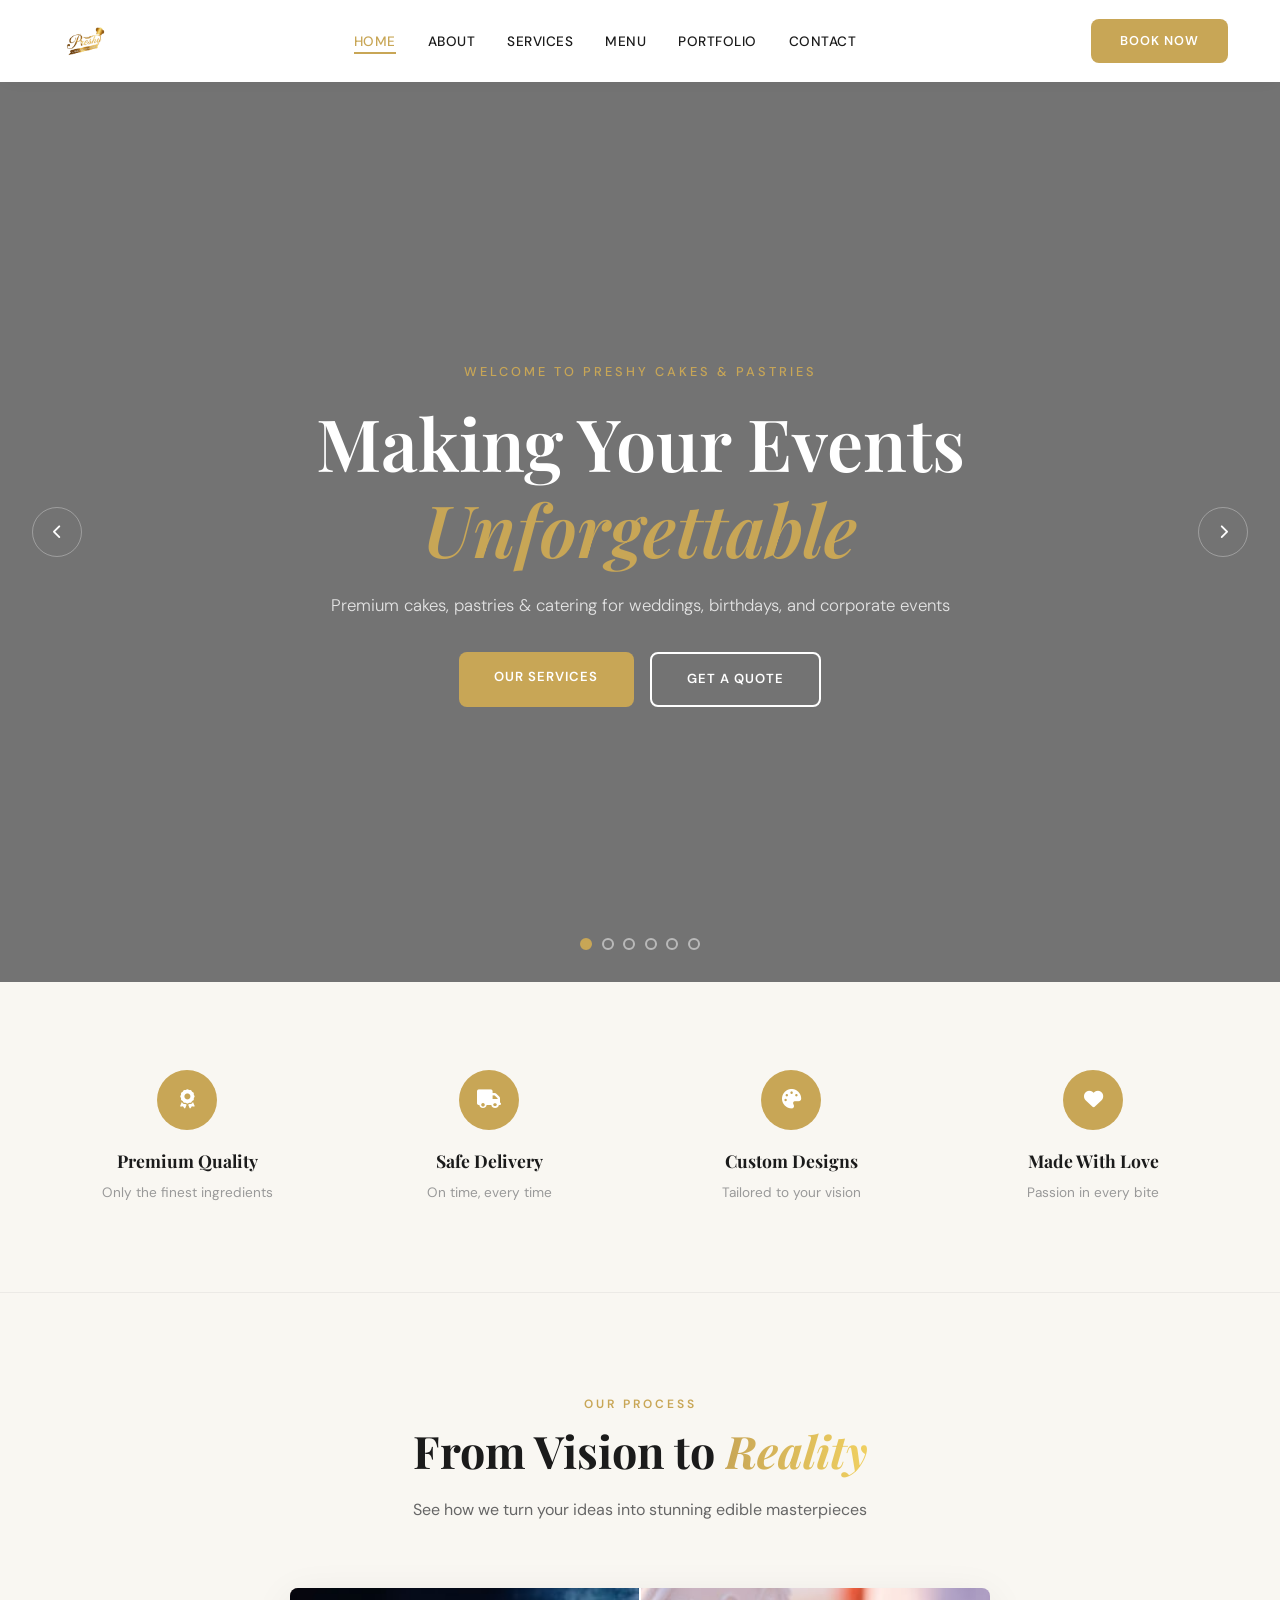
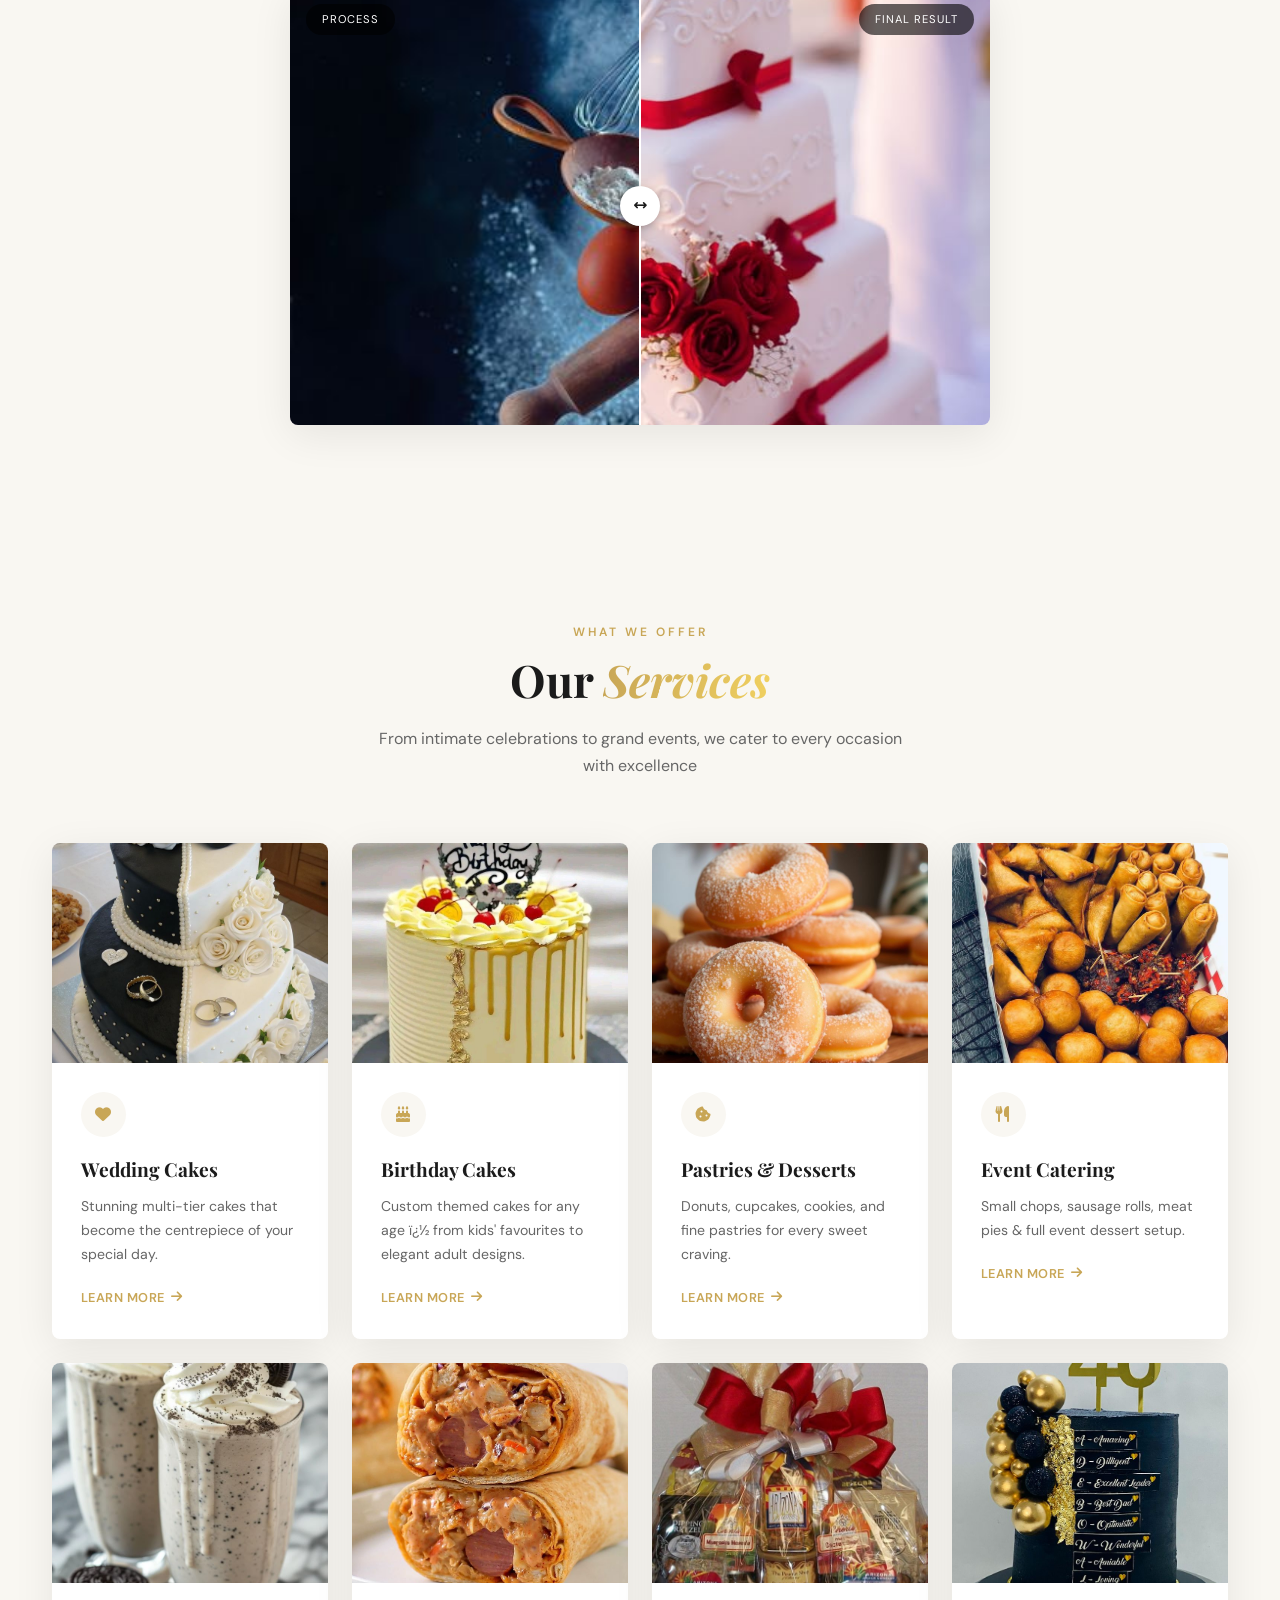
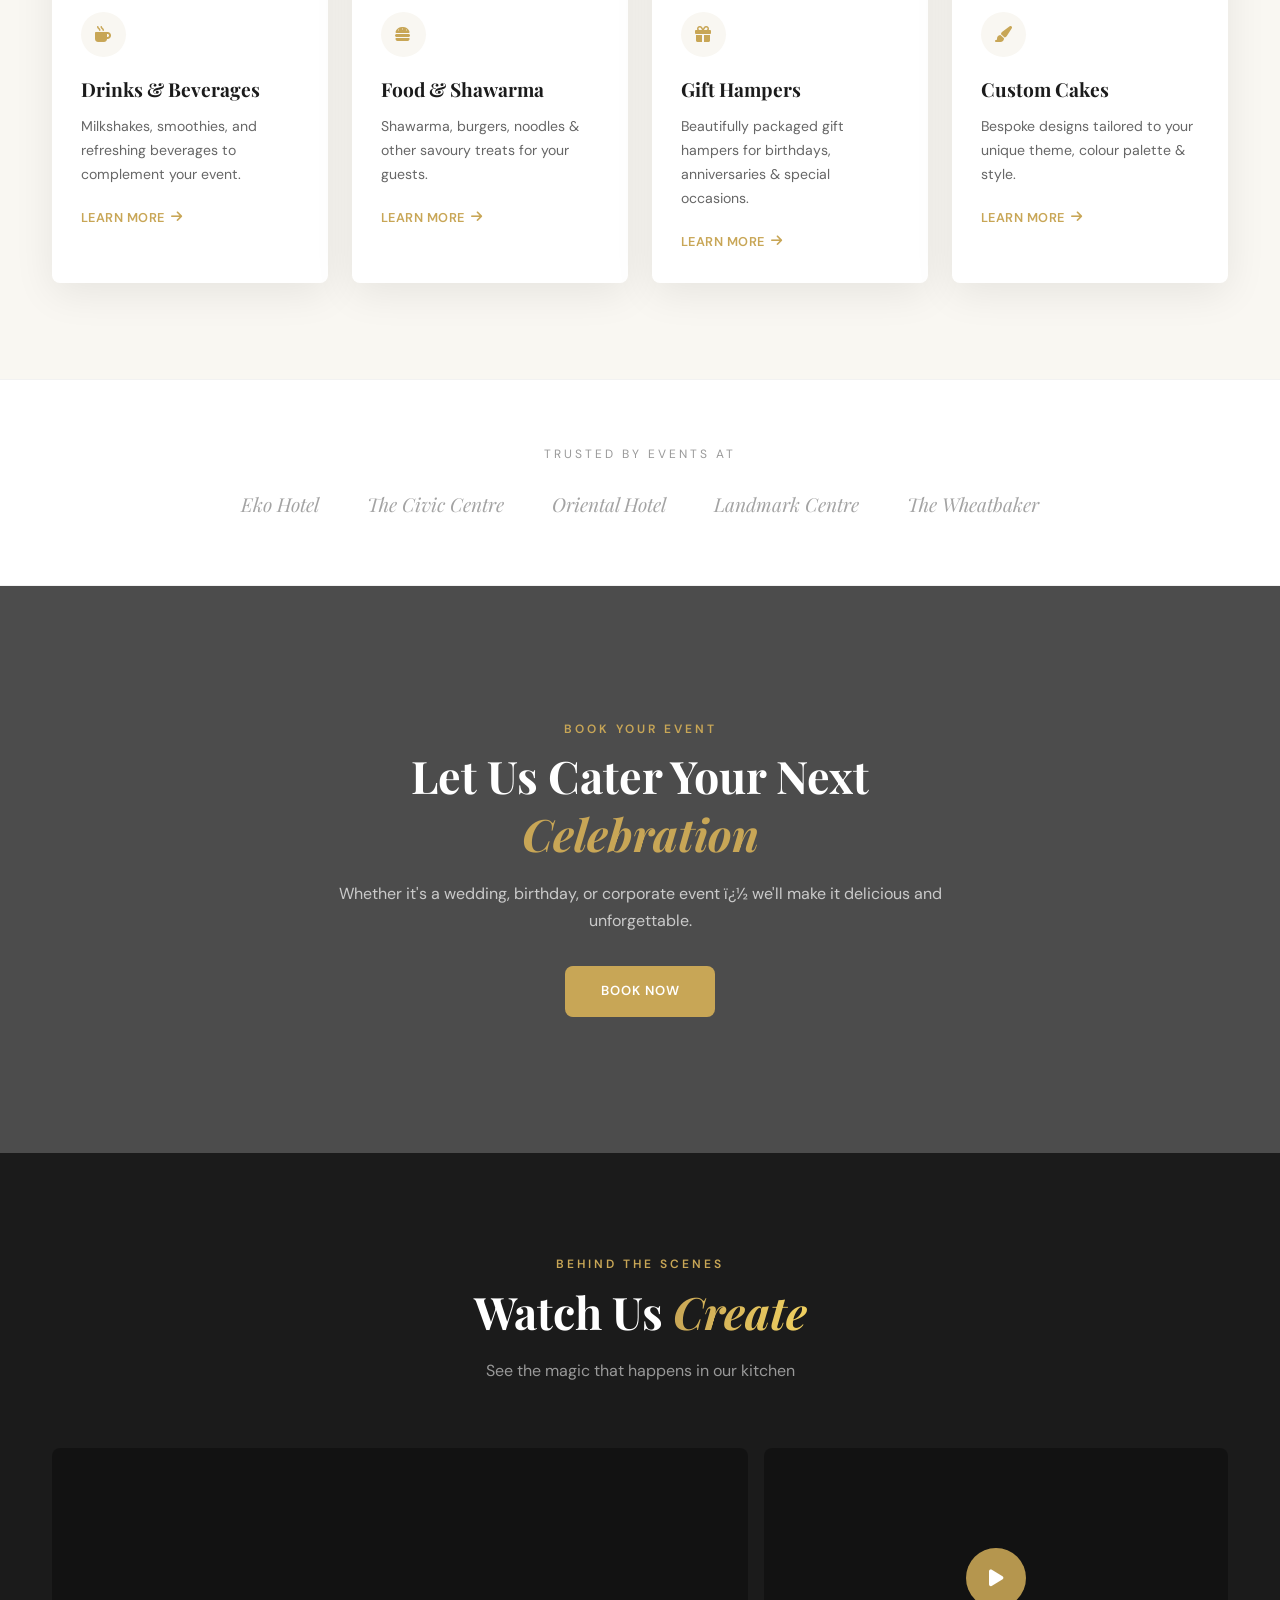
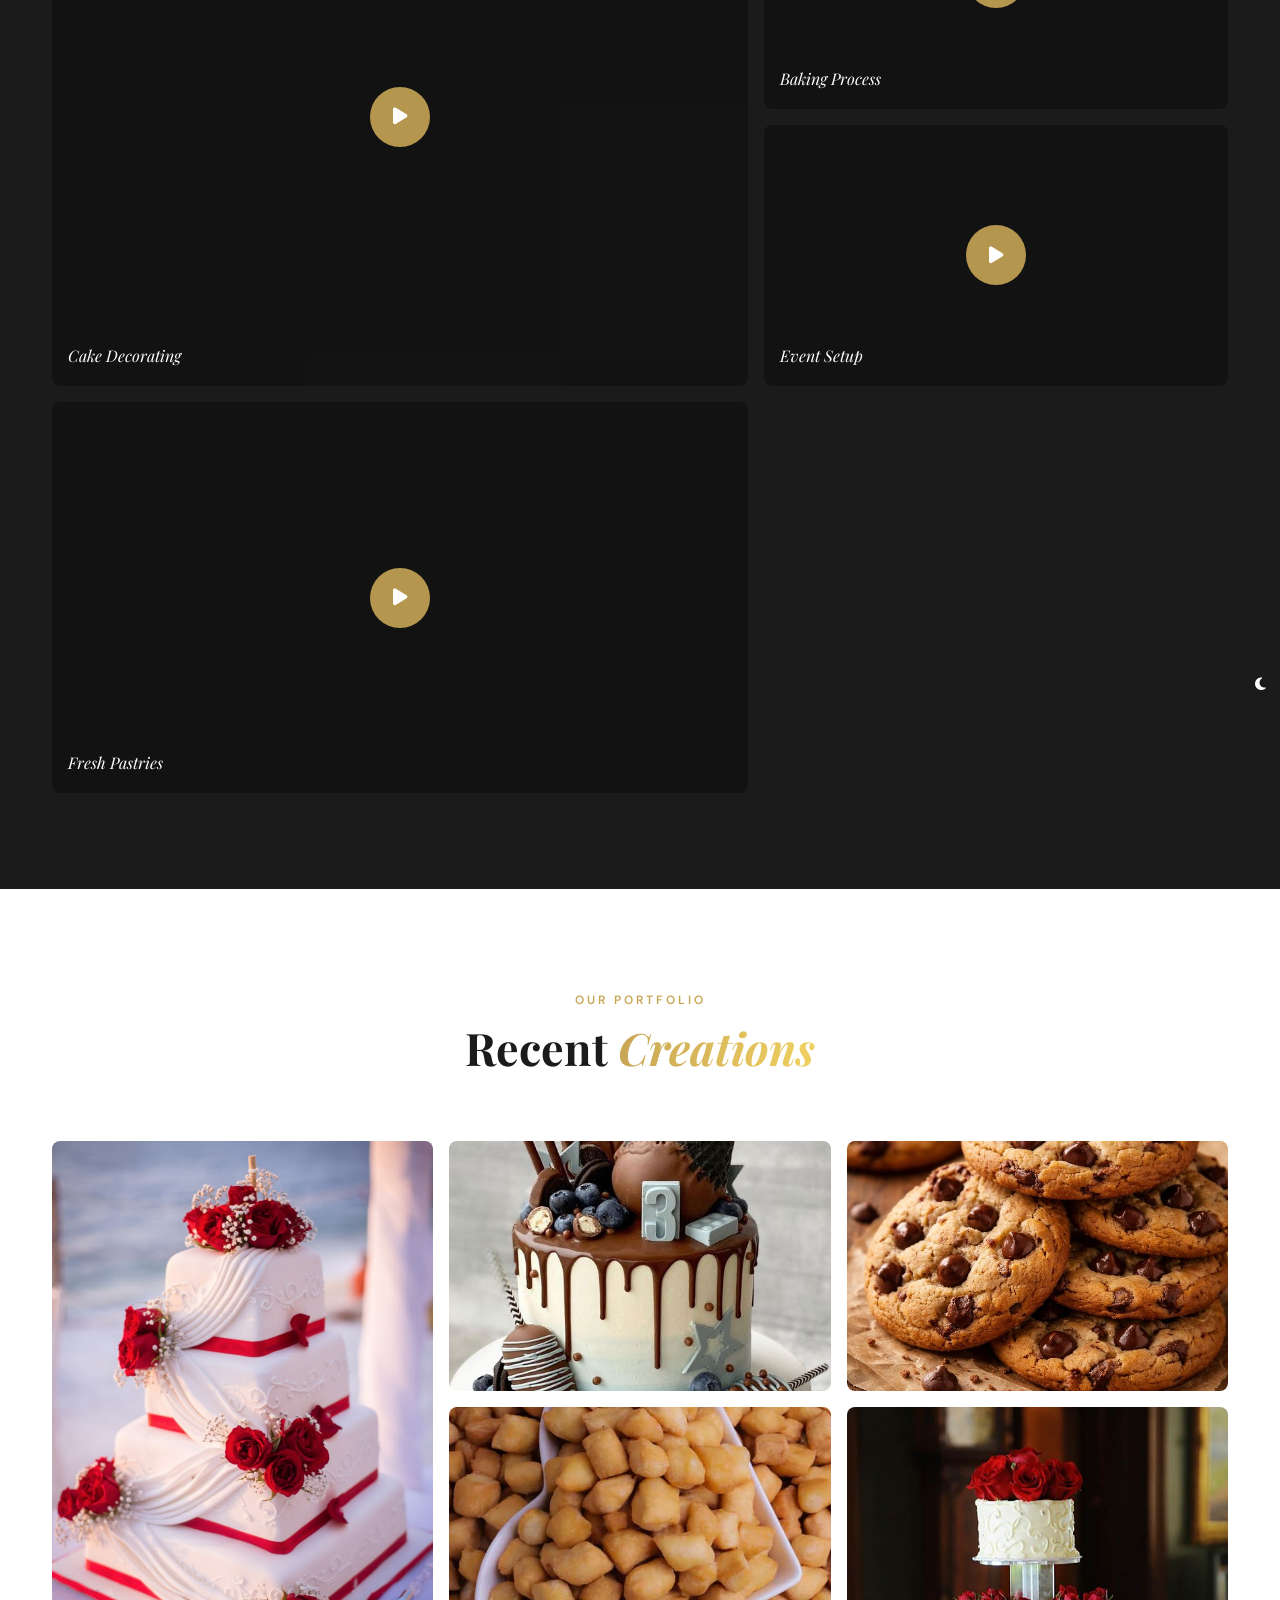
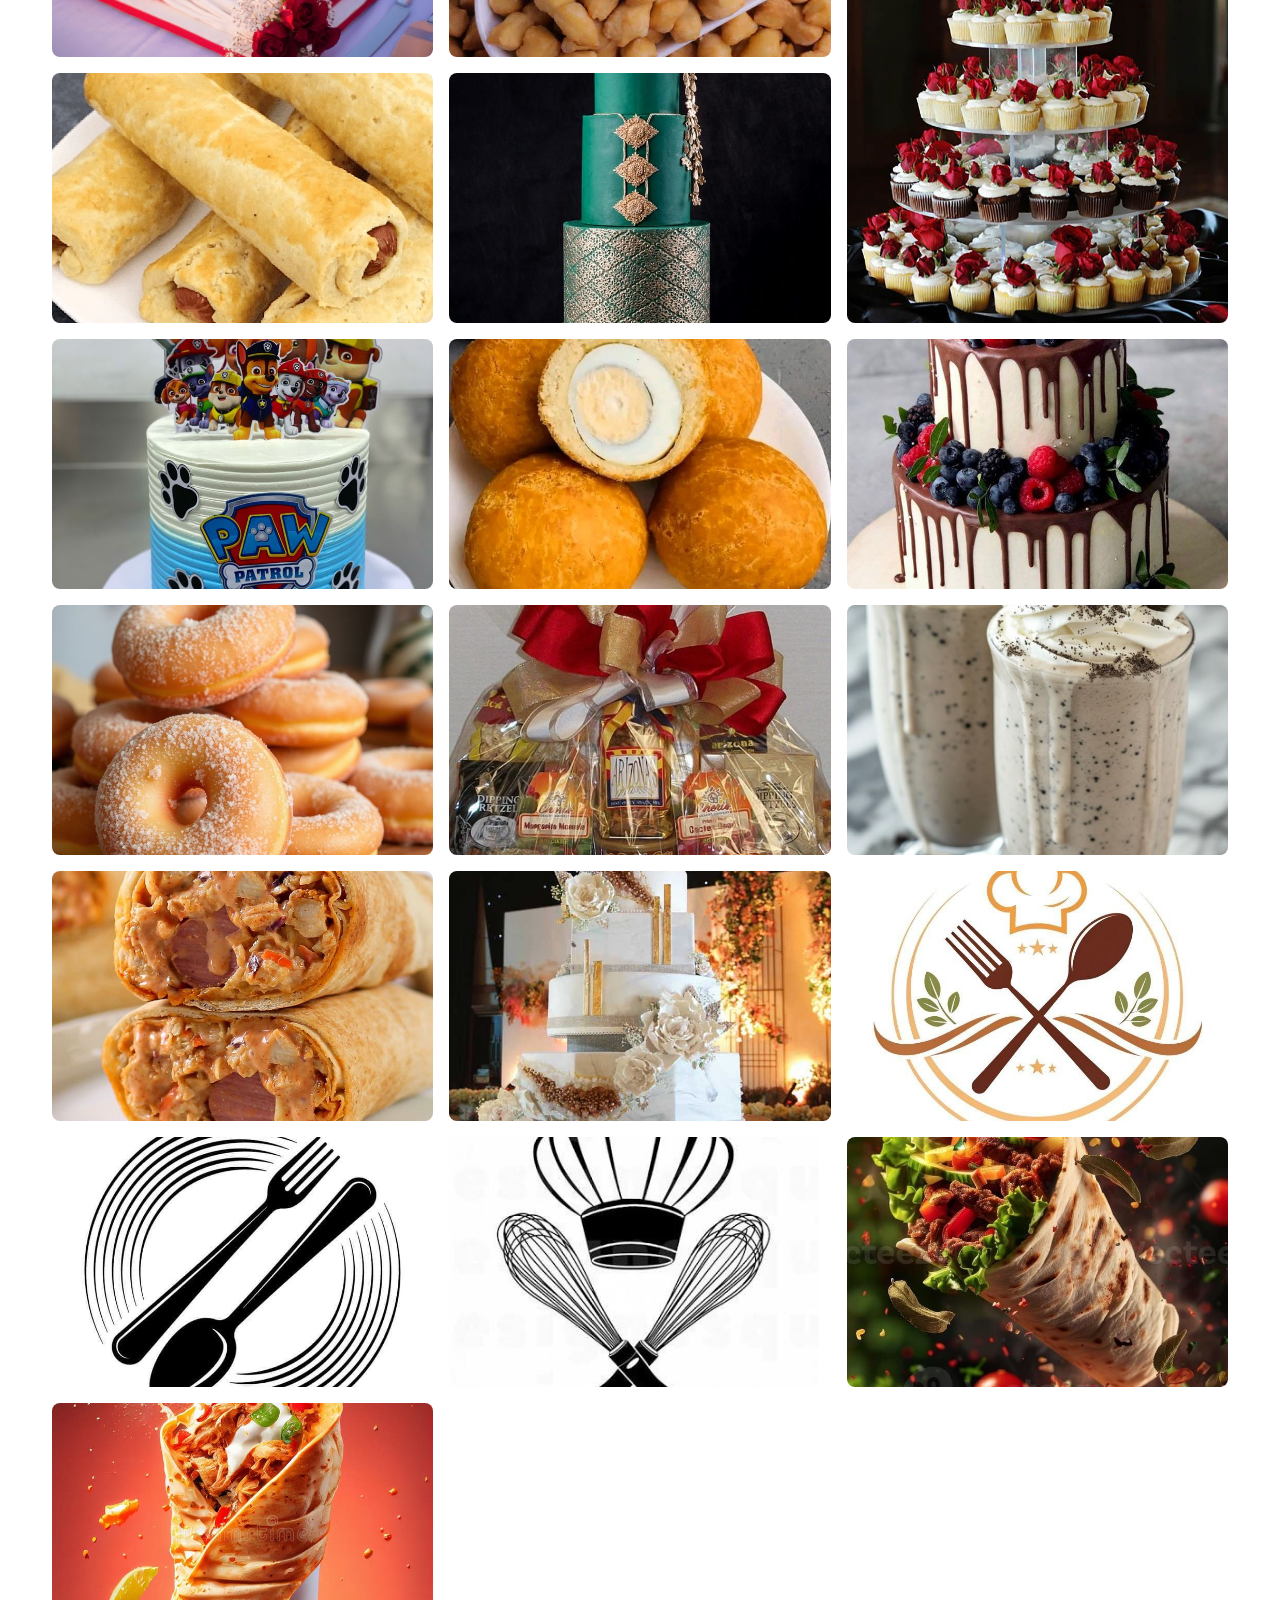
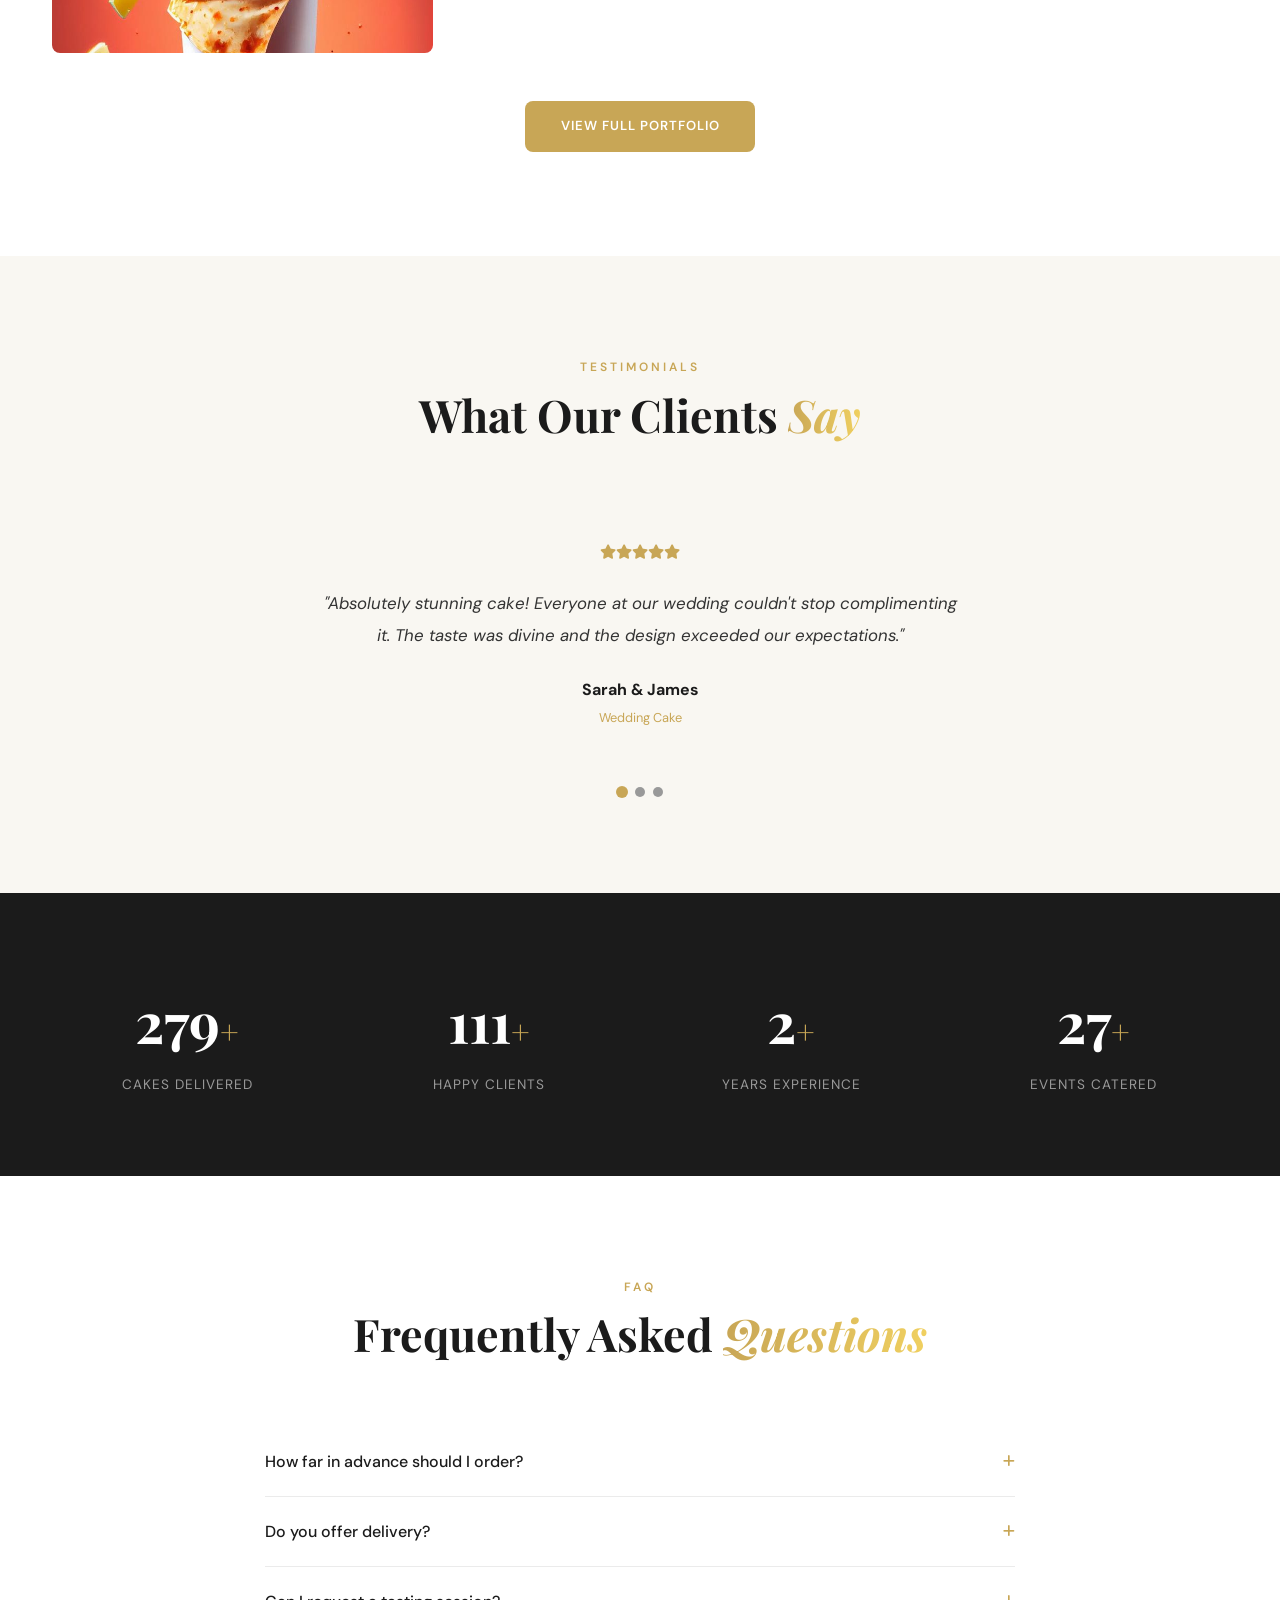
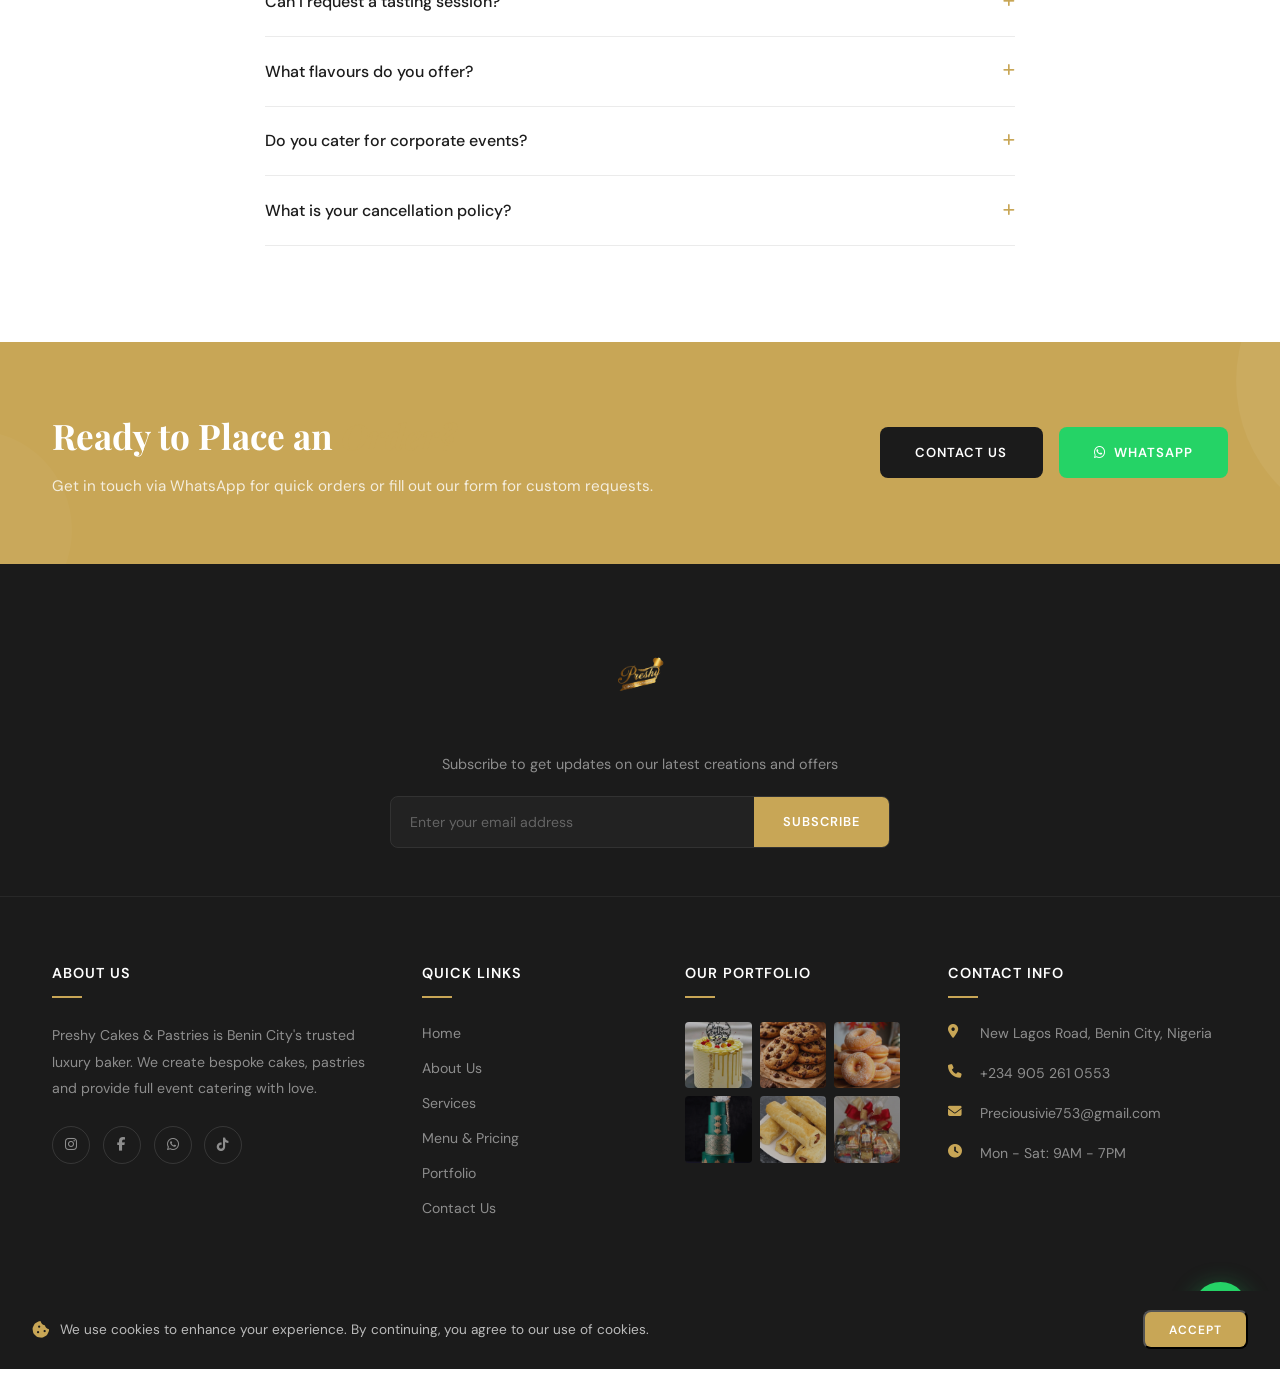
==== commit c74b3a59: "Optimize: faster load, mobile performance, logo preload, video lazy loading" ====
--- a/index.html
+++ b/index.html
@@ -1,4 +1,4 @@
-<!DOCTYPE html>
+﻿<!DOCTYPE html>
 <html lang="en">
 <head>
     <meta charset="UTF-8">
@@ -11,6 +11,7 @@
     <meta property="og:type" content="website">
     <title>Preshy Cakes & Pastries | Luxury Catering</title>
     <link rel="icon" type="image/png" href="transparent logo.png">
+    <link rel="preload" href="transparent logo.png" as="image">
     <link rel="preconnect" href="https://fonts.googleapis.com">
     <link rel="preconnect" href="https://fonts.gstatic.com" crossorigin>
     <link rel="preconnect" href="https://cdnjs.cloudflare.com">
@@ -67,7 +68,7 @@
     <section class="hero">
         <div class="hero-slider">
             <div class="hero-slide active">
-                <video class="hero-video" autoplay muted loop playsinline>
+                <video class="hero-video" autoplay muted loop playsinline preload="auto">
                     <source src="videos/WhatsApp Video 2026-06-04 at 03.02.38.mp4" type="video/mp4">
                 </video>
                 <div class="hero-overlay"></div>
@@ -82,7 +83,7 @@
                 </div>
             </div>
             <div class="hero-slide">
-                <video class="hero-video" autoplay muted loop playsinline>
+                <video class="hero-video" muted loop playsinline preload="none">
                     <source src="videos/WhatsApp Video 2026-06-04 at 03.02.45.mp4" type="video/mp4">
                 </video>
                 <div class="hero-overlay"></div>
@@ -97,7 +98,7 @@
                 </div>
             </div>
             <div class="hero-slide">
-                <video class="hero-video" autoplay muted loop playsinline>
+                <video class="hero-video" muted loop playsinline preload="none">
                     <source src="videos/WhatsApp Video 2026-06-04 at 03.02.53.mp4" type="video/mp4">
                 </video>
                 <div class="hero-overlay"></div>
@@ -112,7 +113,7 @@
                 </div>
             </div>
             <div class="hero-slide">
-                <video class="hero-video" autoplay muted loop playsinline>
+                <video class="hero-video" muted loop playsinline preload="none">
                     <source src="videos/WhatsApp Video 2026-06-04 at 03.03.09.mp4" type="video/mp4">
                 </video>
                 <div class="hero-overlay"></div>
@@ -233,7 +234,7 @@
                     <div class="service-body">
                         <div class="service-icon"><i class="fas fa-birthday-cake"></i></div>
                         <h3>Birthday Cakes</h3>
-                        <p>Custom themed cakes for any age � from kids' favourites to elegant adult designs.</p>
+                        <p>Custom themed cakes for any age ï¿½ from kids' favourites to elegant adult designs.</p>
                         <a href="pages/services.html" class="service-link">Learn More <i class="fas fa-arrow-right"></i></a>
                     </div>
                 </div>
@@ -319,7 +320,7 @@
             <div class="parallax-content" data-aos="zoom-in">
                 <span class="section-sub light">Book Your Event</span>
                 <h2>Let Us Cater Your Next <em>Celebration</em></h2>
-                <p>Whether it's a wedding, birthday, or corporate event � we'll make it delicious and unforgettable.</p>
+                <p>Whether it's a wedding, birthday, or corporate event ï¿½ we'll make it delicious and unforgettable.</p>
                 <a href="pages/contact.html" class="btn btn-gold">Book Now</a>
             </div>
         </div>
@@ -414,7 +415,7 @@
                 </div>
                 <div class="testi-card">
                     <div class="testi-stars"><i class="fas fa-star"></i><i class="fas fa-star"></i><i class="fas fa-star"></i><i class="fas fa-star"></i><i class="fas fa-star"></i></div>
-                    <p>"Preshy made my daughter's birthday so special. The Paw Patrol cake was perfect � she captured the theme flawlessly and it tasted incredible!"</p>
+                    <p>"Preshy made my daughter's birthday so special. The Paw Patrol cake was perfect ï¿½ she captured the theme flawlessly and it tasted incredible!"</p>
                     <div class="testi-author"><strong>Amaka O.</strong><span>Birthday Cake</span></div>
                 </div>
                 <div class="testi-card">
@@ -600,3 +601,5 @@
 
 
 
+
+
--- a/css/style.css
+++ b/css/style.css
@@ -23,7 +23,7 @@
 
 /* ===== PRELOADER ===== */
 .preloader{position:fixed;inset:0;z-index:99999;background:#000;display:flex;align-items:center;justify-content:center;transition:opacity 0.6s ease,visibility 0.6s ease}
-.preloader.hidden{opacity:0;visibility:hidden;pointer-events:none}
+.preloader.hidden{opacity:0;visibility:hidden;pointer-events:none;transition:opacity 0.4s ease,visibility 0.4s ease}
 .preloader-content{display:flex;flex-direction:column;align-items:center;gap:1.5rem}
 .preloader-logo{width:min(420px,85vw);height:auto}
 .preloader-spinner{width:35px;height:35px;border:3px solid rgba(212,175,55,0.2);border-top-color:#d4af37;border-radius:50%;animation:spin 0.8s linear infinite}
@@ -673,3 +673,4 @@
 
 
 
+
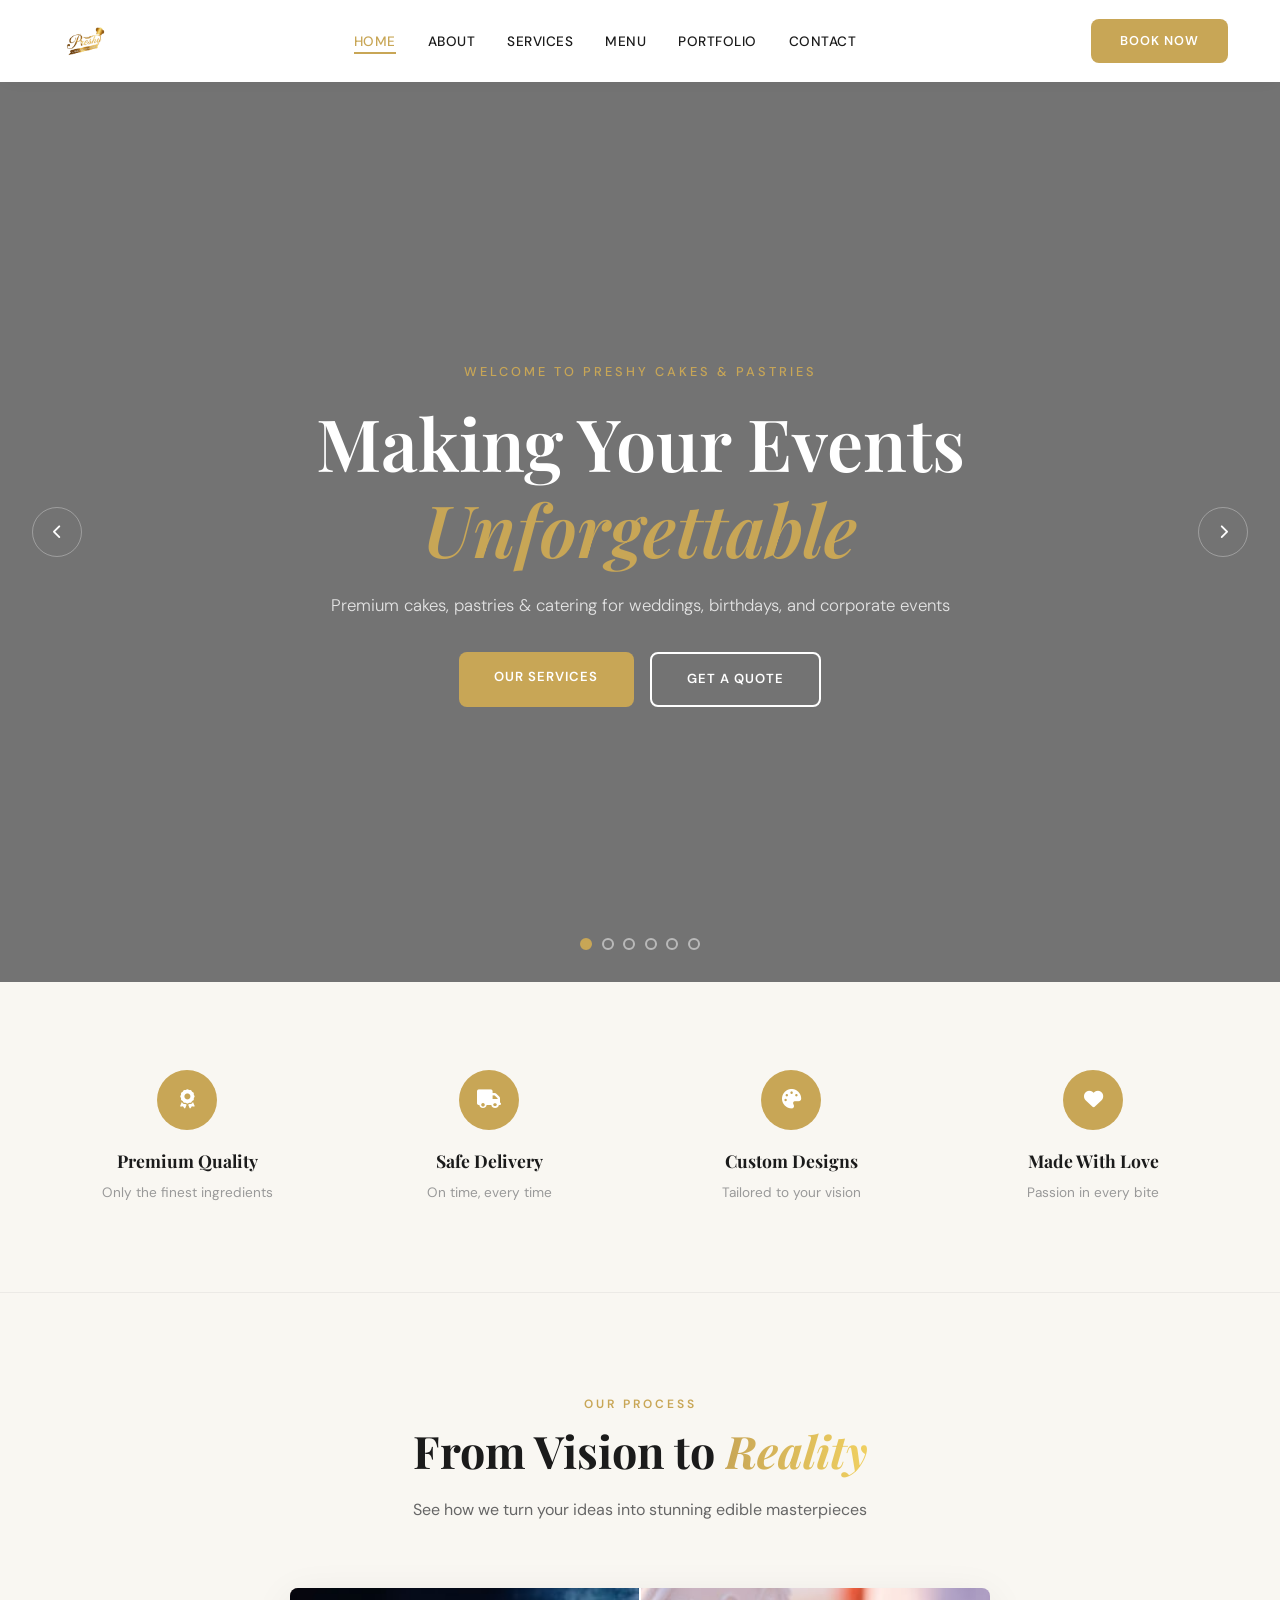
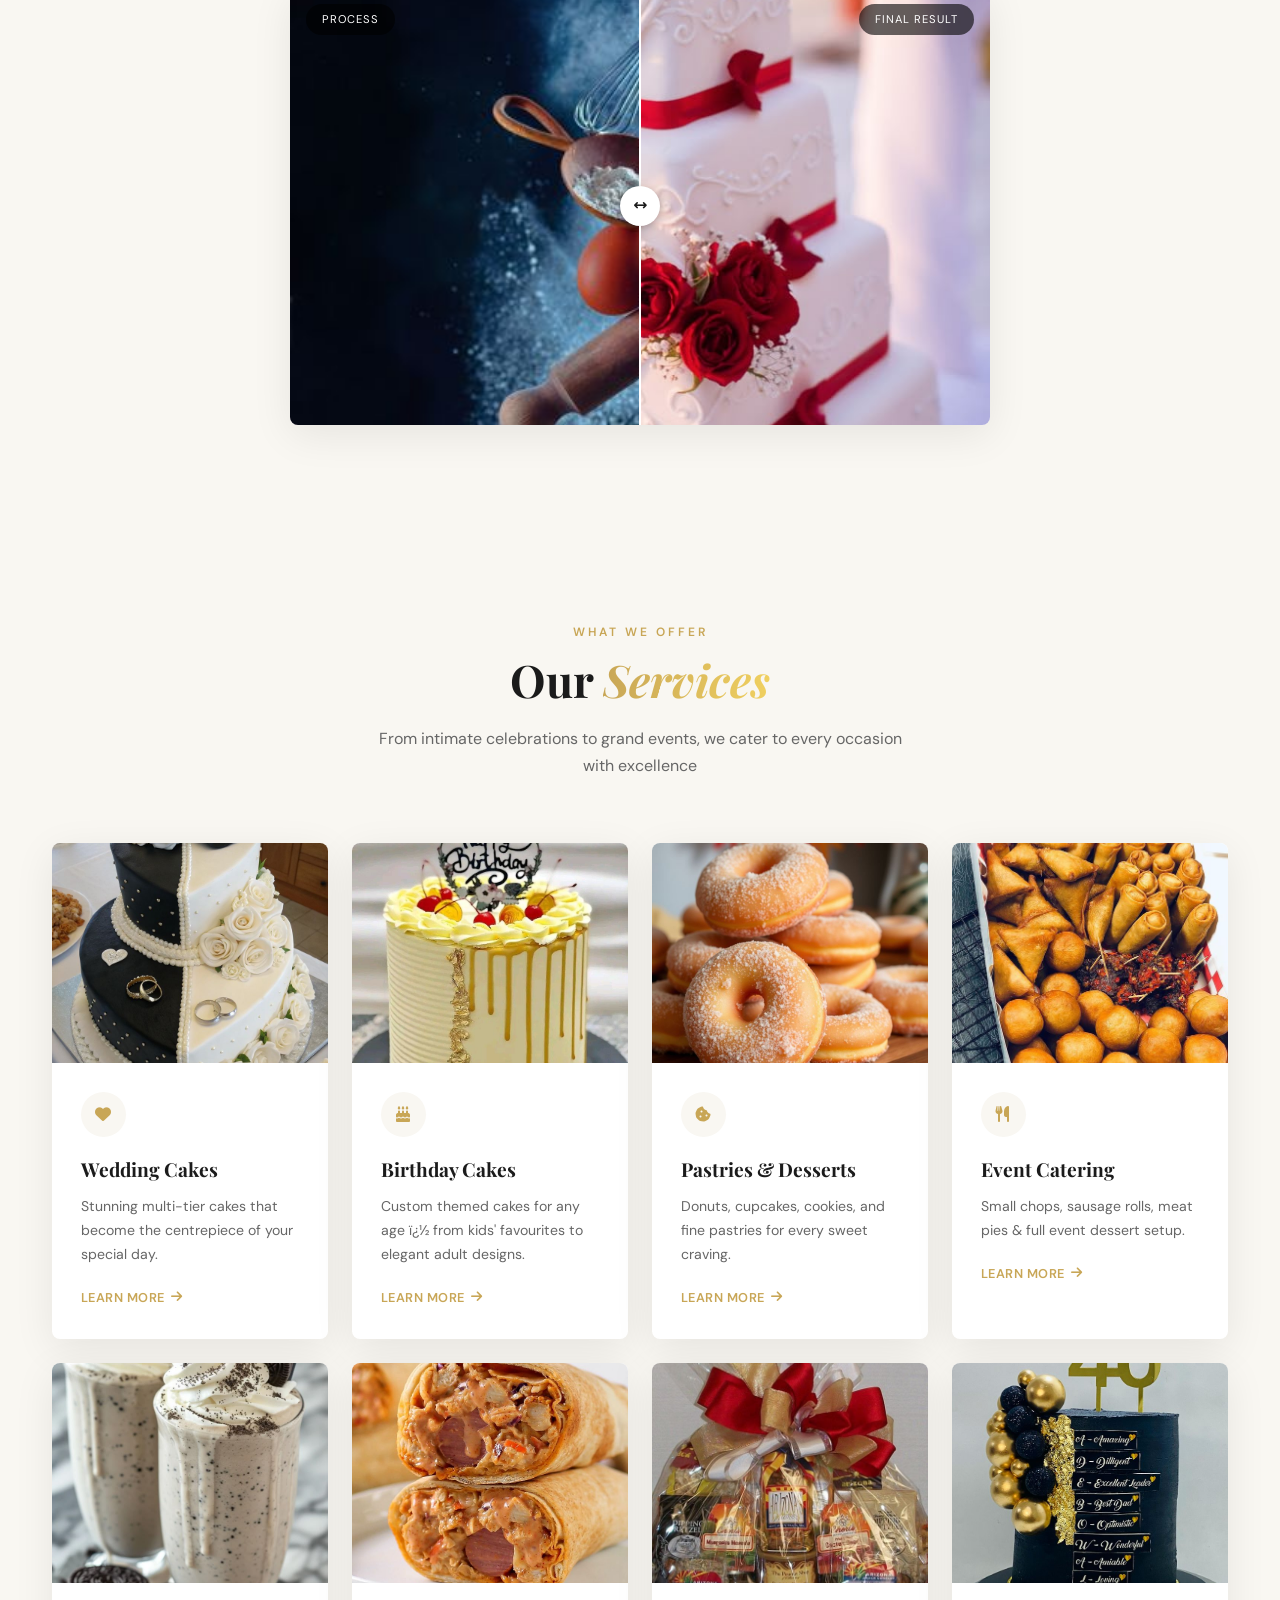
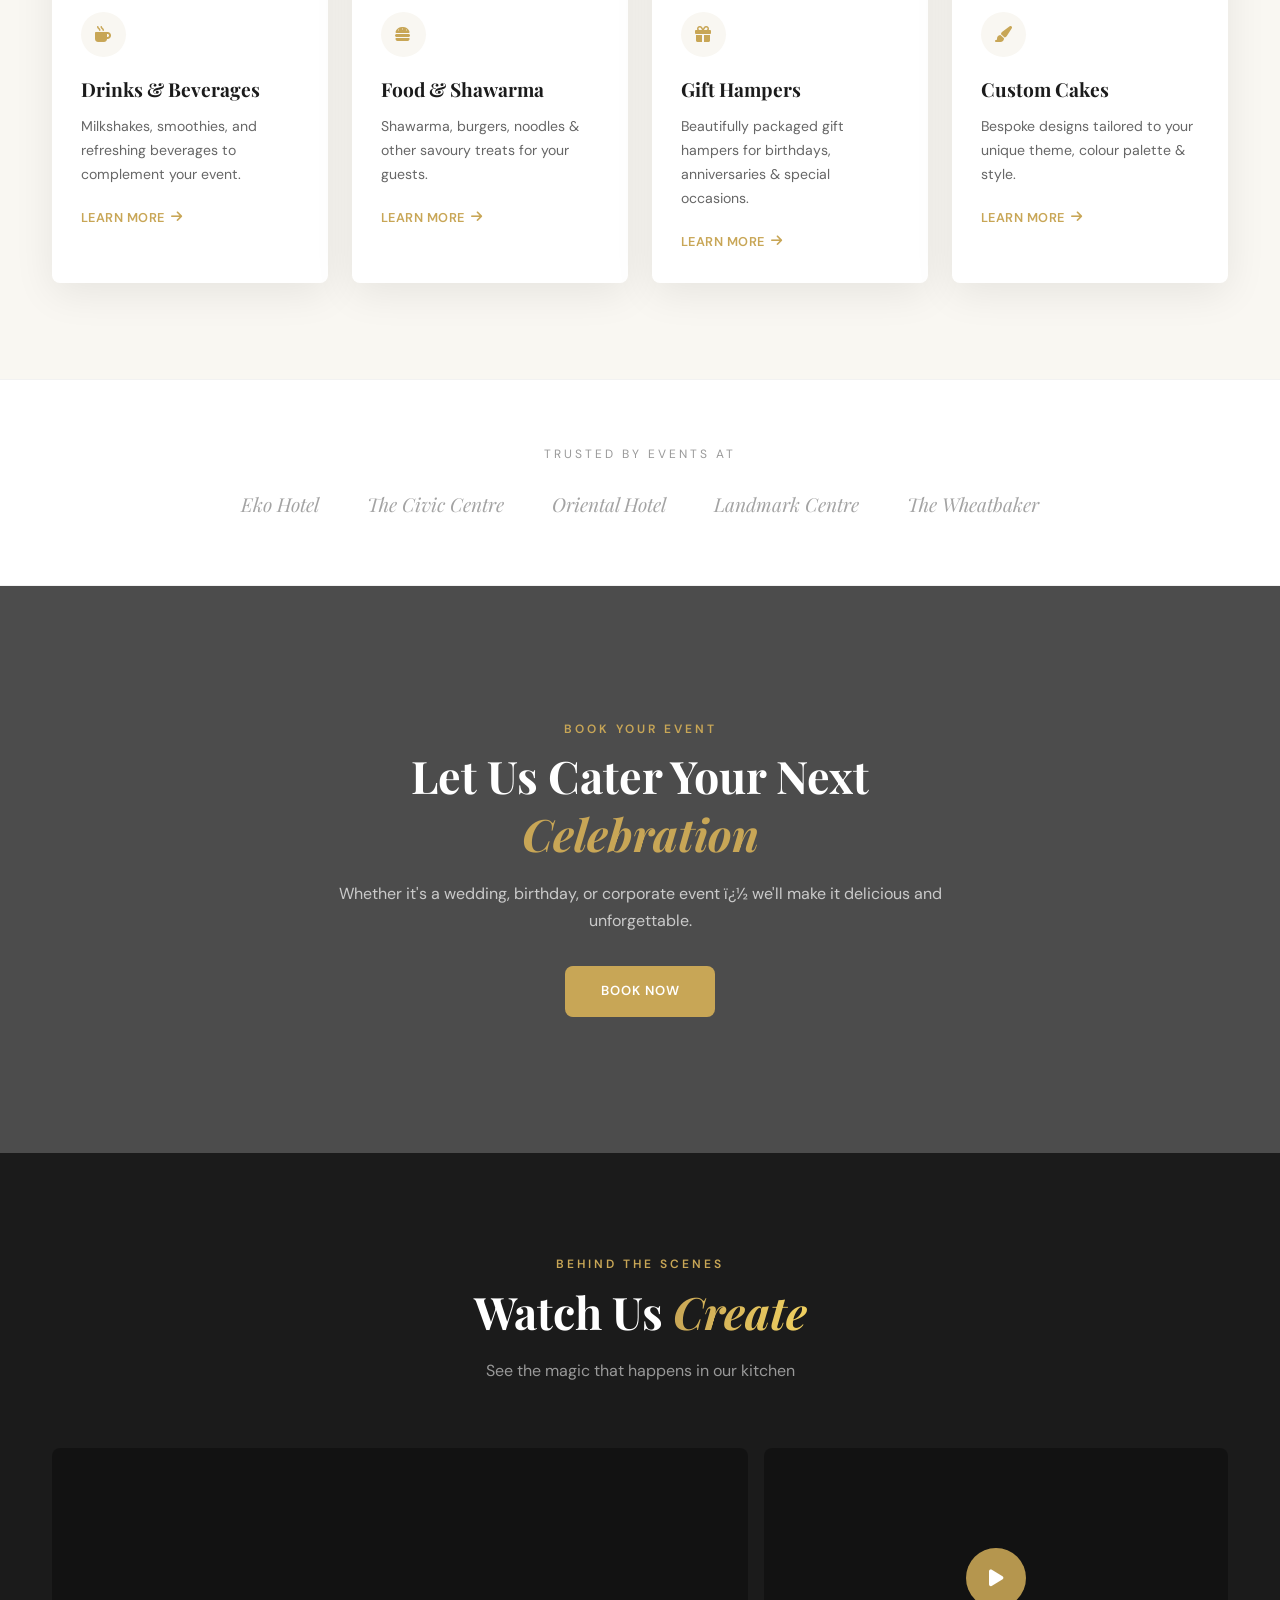
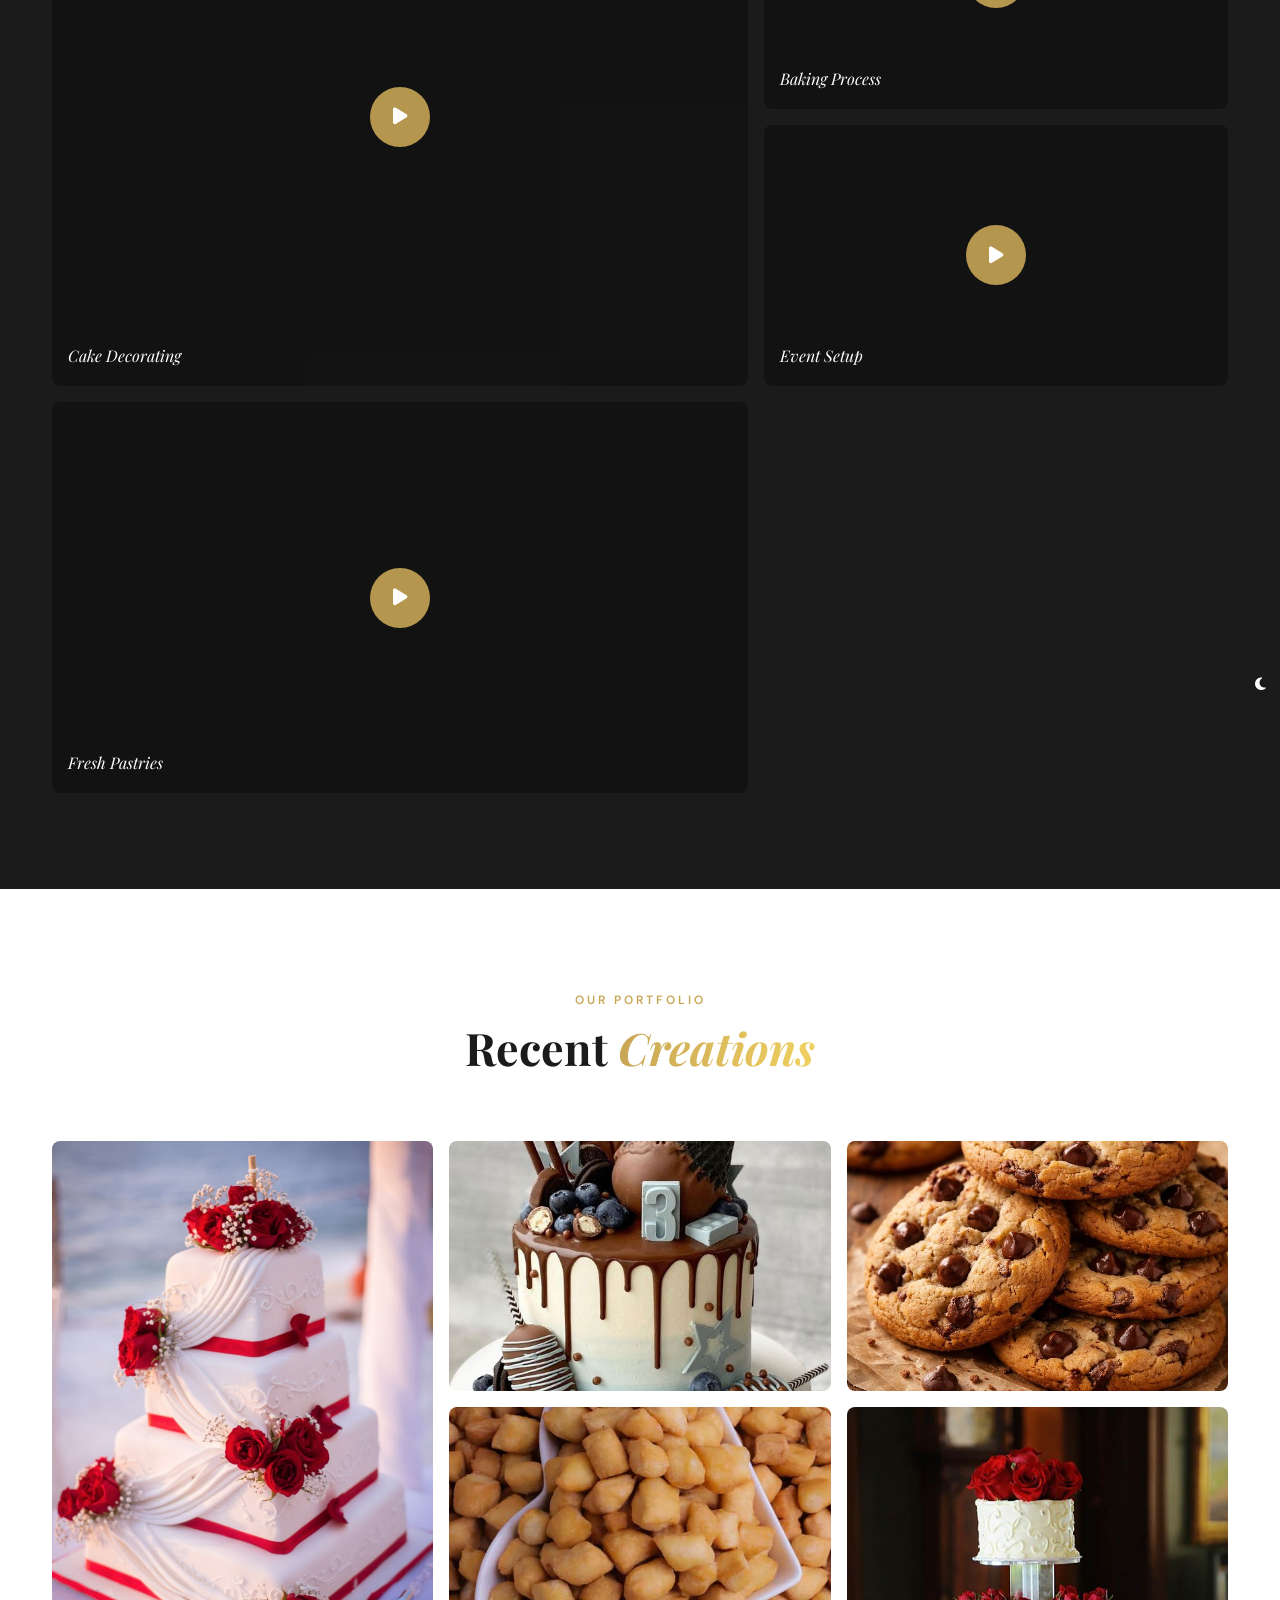
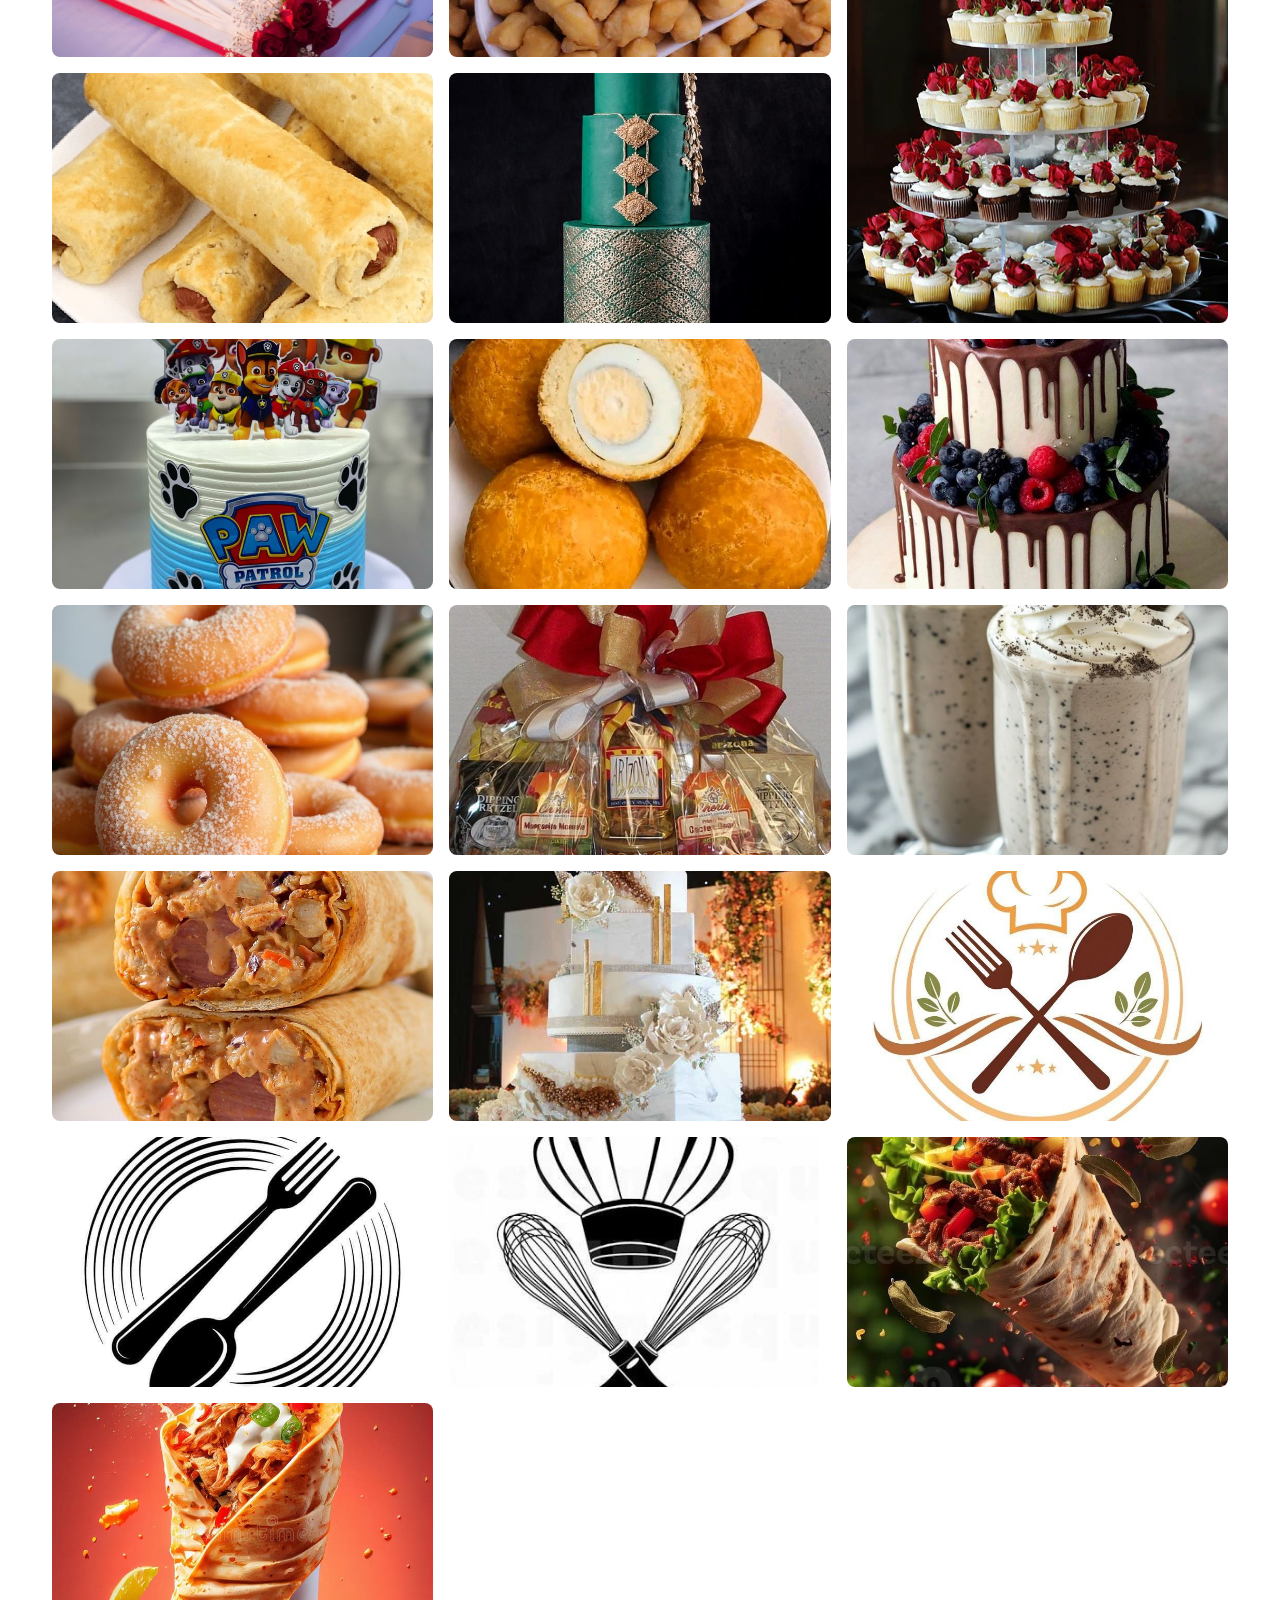
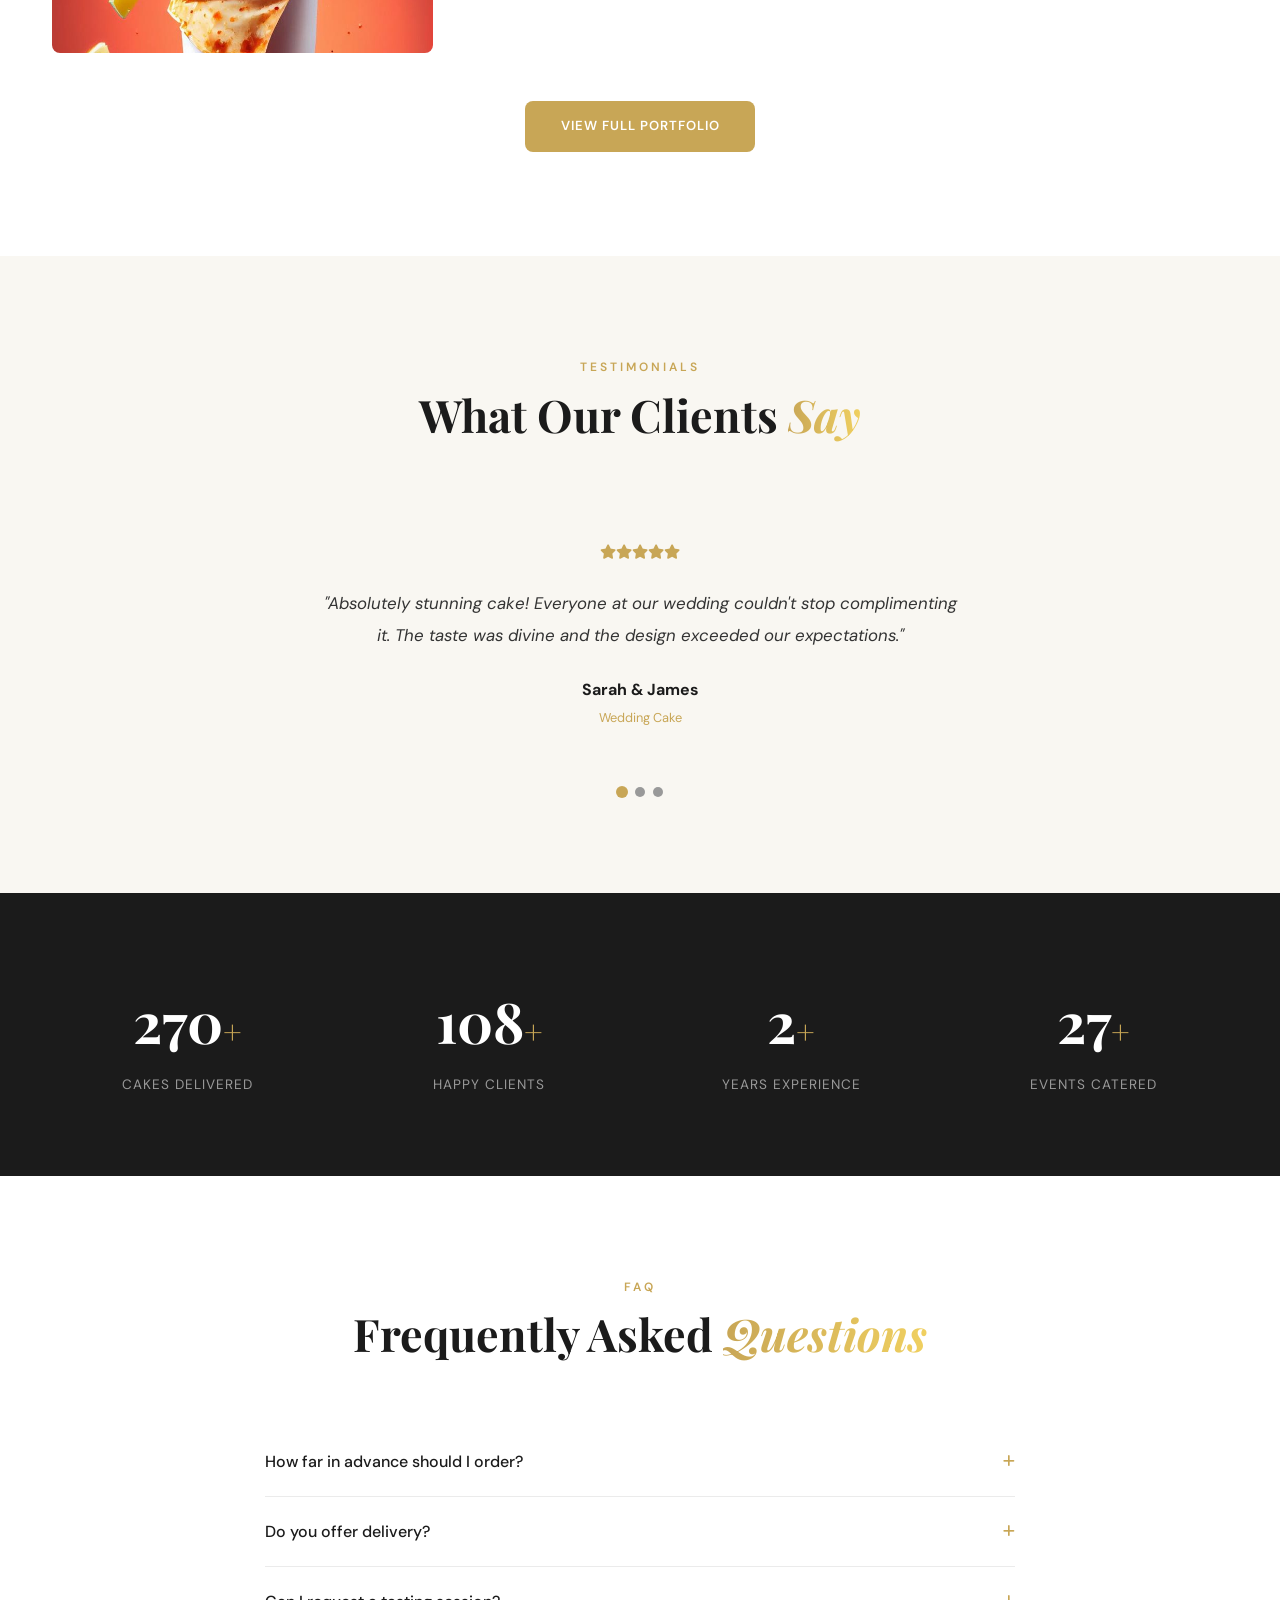
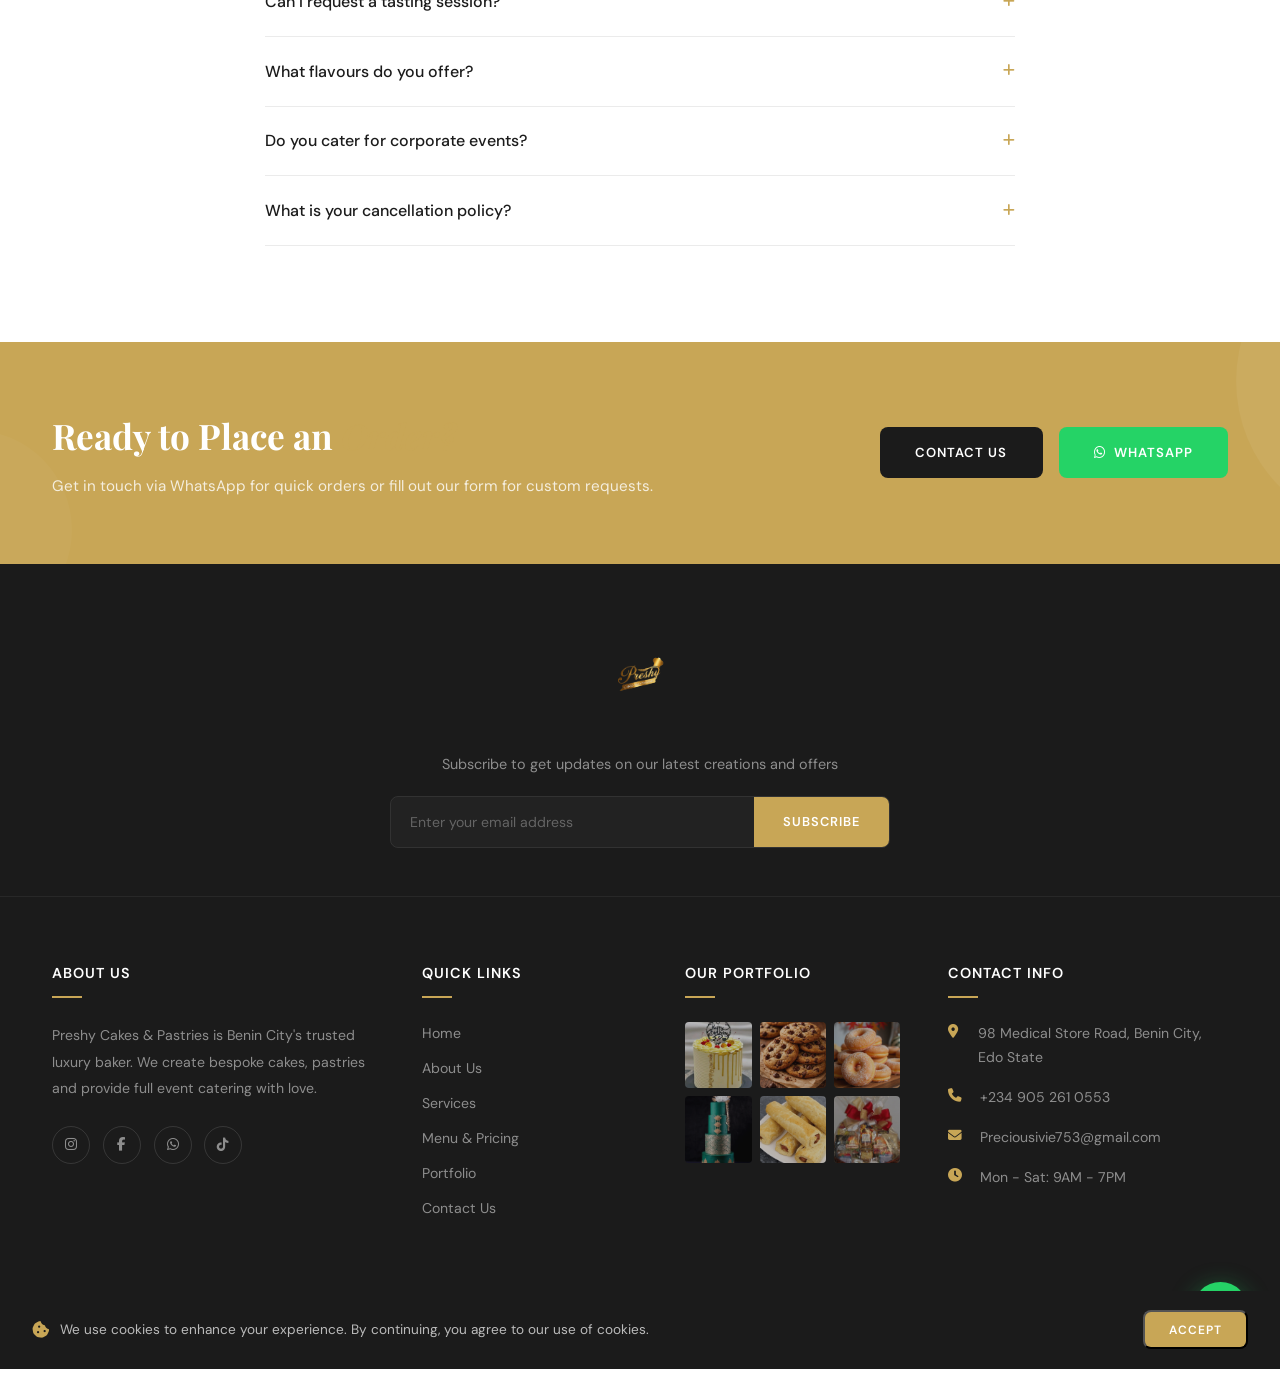
==== commit df5e2d9f: "Fix: security fixes, address updated to 98 Medical Store Road, stray text removed" ====
--- a/index.html
+++ b/index.html
@@ -1,4 +1,4 @@
-﻿<!DOCTYPE html>
+<!DOCTYPE html>
 <html lang="en">
 <head>
     <meta charset="UTF-8">
@@ -486,7 +486,7 @@
                 </div>
                 <div class="cta-actions">
                     <a href="pages/contact.html" class="btn btn-gold">Contact Us</a>
-                    <a href="https://wa.me/23409052610553" class="btn btn-whatsapp" target="_blank"><i class="fab fa-whatsapp"></i> WhatsApp</a>
+                    <a href="https://wa.me/23409052610553" class="btn btn-whatsapp" target="_blank" rel="noopener noreferrer"><i class="fab fa-whatsapp"></i> WhatsApp</a>
                 </div>
             </div>
         </div>
@@ -541,7 +541,7 @@
                     </div>
                     <div class="footer-col">
                         <h4>Contact Info</h4>
-                        <div class="footer-contact-item"><i class="fas fa-map-marker-alt"></i><span>New Lagos Road, Benin City, Nigeria</span></div>
+                        <div class="footer-contact-item"><i class="fas fa-map-marker-alt"></i><span>98 Medical Store Road, Benin City, Edo State</span></div>
                         <div class="footer-contact-item"><i class="fas fa-phone"></i><span>+234 905 261 0553</span></div>
                         <div class="footer-contact-item"><i class="fas fa-envelope"></i><span>Preciousivie753@gmail.com</span></div>
                         <div class="footer-contact-item"><i class="fas fa-clock"></i><span>Mon - Sat: 9AM - 7PM</span></div>
@@ -581,7 +581,7 @@
     </div>
 
     <!-- WhatsApp Float -->
-    <a href="https://wa.me/23409052610553" class="wa-float" target="_blank"><i class="fab fa-whatsapp"></i></a>
+    <a href="https://wa.me/23409052610553" class="wa-float" target="_blank" rel="noopener noreferrer"><i class="fab fa-whatsapp"></i></a>
 
     <!-- Back to Top -->
     <div class="back-top"><i class="fas fa-chevron-up"></i></div>
